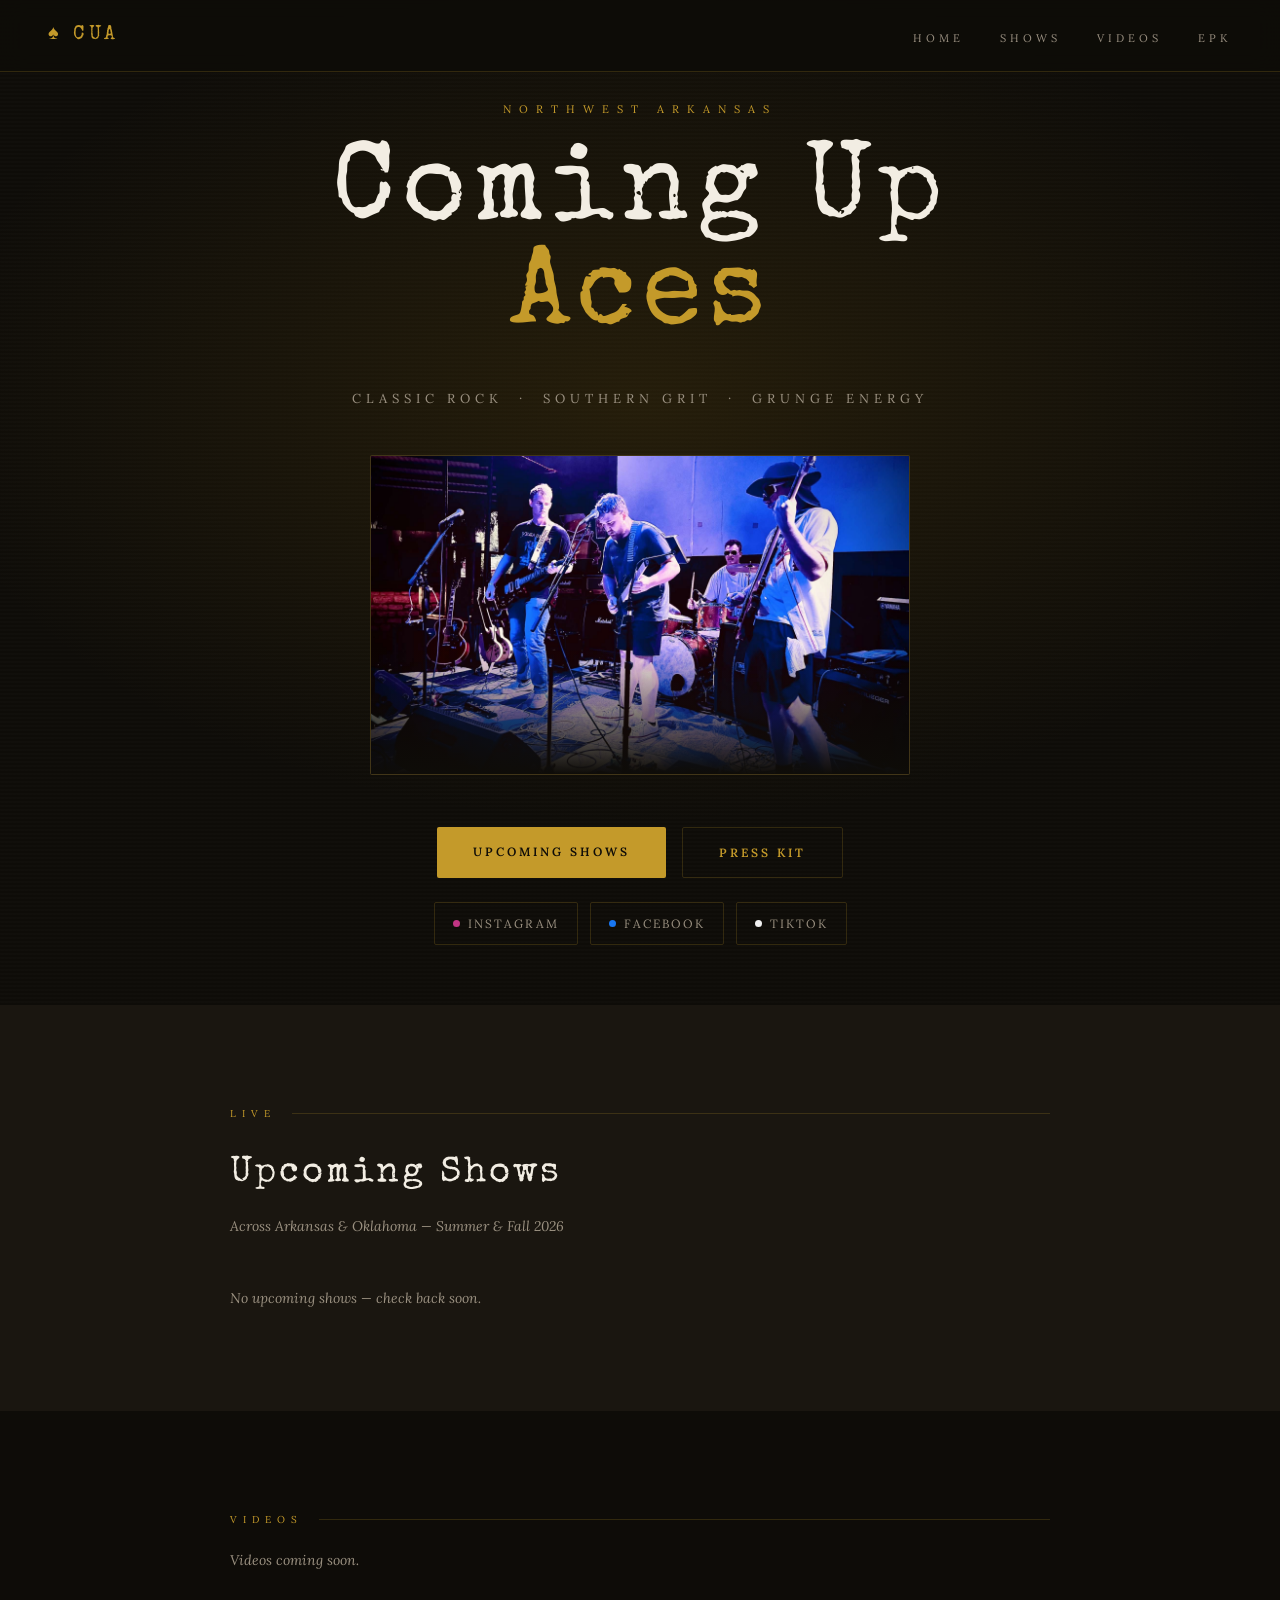
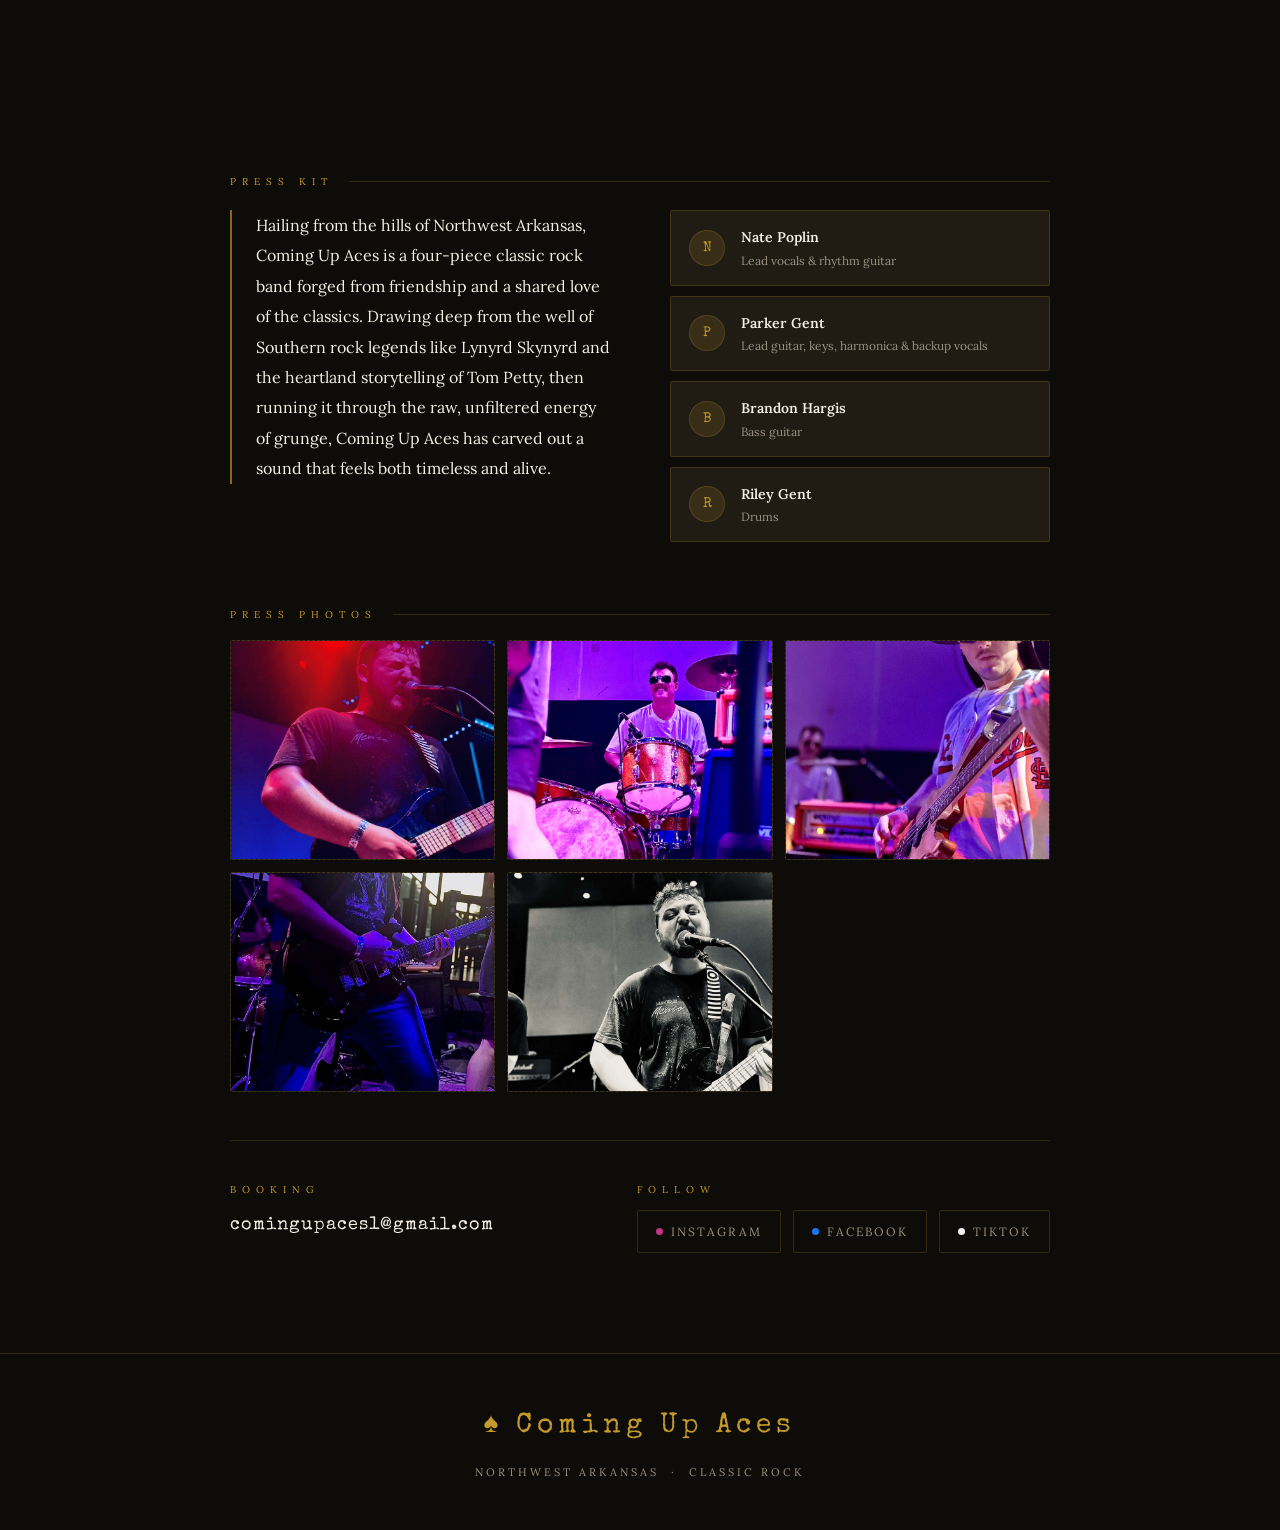
==== index.html @ 3b936fab "Add doors/show times to upcoming shows Render a gold "Doors H:MM AM/PM · Show H:MM AM/PM" line per s" ====
<!DOCTYPE html>
<html lang="en">
<head>
<meta charset="UTF-8">
<meta name="viewport" content="width=device-width, initial-scale=1.0">
<title>Coming Up Aces</title>
<!--
  Photo setup:
  - Put images in the /photos folder.
  - Use these filenames to update the site without editing HTML:
    hero.JPG, press-1.JPG, press-2.JPG, press-3.JPG
-->
<link href="https://fonts.googleapis.com/css2?family=Special+Elite&family=Lora:ital,wght@0,400;0,600;1,400&display=swap" rel="stylesheet">
<style>
*, *::before, *::after { box-sizing: border-box; margin: 0; padding: 0; }

:root {
  --gold: #C49A2A;
  --gold-dark: #8B6914;
  --gold-dim: rgba(196,154,42,0.15);
  --ink: #0e0c08;
  --off-white: #f2ede3;
  --cream: #e8dfc8;
  --dark-bg: #0e0c08;
  --dark-mid: #1a1610;
  --dark-card: #201c14;
  --muted: #9a9080;
  --border: rgba(196,154,42,0.2);
}

html { scroll-behavior: smooth; }

body {
  background: var(--dark-bg);
  color: var(--off-white);
  font-family: 'Lora', Georgia, serif;
  line-height: 1.75;
  overflow-x: hidden;
}

/* ─── NAV ─── */
nav {
  position: fixed;
  top: 0; left: 0; right: 0;
  z-index: 100;
  display: flex;
  align-items: center;
  justify-content: space-between;
  padding: 18px 48px;
  background: rgba(14,12,8,0.92);
  backdrop-filter: blur(12px);
  border-bottom: 1px solid var(--border);
}
.nav-logo {
  font-family: 'Special Elite', serif;
  font-size: 20px;
  letter-spacing: 4px;
  color: var(--gold);
  text-decoration: none;
}
.nav-links {
  display: flex;
  gap: 36px;
  list-style: none;
}
.nav-links a {
  font-size: 11px;
  letter-spacing: 4px;
  text-transform: uppercase;
  color: var(--muted);
  text-decoration: none;
  transition: color 0.2s;
}
.nav-links a:hover { color: var(--gold); }

/* ─── HERO ─── */
#home {
  min-height: 100vh;
  display: flex;
  flex-direction: column;
  align-items: center;
  justify-content: center;
  text-align: center;
  position: relative;
  overflow: hidden;
  padding: 100px 40px 60px;
}

/* textured dark background */
#home::before {
  content: '';
  position: absolute;
  inset: 0;
  background:
    radial-gradient(ellipse 80% 60% at 50% 40%, rgba(139,105,20,0.18) 0%, transparent 70%),
    repeating-linear-gradient(
      0deg,
      transparent,
      transparent 2px,
      rgba(255,255,255,0.012) 2px,
      rgba(255,255,255,0.012) 4px
    );
  pointer-events: none;
}

.hero-eyebrow {
  font-size: 11px;
  letter-spacing: 8px;
  text-transform: uppercase;
  color: var(--gold);
  margin-bottom: 24px;
  position: relative;
}
.hero-name {
  font-family: 'Special Elite', serif;
  font-size: clamp(52px, 10vw, 110px);
  line-height: 0.95;
  letter-spacing: 6px;
  color: var(--off-white);
  margin-bottom: 8px;
  position: relative;
}
.hero-name span {
  display: block;
  color: var(--gold);
}
.hero-tagline {
  font-size: 13px;
  letter-spacing: 5px;
  text-transform: uppercase;
  color: var(--muted);
  margin: 28px 0 44px;
  position: relative;
}

/* photo placeholder hero */
.hero-photo {
  width: min(540px, 90vw);
  height: 320px;
  border: 1px solid var(--border);
  border-radius: 2px;
  background: var(--dark-card);
  display: flex;
  flex-direction: column;
  align-items: center;
  justify-content: center;
  gap: 10px;
  color: var(--muted);
  margin-bottom: 52px;
  position: relative;
  overflow: hidden;
}
.hero-photo::after {
  content: '';
  position: absolute;
  inset: 0;
  background: linear-gradient(to bottom, transparent 60%, var(--dark-bg));
  pointer-events: none;
}
.hero-photo .ph-icon { font-size: 32px; opacity: 0.3; }
.hero-photo .ph-text {
  font-size: 11px;
  letter-spacing: 4px;
  text-transform: uppercase;
  opacity: 0.4;
}
.hero-photo img {
  width: 100%; height: 100%;
  object-fit: cover;
  display: block;
}
.hero-photo img:not([hidden]) ~ .ph-icon,
.hero-photo img:not([hidden]) ~ .ph-text,
.photo-slot img:not([hidden]) ~ .ph2-icon,
.photo-slot img:not([hidden]) ~ .ph2-text {
  display: none;
}

.hero-cta-row {
  display: flex;
  gap: 16px;
  flex-wrap: wrap;
  justify-content: center;
  position: relative;
}
.hero-socials {
  justify-content: center;
  margin-top: 24px;
  position: relative;
}
.btn-primary {
  padding: 14px 36px;
  background: var(--gold);
  color: var(--dark-bg);
  font-family: 'Lora', serif;
  font-size: 12px;
  font-weight: 600;
  letter-spacing: 3px;
  text-transform: uppercase;
  border: none;
  cursor: pointer;
  text-decoration: none;
  border-radius: 2px;
  transition: background 0.2s;
}
.btn-primary:hover { background: var(--gold-dark); color: var(--off-white); }
.btn-ghost {
  padding: 14px 36px;
  background: transparent;
  color: var(--gold);
  font-family: 'Lora', serif;
  font-size: 12px;
  font-weight: 600;
  letter-spacing: 3px;
  text-transform: uppercase;
  border: 1px solid var(--border);
  cursor: pointer;
  text-decoration: none;
  border-radius: 2px;
  transition: border-color 0.2s, color 0.2s;
}
.btn-ghost:hover { border-color: var(--gold); }

/* ─── SECTION WRAPPER ─── */
.section-wrap {
  max-width: 900px;
  margin: 0 auto;
  padding: 100px 40px;
}
.section-label {
  font-size: 10px;
  letter-spacing: 6px;
  text-transform: uppercase;
  color: var(--gold);
  margin-bottom: 20px;
  display: flex;
  align-items: center;
  gap: 16px;
}
.section-label::after {
  content: '';
  flex: 1;
  height: 1px;
  background: var(--border);
}

/* ─── SHOWS ─── */
#shows { background: var(--dark-mid); }

.shows-header {
  margin-bottom: 48px;
}
.shows-title {
  font-family: 'Special Elite', serif;
  font-size: 36px;
  letter-spacing: 3px;
  color: var(--off-white);
  margin-bottom: 8px;
}
.shows-sub {
  font-size: 14px;
  color: var(--muted);
  font-style: italic;
}

.show-list { display: flex; flex-direction: column; gap: 2px; }

.show-item {
  display: grid;
  grid-template-columns: 90px 1fr auto;
  align-items: center;
  gap: 24px;
  padding: 24px 28px;
  background: var(--dark-card);
  border-left: 3px solid transparent;
  transition: border-color 0.2s, background 0.2s;
}
.show-item:hover {
  border-left-color: var(--gold);
  background: rgba(196,154,42,0.06);
}

.show-date {
  text-align: center;
}
.show-month {
  font-size: 11px;
  letter-spacing: 3px;
  text-transform: uppercase;
  color: var(--gold);
  display: block;
}
.show-day {
  font-family: 'Special Elite', serif;
  font-size: 38px;
  line-height: 1;
  color: var(--off-white);
}

.show-info {}
.show-event {
  font-family: 'Special Elite', serif;
  font-size: 18px;
  letter-spacing: 1px;
  color: var(--off-white);
  margin-bottom: 2px;
}
.show-venue {
  font-size: 13px;
  color: var(--muted);
}
.show-venue strong { color: var(--off-white); }
.show-when {
  font-family: 'Special Elite', serif;
  font-size: 12px;
  letter-spacing: 1px;
  color: var(--gold);
  margin-top: 4px;
}

.show-badge {
  font-size: 10px;
  letter-spacing: 3px;
  text-transform: uppercase;
  padding: 6px 14px;
  border: 1px solid var(--border);
  border-radius: 2px;
  color: var(--muted);
  white-space: nowrap;
}

/* ─── EPK SECTION ─── */
#epk { background: var(--dark-bg); }

.epk-intro {
  display: grid;
  grid-template-columns: 1fr 1fr;
  gap: 60px;
  align-items: start;
  margin-bottom: 64px;
}
.epk-bio-text {
  font-size: 16px;
  line-height: 1.9;
  color: var(--off-white);
  border-left: 2px solid var(--gold-dark);
  padding-left: 24px;
}

.band-cards { display: flex; flex-direction: column; gap: 10px; }
.member-card {
  display: flex;
  align-items: center;
  gap: 16px;
  padding: 14px 18px;
  background: var(--dark-card);
  border: 1px solid var(--border);
  border-radius: 2px;
}
.member-initial {
  width: 36px; height: 36px;
  border-radius: 50%;
  background: var(--gold-dim);
  border: 1px solid var(--border);
  display: flex; align-items: center; justify-content: center;
  font-family: 'Special Elite', serif;
  font-size: 14px;
  color: var(--gold);
  flex-shrink: 0;
}
.member-info-name {
  font-size: 14px;
  font-weight: 600;
  color: var(--off-white);
}
.member-info-role {
  font-size: 12px;
  color: var(--muted);
}

/* photo grid */
.epk-photos {
  margin-bottom: 48px;
}
.photo-grid-3 {
  display: grid;
  grid-template-columns: repeat(3, 1fr);
  gap: 12px;
}
.photo-slot {
  height: 220px;
  background: var(--dark-card);
  border: 1px dashed rgba(196,154,42,0.2);
  border-radius: 2px;
  display: flex;
  flex-direction: column;
  align-items: center;
  justify-content: center;
  gap: 8px;
  color: var(--muted);
  overflow: hidden;
}
.photo-slot .ph2-icon { font-size: 24px; opacity: 0.25; }
.photo-slot .ph2-text {
  font-size: 10px;
  letter-spacing: 3px;
  text-transform: uppercase;
  opacity: 0.35;
}
.photo-slot img {
  width: 100%; height: 100%;
  object-fit: cover;
  display: block;
}

/* booking + follow */
.epk-bottom {
  display: flex;
  justify-content: space-between;
  align-items: flex-start;
  flex-wrap: wrap;
  gap: 32px;
  padding-top: 40px;
  border-top: 1px solid var(--border);
}
.epk-bottom-block {
  display: flex;
  flex-direction: column;
  gap: 12px;
}
.epk-bottom-label {
  font-size: 10px;
  letter-spacing: 6px;
  text-transform: uppercase;
  color: var(--gold);
}
.epk-bottom-email {
  font-family: 'Special Elite', serif;
  font-size: 18px;
  letter-spacing: 1px;
  color: var(--off-white);
  text-decoration: none;
  transition: color 0.2s;
}
.epk-bottom-email:hover { color: var(--gold); }
.social-links { display: flex; flex-wrap: wrap; gap: 12px; }
.social-link {
  display: inline-flex;
  align-items: center;
  gap: 8px;
  padding: 10px 18px;
  border: 1px solid var(--border);
  border-radius: 2px;
  font-size: 12px;
  letter-spacing: 2px;
  text-transform: uppercase;
  color: var(--muted);
  text-decoration: none;
  transition: color 0.2s, border-color 0.2s;
}
.social-link:hover { color: var(--gold); border-color: var(--gold); }
.social-dot {
  width: 7px; height: 7px;
  border-radius: 50%;
  display: inline-block;
}

/* ─── FOOTER ─── */
footer {
  text-align: center;
  padding: 48px 40px;
  border-top: 1px solid var(--border);
  background: var(--dark-bg);
}
.footer-logo {
  font-family: 'Special Elite', serif;
  font-size: 28px;
  letter-spacing: 5px;
  color: var(--gold);
  margin-bottom: 12px;
}
.footer-text {
  font-size: 11px;
  letter-spacing: 3px;
  text-transform: uppercase;
  color: var(--muted);
}

/* ─── VIDEOS ─── */
#videos { background: var(--dark-bg); }
.video-grid {
  display: grid;
  grid-template-columns: repeat(auto-fill, minmax(260px, 1fr));
  gap: 16px;
}
.video-card {
  background: var(--dark-card);
  border: 1px solid var(--border);
  border-radius: 2px;
  overflow: hidden;
  transition: border-color 0.2s;
}
.video-card:hover { border-color: var(--gold); }
.video-embed { position: relative; padding-bottom: 56.25%; height: 0; }
.video-embed iframe { position: absolute; top:0; left:0; width:100%; height:100%; border:none; }
.video-meta { padding: 12px 16px; }
.video-title { font-size: 14px; color: var(--off-white); }
.video-date { font-size: 11px; color: var(--muted); margin-top: 4px; letter-spacing: 2px; }
.no-shows { font-size: 14px; color: var(--muted); font-style: italic; }

/* ─── MOBILE ─── */
@media (max-width: 640px) {
  nav { padding: 16px 20px; }
  .nav-links { gap: 20px; }
  .section-wrap { padding: 70px 24px; }
  .epk-intro { grid-template-columns: 1fr; gap: 40px; }
  .photo-grid-3 { grid-template-columns: 1fr; }
  .show-item { grid-template-columns: 70px 1fr; }
  /* hide the year-only badge on mobile, but keep the Tickets link visible */
  div.show-badge { display: none; }
  a.show-badge { grid-column: 1 / -1; justify-self: start; margin-top: 8px; }
  .epk-bottom { flex-direction: column; align-items: flex-start; }
  .hero-photo { height: 220px; }
}
</style>
</head>
<body>

<!-- NAV -->
<nav>
  <a href="#home" class="nav-logo">♠ CUA</a>
  <ul class="nav-links">
    <li><a href="#home">Home</a></li>
    <li><a href="#shows">Shows</a></li>
    <li><a href="#videos">Videos</a></li>
    <li><a href="#epk">EPK</a></li>
  </ul>
</nav>

<!-- HERO -->
<section id="home">
  <div class="hero-eyebrow">Northwest Arkansas</div>
  <div class="hero-name">
    Coming Up<span>Aces</span>
  </div>
  <div class="hero-tagline">Classic Rock &nbsp;·&nbsp; Southern Grit &nbsp;·&nbsp; Grunge Energy</div>

  <div class="hero-photo">
    <img src="photos/hero.JPG" alt="Coming Up Aces band photo" onerror="this.hidden=true">
    <span class="ph-icon">📷</span>
    <span class="ph-text">Add photos/hero.JPG</span>
  </div>

  <div class="hero-cta-row">
    <a href="#shows" class="btn-primary">Upcoming Shows</a>
    <a href="#epk" class="btn-ghost">Press Kit</a>
  </div>
  <div class="social-links hero-socials" aria-label="Coming Up Aces social links">
    <a class="social-link" href="https://www.instagram.com/comingupaces_/" target="_blank">
      <span class="social-dot" style="background:#C13584;"></span> Instagram
    </a>
    <a class="social-link" href="https://www.facebook.com/profile.php?id=61589341584705" target="_blank">
      <span class="social-dot" style="background:#1877F2;"></span> Facebook
    </a>
    <a class="social-link" href="https://www.tiktok.com/@coming_up_aces" target="_blank">
      <span class="social-dot" style="background:#f0f0f0;"></span> TikTok
    </a>
  </div>
</section>

<!-- SHOWS -->
<section id="shows">
  <div class="section-wrap">
    <div class="section-label">Live</div>
    <div class="shows-header">
      <div class="shows-title">Upcoming Shows</div>
      <div class="shows-sub">Across Arkansas & Oklahoma — Summer & Fall 2026</div>
    </div>

    <div class="show-list" id="show-list"></div>
  </div>
</section>

<!-- VIDEOS -->
<section id="videos">
  <div class="section-wrap">
    <div class="section-label">Videos</div>
    <div class="video-grid" id="video-grid"></div>
  </div>
</section>

<!-- EPK -->
<section id="epk">
  <div class="section-wrap">
    <div class="section-label">Press Kit</div>

    <div class="epk-intro">
      <!-- Bio -->
      <div>
        <p class="epk-bio-text">Hailing from the hills of Northwest Arkansas, Coming Up Aces is a four-piece classic rock band forged from friendship and a shared love of the classics. Drawing deep from the well of Southern rock legends like Lynyrd Skynyrd and the heartland storytelling of Tom Petty, then running it through the raw, unfiltered energy of grunge, Coming Up Aces has carved out a sound that feels both timeless and alive.</p>
      </div>
      <!-- Band -->
      <div class="band-cards">
        <div class="member-card">
          <div class="member-initial">N</div>
          <div>
            <div class="member-info-name">Nate Poplin</div>
            <div class="member-info-role">Lead vocals &amp; rhythm guitar</div>
          </div>
        </div>
        <div class="member-card">
          <div class="member-initial">P</div>
          <div>
            <div class="member-info-name">Parker Gent</div>
            <div class="member-info-role">Lead guitar, keys, harmonica &amp; backup vocals</div>
          </div>
        </div>
        <div class="member-card">
          <div class="member-initial">B</div>
          <div>
            <div class="member-info-name">Brandon Hargis</div>
            <div class="member-info-role">Bass guitar</div>
          </div>
        </div>
        <div class="member-card">
          <div class="member-initial">R</div>
          <div>
            <div class="member-info-name">Riley Gent</div>
            <div class="member-info-role">Drums</div>
          </div>
        </div>
      </div>
    </div>

    <!-- Press Photos -->
    <div class="epk-photos">
      <div class="section-label" style="margin-bottom:16px;">Press Photos</div>

      <!--
        To update photos, add files to /photos named:
        press-1.JPG through press-8.JPG
      -->

      <div class="photo-grid-3">
        <div class="photo-slot"><img src="photos/press-1.JPG" alt="Coming Up Aces press photo 1" onerror="this.hidden=true"><span class="ph2-icon">📷</span><span class="ph2-text">photos/press-1.JPG</span></div>
        <div class="photo-slot"><img src="photos/press-2.JPG" alt="Coming Up Aces press photo 2" onerror="this.hidden=true"><span class="ph2-icon">📷</span><span class="ph2-text">photos/press-2.JPG</span></div>
        <div class="photo-slot"><img src="photos/press-3.JPG" alt="Coming Up Aces press photo 3" onerror="this.hidden=true"><span class="ph2-icon">📷</span><span class="ph2-text">photos/press-3.JPG</span></div>
        <div class="photo-slot"><img src="photos/press-4.JPG" alt="Coming Up Aces press photo 4" onerror="this.hidden=true"><span class="ph2-icon">📷</span><span class="ph2-text">photos/press-4.JPG</span></div>
        <div class="photo-slot"><img src="photos/press-7.JPG" alt="Coming Up Aces press photo 7" onerror="this.hidden=true"><span class="ph2-icon">📷</span><span class="ph2-text">photos/press-7.JPG</span></div>
      </div>
    </div>

    <!-- Booking + Follow -->
    <div class="epk-bottom">
      <div class="epk-bottom-block">
        <div class="epk-bottom-label">Booking</div>
        <a class="epk-bottom-email" href="mailto:comingupaces1@gmail.com">comingupaces1@gmail.com</a>
      </div>
      <div class="epk-bottom-block">
        <div class="epk-bottom-label">Follow</div>
        <div class="social-links">
          <a class="social-link" href="https://www.instagram.com/comingupaces_/" target="_blank" rel="noopener">
            <span class="social-dot" style="background:#C13584;"></span> Instagram
          </a>
          <a class="social-link" href="https://www.facebook.com/profile.php?id=61589341584705" target="_blank" rel="noopener">
            <span class="social-dot" style="background:#1877F2;"></span> Facebook
          </a>
          <a class="social-link" href="https://www.tiktok.com/@coming_up_aces" target="_blank" rel="noopener">
            <span class="social-dot" style="background:#f0f0f0;"></span> TikTok
          </a>
        </div>
      </div>
    </div>

  </div>
</section>

<!-- FOOTER -->
<footer>
  <div class="footer-logo">♠ Coming Up Aces</div>
  <div class="footer-text">Northwest Arkansas &nbsp;·&nbsp; Classic Rock</div>
</footer>

<script>
const MONTHS = ['Jan','Feb','Mar','Apr','May','Jun','Jul','Aug','Sep','Oct','Nov','Dec'];

// Format a "HH:MM" 24-hour time into "H:MM AM/PM". Passes through anything else.
function fmtTime(t) {
  if (!t) return '';
  const m = /^(\d{1,2}):(\d{2})$/.exec(t);
  if (!m) return t;
  let h = +m[1];
  const min = m[2];
  const ap = h < 12 ? 'AM' : 'PM';
  h = h % 12 || 12;
  return h + ':' + min + ' ' + ap;
}

fetch('shows.json').then(r => r.json()).then(shows => {
  const list = document.getElementById('show-list');
  const today = new Date(); today.setHours(0,0,0,0);
  const upcoming = shows
    .filter(s => new Date(s.date + 'T12:00:00') >= today)
    .sort((a,b) => new Date(a.date) - new Date(b.date));
  if (!upcoming.length) {
    list.innerHTML = '<p class="no-shows">No upcoming shows — check back soon.</p>';
    return;
  }
  list.innerHTML = upcoming.map(s => {
    const d = new Date(s.date + 'T12:00:00');
    const doors = fmtTime(s.doors), showtime = fmtTime(s.time);
    const when = [doors && 'Doors ' + doors, showtime && 'Show ' + showtime].filter(Boolean).join(' &middot; ');
    const badge = s.tickets
      ? `<a class="show-badge" href="${s.tickets}" target="_blank" style="border-color:var(--gold);color:var(--gold);text-decoration:none;">Tickets</a>`
      : `<div class="show-badge">${d.getFullYear()}</div>`;
    return `
      <div class="show-item">
        <div class="show-date">
          <span class="show-month">${MONTHS[d.getMonth()]}</span>
          <span class="show-day">${d.getDate()}</span>
        </div>
        <div class="show-info">
          <div class="show-event">${s.event}</div>
          <div class="show-venue"><strong>${s.venue}</strong>, ${s.city}</div>
          ${when ? `<div class="show-when">${when}</div>` : ''}
          ${s.notes ? `<div style="font-size:12px;color:var(--gold);margin-top:4px;font-style:italic;">${s.notes}</div>` : ''}
        </div>
        ${badge}
      </div>`;
  }).join('');
}).catch(() => {
  document.getElementById('show-list').innerHTML = '<p class="no-shows">No upcoming shows — check back soon.</p>';
});

fetch('videos.json').then(r => r.json()).then(videos => {
  const grid = document.getElementById('video-grid');
  const cards = videos.map(v => {
    const embed = toEmbed(v.url);
    if (!embed) return '';
    return `
      <div class="video-card">
        <div class="video-embed"><iframe src="${embed}" allowfullscreen loading="lazy"></iframe></div>
        <div class="video-meta">
          <div class="video-title">${v.title}</div>
          ${v.date ? `<div class="video-date">${v.date}</div>` : ''}
        </div>
      </div>`;
  }).join('');
  grid.innerHTML = cards || '<p class="no-shows">Videos coming soon.</p>';
}).catch(() => {});

function toEmbed(url) {
  const yt = url.match(/(?:youtube\.com\/watch\?v=|youtu\.be\/)([A-Za-z0-9_-]+)/);
  if (yt) return `https://www.youtube.com/embed/${yt[1]}`;
  if (url.includes('youtube.com/embed/')) return url;
  const gd = url.match(/drive\.google\.com\/file\/d\/([^/]+)/);
  if (gd) return `https://drive.google.com/file/d/${gd[1]}/preview`;
  return null;
}
</script>
</body>
</html>
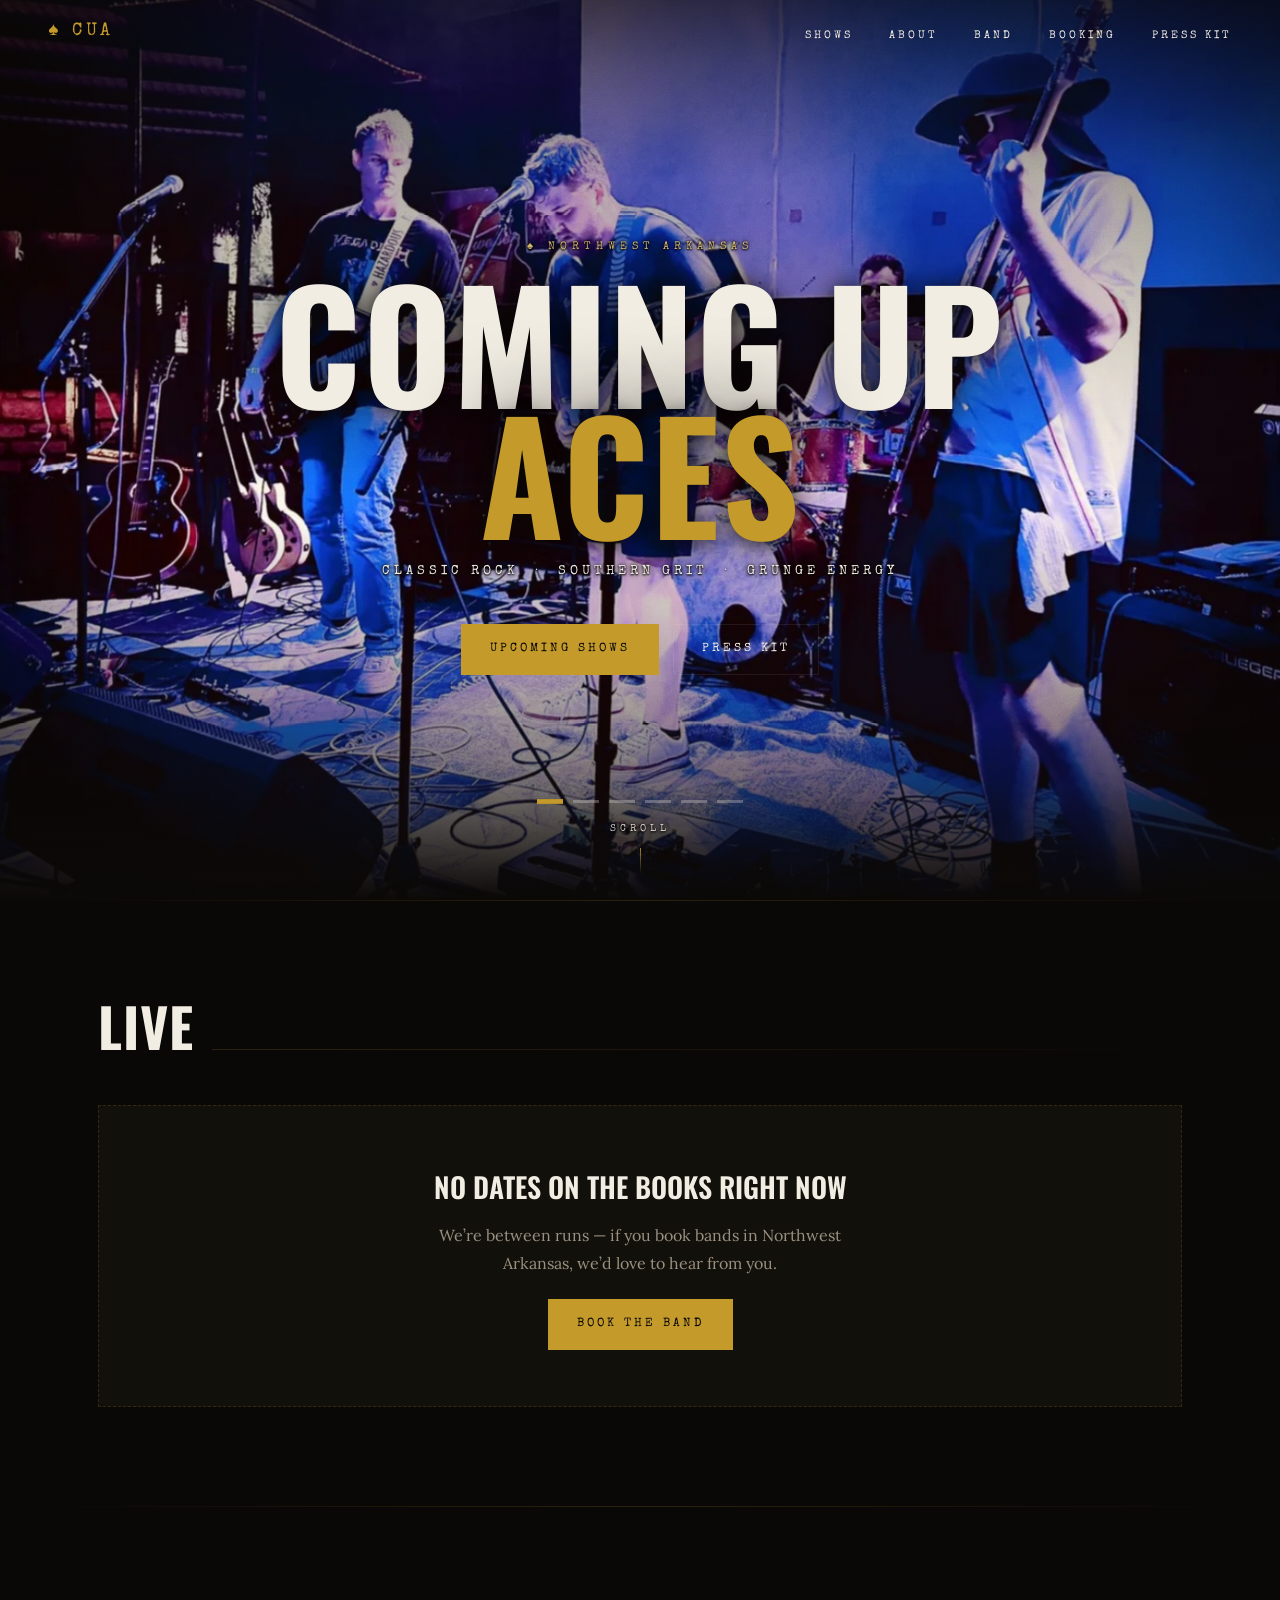
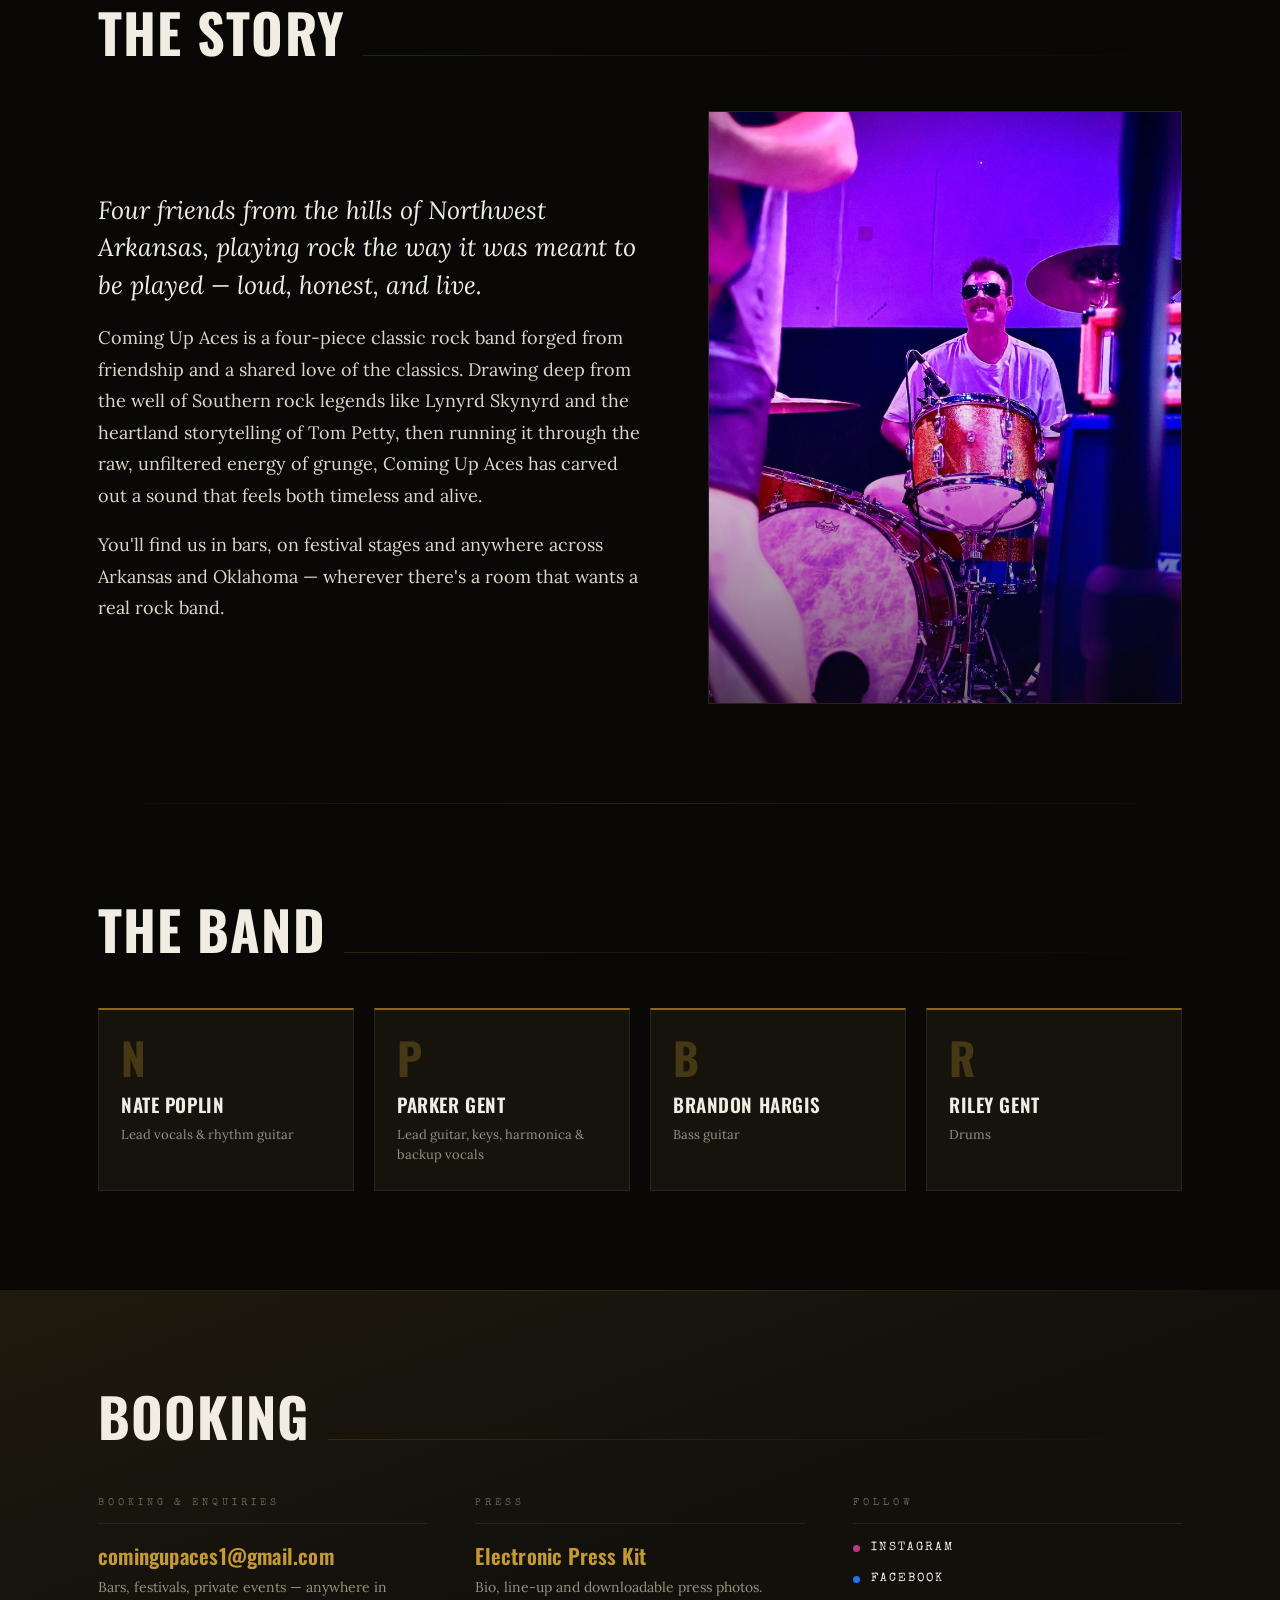
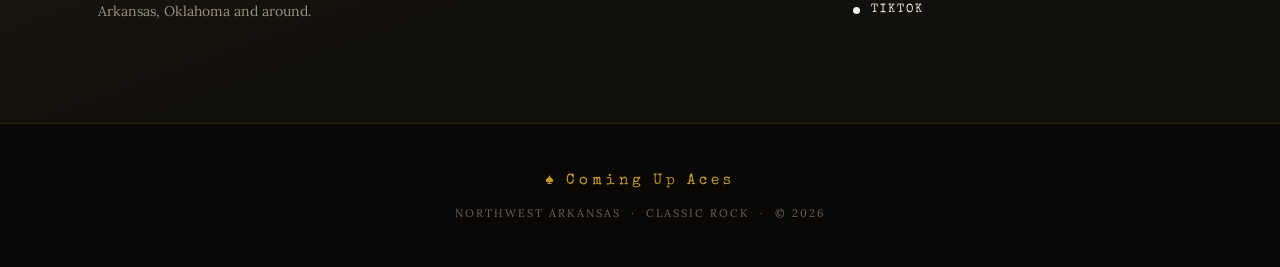
==== commit 1391e2be: "Rebuild the site around a curated Drive photo slideshow The site read as stale for concrete reasons:" ====
--- a/index.html
+++ b/index.html
@@ -3,760 +3,209 @@
 <head>
 <meta charset="UTF-8">
 <meta name="viewport" content="width=device-width, initial-scale=1.0">
-<title>Coming Up Aces</title>
-<!--
-  Photo setup:
-  - Put images in the /photos folder.
-  - Use these filenames to update the site without editing HTML:
-    hero.JPG, press-1.JPG, press-2.JPG, press-3.JPG
--->
-<link href="https://fonts.googleapis.com/css2?family=Special+Elite&family=Lora:ital,wght@0,400;0,600;1,400&display=swap" rel="stylesheet">
-<style>
-*, *::before, *::after { box-sizing: border-box; margin: 0; padding: 0; }
-
-:root {
-  --gold: #C49A2A;
-  --gold-dark: #8B6914;
-  --gold-dim: rgba(196,154,42,0.15);
-  --ink: #0e0c08;
-  --off-white: #f2ede3;
-  --cream: #e8dfc8;
-  --dark-bg: #0e0c08;
-  --dark-mid: #1a1610;
-  --dark-card: #201c14;
-  --muted: #9a9080;
-  --border: rgba(196,154,42,0.2);
-}
-
-html { scroll-behavior: smooth; }
-
-body {
-  background: var(--dark-bg);
-  color: var(--off-white);
-  font-family: 'Lora', Georgia, serif;
-  line-height: 1.75;
-  overflow-x: hidden;
-}
-
-/* ─── NAV ─── */
-nav {
-  position: fixed;
-  top: 0; left: 0; right: 0;
-  z-index: 100;
-  display: flex;
-  align-items: center;
-  justify-content: space-between;
-  padding: 18px 48px;
-  background: rgba(14,12,8,0.92);
-  backdrop-filter: blur(12px);
-  border-bottom: 1px solid var(--border);
-}
-.nav-logo {
-  font-family: 'Special Elite', serif;
-  font-size: 20px;
-  letter-spacing: 4px;
-  color: var(--gold);
-  text-decoration: none;
-}
-.nav-links {
-  display: flex;
-  gap: 36px;
-  list-style: none;
-}
-.nav-links a {
-  font-size: 11px;
-  letter-spacing: 4px;
-  text-transform: uppercase;
-  color: var(--muted);
-  text-decoration: none;
-  transition: color 0.2s;
-}
-.nav-links a:hover { color: var(--gold); }
-
-/* ─── HERO ─── */
-#home {
-  min-height: 100vh;
-  display: flex;
-  flex-direction: column;
-  align-items: center;
-  justify-content: center;
-  text-align: center;
-  position: relative;
-  overflow: hidden;
-  padding: 100px 40px 60px;
-}
-
-/* textured dark background */
-#home::before {
-  content: '';
-  position: absolute;
-  inset: 0;
-  background:
-    radial-gradient(ellipse 80% 60% at 50% 40%, rgba(139,105,20,0.18) 0%, transparent 70%),
-    repeating-linear-gradient(
-      0deg,
-      transparent,
-      transparent 2px,
-      rgba(255,255,255,0.012) 2px,
-      rgba(255,255,255,0.012) 4px
-    );
-  pointer-events: none;
-}
-
-.hero-eyebrow {
-  font-size: 11px;
-  letter-spacing: 8px;
-  text-transform: uppercase;
-  color: var(--gold);
-  margin-bottom: 24px;
-  position: relative;
-}
-.hero-name {
-  font-family: 'Special Elite', serif;
-  font-size: clamp(52px, 10vw, 110px);
-  line-height: 0.95;
-  letter-spacing: 6px;
-  color: var(--off-white);
-  margin-bottom: 8px;
-  position: relative;
-}
-.hero-name span {
-  display: block;
-  color: var(--gold);
-}
-.hero-tagline {
-  font-size: 13px;
-  letter-spacing: 5px;
-  text-transform: uppercase;
-  color: var(--muted);
-  margin: 28px 0 44px;
-  position: relative;
-}
-
-/* photo placeholder hero */
-.hero-photo {
-  width: min(540px, 90vw);
-  height: 320px;
-  border: 1px solid var(--border);
-  border-radius: 2px;
-  background: var(--dark-card);
-  display: flex;
-  flex-direction: column;
-  align-items: center;
-  justify-content: center;
-  gap: 10px;
-  color: var(--muted);
-  margin-bottom: 52px;
-  position: relative;
-  overflow: hidden;
-}
-.hero-photo::after {
-  content: '';
-  position: absolute;
-  inset: 0;
-  background: linear-gradient(to bottom, transparent 60%, var(--dark-bg));
-  pointer-events: none;
-}
-.hero-photo .ph-icon { font-size: 32px; opacity: 0.3; }
-.hero-photo .ph-text {
-  font-size: 11px;
-  letter-spacing: 4px;
-  text-transform: uppercase;
-  opacity: 0.4;
-}
-.hero-photo img {
-  width: 100%; height: 100%;
-  object-fit: cover;
-  display: block;
-}
-.hero-photo img:not([hidden]) ~ .ph-icon,
-.hero-photo img:not([hidden]) ~ .ph-text,
-.photo-slot img:not([hidden]) ~ .ph2-icon,
-.photo-slot img:not([hidden]) ~ .ph2-text {
-  display: none;
-}
-
-.hero-cta-row {
-  display: flex;
-  gap: 16px;
-  flex-wrap: wrap;
-  justify-content: center;
-  position: relative;
-}
-.hero-socials {
-  justify-content: center;
-  margin-top: 24px;
-  position: relative;
-}
-.btn-primary {
-  padding: 14px 36px;
-  background: var(--gold);
-  color: var(--dark-bg);
-  font-family: 'Lora', serif;
-  font-size: 12px;
-  font-weight: 600;
-  letter-spacing: 3px;
-  text-transform: uppercase;
-  border: none;
-  cursor: pointer;
-  text-decoration: none;
-  border-radius: 2px;
-  transition: background 0.2s;
-}
-.btn-primary:hover { background: var(--gold-dark); color: var(--off-white); }
-.btn-ghost {
-  padding: 14px 36px;
-  background: transparent;
-  color: var(--gold);
-  font-family: 'Lora', serif;
-  font-size: 12px;
-  font-weight: 600;
-  letter-spacing: 3px;
-  text-transform: uppercase;
-  border: 1px solid var(--border);
-  cursor: pointer;
-  text-decoration: none;
-  border-radius: 2px;
-  transition: border-color 0.2s, color 0.2s;
-}
-.btn-ghost:hover { border-color: var(--gold); }
-
-/* ─── SECTION WRAPPER ─── */
-.section-wrap {
-  max-width: 900px;
-  margin: 0 auto;
-  padding: 100px 40px;
-}
-.section-label {
-  font-size: 10px;
-  letter-spacing: 6px;
-  text-transform: uppercase;
-  color: var(--gold);
-  margin-bottom: 20px;
-  display: flex;
-  align-items: center;
-  gap: 16px;
-}
-.section-label::after {
-  content: '';
-  flex: 1;
-  height: 1px;
-  background: var(--border);
-}
-
-/* ─── SHOWS ─── */
-#shows { background: var(--dark-mid); }
-
-.shows-header {
-  margin-bottom: 48px;
-}
-.shows-title {
-  font-family: 'Special Elite', serif;
-  font-size: 36px;
-  letter-spacing: 3px;
-  color: var(--off-white);
-  margin-bottom: 8px;
-}
-.shows-sub {
-  font-size: 14px;
-  color: var(--muted);
-  font-style: italic;
-}
-
-.show-list { display: flex; flex-direction: column; gap: 2px; }
-
-.show-item {
-  display: grid;
-  grid-template-columns: 90px 1fr auto;
-  align-items: center;
-  gap: 24px;
-  padding: 24px 28px;
-  background: var(--dark-card);
-  border-left: 3px solid transparent;
-  transition: border-color 0.2s, background 0.2s;
-}
-.show-item:hover {
-  border-left-color: var(--gold);
-  background: rgba(196,154,42,0.06);
-}
-
-.show-date {
-  text-align: center;
-}
-.show-month {
-  font-size: 11px;
-  letter-spacing: 3px;
-  text-transform: uppercase;
-  color: var(--gold);
-  display: block;
-}
-.show-day {
-  font-family: 'Special Elite', serif;
-  font-size: 38px;
-  line-height: 1;
-  color: var(--off-white);
-}
-
-.show-info {}
-.show-event {
-  font-family: 'Special Elite', serif;
-  font-size: 18px;
-  letter-spacing: 1px;
-  color: var(--off-white);
-  margin-bottom: 2px;
-}
-.show-venue {
-  font-size: 13px;
-  color: var(--muted);
-}
-.show-venue strong { color: var(--off-white); }
-.show-when {
-  font-family: 'Special Elite', serif;
-  font-size: 12px;
-  letter-spacing: 1px;
-  color: var(--gold);
-  margin-top: 4px;
-}
-
-.show-badge {
-  font-size: 10px;
-  letter-spacing: 3px;
-  text-transform: uppercase;
-  padding: 6px 14px;
-  border: 1px solid var(--border);
-  border-radius: 2px;
-  color: var(--muted);
-  white-space: nowrap;
-}
-
-/* ─── EPK SECTION ─── */
-#epk { background: var(--dark-bg); }
-
-.epk-intro {
-  display: grid;
-  grid-template-columns: 1fr 1fr;
-  gap: 60px;
-  align-items: start;
-  margin-bottom: 64px;
-}
-.epk-bio-text {
-  font-size: 16px;
-  line-height: 1.9;
-  color: var(--off-white);
-  border-left: 2px solid var(--gold-dark);
-  padding-left: 24px;
-}
-
-.band-cards { display: flex; flex-direction: column; gap: 10px; }
-.member-card {
-  display: flex;
-  align-items: center;
-  gap: 16px;
-  padding: 14px 18px;
-  background: var(--dark-card);
-  border: 1px solid var(--border);
-  border-radius: 2px;
-}
-.member-initial {
-  width: 36px; height: 36px;
-  border-radius: 50%;
-  background: var(--gold-dim);
-  border: 1px solid var(--border);
-  display: flex; align-items: center; justify-content: center;
-  font-family: 'Special Elite', serif;
-  font-size: 14px;
-  color: var(--gold);
-  flex-shrink: 0;
-}
-.member-info-name {
-  font-size: 14px;
-  font-weight: 600;
-  color: var(--off-white);
-}
-.member-info-role {
-  font-size: 12px;
-  color: var(--muted);
-}
-
-/* photo grid */
-.epk-photos {
-  margin-bottom: 48px;
-}
-.photo-grid-3 {
-  display: grid;
-  grid-template-columns: repeat(3, 1fr);
-  gap: 12px;
-}
-.photo-slot {
-  height: 220px;
-  background: var(--dark-card);
-  border: 1px dashed rgba(196,154,42,0.2);
-  border-radius: 2px;
-  display: flex;
-  flex-direction: column;
-  align-items: center;
-  justify-content: center;
-  gap: 8px;
-  color: var(--muted);
-  overflow: hidden;
-}
-.photo-slot .ph2-icon { font-size: 24px; opacity: 0.25; }
-.photo-slot .ph2-text {
-  font-size: 10px;
-  letter-spacing: 3px;
-  text-transform: uppercase;
-  opacity: 0.35;
-}
-.photo-slot img {
-  width: 100%; height: 100%;
-  object-fit: cover;
-  display: block;
-}
-
-/* booking + follow */
-.epk-bottom {
-  display: flex;
-  justify-content: space-between;
-  align-items: flex-start;
-  flex-wrap: wrap;
-  gap: 32px;
-  padding-top: 40px;
-  border-top: 1px solid var(--border);
-}
-.epk-bottom-block {
-  display: flex;
-  flex-direction: column;
-  gap: 12px;
-}
-.epk-bottom-label {
-  font-size: 10px;
-  letter-spacing: 6px;
-  text-transform: uppercase;
-  color: var(--gold);
-}
-.epk-bottom-email {
-  font-family: 'Special Elite', serif;
-  font-size: 18px;
-  letter-spacing: 1px;
-  color: var(--off-white);
-  text-decoration: none;
-  transition: color 0.2s;
-}
-.epk-bottom-email:hover { color: var(--gold); }
-.social-links { display: flex; flex-wrap: wrap; gap: 12px; }
-.social-link {
-  display: inline-flex;
-  align-items: center;
-  gap: 8px;
-  padding: 10px 18px;
-  border: 1px solid var(--border);
-  border-radius: 2px;
-  font-size: 12px;
-  letter-spacing: 2px;
-  text-transform: uppercase;
-  color: var(--muted);
-  text-decoration: none;
-  transition: color 0.2s, border-color 0.2s;
-}
-.social-link:hover { color: var(--gold); border-color: var(--gold); }
-.social-dot {
-  width: 7px; height: 7px;
-  border-radius: 50%;
-  display: inline-block;
-}
-
-/* ─── FOOTER ─── */
-footer {
-  text-align: center;
-  padding: 48px 40px;
-  border-top: 1px solid var(--border);
-  background: var(--dark-bg);
-}
-.footer-logo {
-  font-family: 'Special Elite', serif;
-  font-size: 28px;
-  letter-spacing: 5px;
-  color: var(--gold);
-  margin-bottom: 12px;
-}
-.footer-text {
-  font-size: 11px;
-  letter-spacing: 3px;
-  text-transform: uppercase;
-  color: var(--muted);
-}
-
-/* ─── VIDEOS ─── */
-#videos { background: var(--dark-bg); }
-.video-grid {
-  display: grid;
-  grid-template-columns: repeat(auto-fill, minmax(260px, 1fr));
-  gap: 16px;
-}
-.video-card {
-  background: var(--dark-card);
-  border: 1px solid var(--border);
-  border-radius: 2px;
-  overflow: hidden;
-  transition: border-color 0.2s;
-}
-.video-card:hover { border-color: var(--gold); }
-.video-embed { position: relative; padding-bottom: 56.25%; height: 0; }
-.video-embed iframe { position: absolute; top:0; left:0; width:100%; height:100%; border:none; }
-.video-meta { padding: 12px 16px; }
-.video-title { font-size: 14px; color: var(--off-white); }
-.video-date { font-size: 11px; color: var(--muted); margin-top: 4px; letter-spacing: 2px; }
-.no-shows { font-size: 14px; color: var(--muted); font-style: italic; }
-
-/* ─── MOBILE ─── */
-@media (max-width: 640px) {
-  nav { padding: 16px 20px; }
-  .nav-links { gap: 20px; }
-  .section-wrap { padding: 70px 24px; }
-  .epk-intro { grid-template-columns: 1fr; gap: 40px; }
-  .photo-grid-3 { grid-template-columns: 1fr; }
-  .show-item { grid-template-columns: 70px 1fr; }
-  /* hide the year-only badge on mobile, but keep the Tickets link visible */
-  div.show-badge { display: none; }
-  a.show-badge { grid-column: 1 / -1; justify-self: start; margin-top: 8px; }
-  .epk-bottom { flex-direction: column; align-items: flex-start; }
-  .hero-photo { height: 220px; }
-}
-</style>
+
+<title>Coming Up Aces — Classic Rock from Northwest Arkansas</title>
+<meta name="description" content="Coming Up Aces is a four-piece classic rock band from Northwest Arkansas — Southern rock roots, heartland storytelling, grunge energy. Upcoming shows, video and booking.">
+
+<!-- Link previews. Without these, comingupaces.net posted to Instagram or sent
+     in a text renders as a bare grey link. photos/og.jpg is a stable filename
+     regenerated by `cua.py sync-photos`, so it never goes stale. -->
+<meta property="og:type" content="website">
+<meta property="og:site_name" content="Coming Up Aces">
+<meta property="og:title" content="Coming Up Aces — Classic Rock from Northwest Arkansas">
+<meta property="og:description" content="Southern rock roots, heartland storytelling, grunge energy. Upcoming shows, video and booking.">
+<meta property="og:url" content="https://comingupaces.net/">
+<meta property="og:image" content="https://comingupaces.net/photos/og.jpg">
+<meta property="og:image:width" content="1200">
+<meta property="og:image:height" content="630">
+<meta name="twitter:card" content="summary_large_image">
+<meta name="twitter:title" content="Coming Up Aces — Classic Rock from Northwest Arkansas">
+<meta name="twitter:description" content="Southern rock roots, heartland storytelling, grunge energy.">
+<meta name="twitter:image" content="https://comingupaces.net/photos/og.jpg">
+<meta name="theme-color" content="#0a0806">
+
+<!-- Gold spade on ink, inline so there's no extra request and no binary file. -->
+<link rel="icon" href="data:image/svg+xml,%3Csvg xmlns='http://www.w3.org/2000/svg' viewBox='0 0 32 32'%3E%3Crect width='32' height='32' fill='%230a0806'/%3E%3Ctext x='16' y='25' font-size='26' text-anchor='middle' fill='%23C49A2A'%3E%E2%99%A0%3C/text%3E%3C/svg%3E">
+
+<link rel="preconnect" href="https://fonts.googleapis.com">
+<link rel="preconnect" href="https://fonts.gstatic.com" crossorigin>
+<link href="https://fonts.googleapis.com/css2?family=Oswald:wght@400;600;700&family=Lora:ital,wght@0,400;0,600;1,400&family=Special+Elite&display=swap" rel="stylesheet">
+
+<!-- CUA:HERO-PRELOAD:START -->
+    <link rel="preload" as="image" href="photos/gallery/slide-b9a4e30b3f-1920.webp" imagesrcset="photos/gallery/slide-b9a4e30b3f-1280.webp 1280w, photos/gallery/slide-b9a4e30b3f-1920.webp 1920w" imagesizes="100vw" fetchpriority="high">
+    <!-- CUA:HERO-PRELOAD:END -->
+
+<link rel="stylesheet" href="style.css">
 </head>
 <body>
 
-<!-- NAV -->
-<nav>
-  <a href="#home" class="nav-logo">♠ CUA</a>
-  <ul class="nav-links">
-    <li><a href="#home">Home</a></li>
+<a class="skip" href="#main">Skip to content</a>
+
+<nav class="nav">
+  <a href="#home" class="nav-logo">&spades; CUA</a>
+  <button class="nav-toggle" type="button" aria-expanded="false"
+          aria-controls="nav-links" aria-label="Menu"><span></span></button>
+  <ul class="nav-links" id="nav-links">
     <li><a href="#shows">Shows</a></li>
     <li><a href="#videos">Videos</a></li>
-    <li><a href="#epk">EPK</a></li>
+    <li><a href="#about">About</a></li>
+    <li><a href="#band">Band</a></li>
+    <li><a href="#booking">Booking</a></li>
+    <li><a href="epk.html">Press Kit</a></li>
   </ul>
 </nav>
 
-<!-- HERO -->
-<section id="home">
-  <div class="hero-eyebrow">Northwest Arkansas</div>
-  <div class="hero-name">
-    Coming Up<span>Aces</span>
-  </div>
-  <div class="hero-tagline">Classic Rock &nbsp;·&nbsp; Southern Grit &nbsp;·&nbsp; Grunge Energy</div>
-
-  <div class="hero-photo">
-    <img src="photos/hero.JPG" alt="Coming Up Aces band photo" onerror="this.hidden=true">
-    <span class="ph-icon">📷</span>
-    <span class="ph-text">Add photos/hero.JPG</span>
-  </div>
-
-  <div class="hero-cta-row">
-    <a href="#shows" class="btn-primary">Upcoming Shows</a>
-    <a href="#epk" class="btn-ghost">Press Kit</a>
-  </div>
-  <div class="social-links hero-socials" aria-label="Coming Up Aces social links">
-    <a class="social-link" href="https://www.instagram.com/comingupaces_/" target="_blank">
-      <span class="social-dot" style="background:#C13584;"></span> Instagram
-    </a>
-    <a class="social-link" href="https://www.facebook.com/profile.php?id=61589341584705" target="_blank">
-      <span class="social-dot" style="background:#1877F2;"></span> Facebook
-    </a>
-    <a class="social-link" href="https://www.tiktok.com/@coming_up_aces" target="_blank">
-      <span class="social-dot" style="background:#f0f0f0;"></span> TikTok
-    </a>
-  </div>
-</section>
-
-<!-- SHOWS -->
+<main id="main">
+
+<!-- ═══ HERO ═══ -->
+<section id="home" class="hero grain">
+  <!-- Slide 1 ships in the HTML and is preloaded above: the hero photo is this
+       page's largest contentful paint, so it must not wait on gallery.json.
+       app.js appends the remaining slides and runs the rotation. -->
+  <div class="hero-slides" id="hero-slides" aria-hidden="true">
+    <!-- CUA:HERO-FIRST:START -->
+    <img class="slide is-active" src="photos/gallery/slide-b9a4e30b3f-1920.webp" srcset="photos/gallery/slide-b9a4e30b3f-1280.webp 1280w, photos/gallery/slide-b9a4e30b3f-1920.webp 1920w" sizes="100vw" alt="Coming Up Aces live" fetchpriority="high" decoding="async" style="background-image:url([data-uri]);background-size:cover;background-position:center 32%">
+    <!-- CUA:HERO-FIRST:END -->
+  </div>
+  <div class="hero-scrim"></div>
+
+  <div class="hero-inner">
+    <div class="hero-eyebrow eyebrow halo"><span class="spade">&spades;</span>Northwest Arkansas</div>
+    <h1 class="hero-name">Coming Up <span>Aces</span></h1>
+    <p class="hero-tagline halo">Classic Rock &nbsp;·&nbsp; Southern Grit &nbsp;·&nbsp; Grunge Energy</p>
+    <div class="hero-cta">
+      <a href="#shows" class="btn btn-solid">Upcoming Shows</a>
+      <a href="epk.html" class="btn btn-quiet">Press Kit</a>
+    </div>
+  </div>
+
+  <div class="hero-foot">
+    <div class="hero-dots" role="group" aria-label="Choose a photo"></div>
+    <a class="hero-scroll halo" href="#shows">Scroll</a>
+  </div>
+</section>
+
+<!-- ═══ SHOWS ═══ -->
 <section id="shows">
-  <div class="section-wrap">
-    <div class="section-label">Live</div>
-    <div class="shows-header">
-      <div class="shows-title">Upcoming Shows</div>
-      <div class="shows-sub">Across Arkansas & Oklahoma — Summer & Fall 2026</div>
-    </div>
-
-    <div class="show-list" id="show-list"></div>
-  </div>
-</section>
-
-<!-- VIDEOS -->
+  <div class="shell">
+    <div class="section-head reveal">
+      <h2 class="section-title">Live</h2>
+    </div>
+    <!-- app.js renders the next show plus the rest of the run in here. -->
+    <div id="show-list"></div>
+  </div>
+</section>
+
+<!-- ═══ VIDEOS ═══ -->
+<!-- app.js removes this whole section, and its nav link, when videos.json has
+     nothing playable in it. -->
 <section id="videos">
-  <div class="section-wrap">
-    <div class="section-label">Videos</div>
+  <div class="shell">
+    <div class="section-head reveal">
+      <h2 class="section-title">Watch</h2>
+    </div>
     <div class="video-grid" id="video-grid"></div>
   </div>
 </section>
 
-<!-- EPK -->
-<section id="epk">
-  <div class="section-wrap">
-    <div class="section-label">Press Kit</div>
-
-    <div class="epk-intro">
-      <!-- Bio -->
-      <div>
-        <p class="epk-bio-text">Hailing from the hills of Northwest Arkansas, Coming Up Aces is a four-piece classic rock band forged from friendship and a shared love of the classics. Drawing deep from the well of Southern rock legends like Lynyrd Skynyrd and the heartland storytelling of Tom Petty, then running it through the raw, unfiltered energy of grunge, Coming Up Aces has carved out a sound that feels both timeless and alive.</p>
-      </div>
-      <!-- Band -->
-      <div class="band-cards">
-        <div class="member-card">
-          <div class="member-initial">N</div>
-          <div>
-            <div class="member-info-name">Nate Poplin</div>
-            <div class="member-info-role">Lead vocals &amp; rhythm guitar</div>
-          </div>
-        </div>
-        <div class="member-card">
-          <div class="member-initial">P</div>
-          <div>
-            <div class="member-info-name">Parker Gent</div>
-            <div class="member-info-role">Lead guitar, keys, harmonica &amp; backup vocals</div>
-          </div>
-        </div>
-        <div class="member-card">
-          <div class="member-initial">B</div>
-          <div>
-            <div class="member-info-name">Brandon Hargis</div>
-            <div class="member-info-role">Bass guitar</div>
-          </div>
-        </div>
-        <div class="member-card">
-          <div class="member-initial">R</div>
-          <div>
-            <div class="member-info-name">Riley Gent</div>
-            <div class="member-info-role">Drums</div>
-          </div>
-        </div>
-      </div>
-    </div>
-
-    <!-- Press Photos -->
-    <div class="epk-photos">
-      <div class="section-label" style="margin-bottom:16px;">Press Photos</div>
-
-      <!--
-        To update photos, add files to /photos named:
-        press-1.JPG through press-8.JPG
-      -->
-
-      <div class="photo-grid-3">
-        <div class="photo-slot"><img src="photos/press-1.JPG" alt="Coming Up Aces press photo 1" onerror="this.hidden=true"><span class="ph2-icon">📷</span><span class="ph2-text">photos/press-1.JPG</span></div>
-        <div class="photo-slot"><img src="photos/press-2.JPG" alt="Coming Up Aces press photo 2" onerror="this.hidden=true"><span class="ph2-icon">📷</span><span class="ph2-text">photos/press-2.JPG</span></div>
-        <div class="photo-slot"><img src="photos/press-3.JPG" alt="Coming Up Aces press photo 3" onerror="this.hidden=true"><span class="ph2-icon">📷</span><span class="ph2-text">photos/press-3.JPG</span></div>
-        <div class="photo-slot"><img src="photos/press-4.JPG" alt="Coming Up Aces press photo 4" onerror="this.hidden=true"><span class="ph2-icon">📷</span><span class="ph2-text">photos/press-4.JPG</span></div>
-        <div class="photo-slot"><img src="photos/press-7.JPG" alt="Coming Up Aces press photo 7" onerror="this.hidden=true"><span class="ph2-icon">📷</span><span class="ph2-text">photos/press-7.JPG</span></div>
-      </div>
-    </div>
-
-    <!-- Booking + Follow -->
-    <div class="epk-bottom">
-      <div class="epk-bottom-block">
-        <div class="epk-bottom-label">Booking</div>
-        <a class="epk-bottom-email" href="mailto:comingupaces1@gmail.com">comingupaces1@gmail.com</a>
-      </div>
-      <div class="epk-bottom-block">
-        <div class="epk-bottom-label">Follow</div>
-        <div class="social-links">
-          <a class="social-link" href="https://www.instagram.com/comingupaces_/" target="_blank" rel="noopener">
-            <span class="social-dot" style="background:#C13584;"></span> Instagram
+<!-- ═══ ABOUT ═══ -->
+<section id="about">
+  <div class="shell">
+    <div class="section-head reveal">
+      <h2 class="section-title">The Story</h2>
+    </div>
+    <div class="about-grid">
+      <div class="about-copy reveal">
+        <p class="lede">Four friends from the hills of Northwest Arkansas, playing rock
+          the way it was meant to be played — loud, honest, and live.</p>
+        <p>Coming Up Aces is a four-piece classic rock band forged from friendship and a
+          shared love of the classics. Drawing deep from the well of Southern rock legends
+          like Lynyrd Skynyrd and the heartland storytelling of Tom Petty, then running it
+          through the raw, unfiltered energy of grunge, Coming Up Aces has carved out a
+          sound that feels both timeless and alive.</p>
+        <p>You'll find us in bars, on festival stages and anywhere across Arkansas
+          and Oklahoma — wherever there's a room that wants a real rock band.</p>
+      </div>
+      <div class="about-photo reveal">
+        <img src="photos/press-2.webp" alt="Coming Up Aces performing live" loading="lazy" decoding="async">
+      </div>
+    </div>
+  </div>
+</section>
+
+<!-- ═══ BAND ═══ -->
+<section id="band">
+  <div class="shell">
+    <div class="section-head reveal">
+      <h2 class="section-title">The Band</h2>
+    </div>
+    <div class="band-grid">
+      <div class="member reveal">
+        <div class="initial">N</div>
+        <div class="name">Nate Poplin</div>
+        <div class="role">Lead vocals &amp; rhythm guitar</div>
+      </div>
+      <div class="member reveal">
+        <div class="initial">P</div>
+        <div class="name">Parker Gent</div>
+        <div class="role">Lead guitar, keys, harmonica &amp; backup vocals</div>
+      </div>
+      <div class="member reveal">
+        <div class="initial">B</div>
+        <div class="name">Brandon Hargis</div>
+        <div class="role">Bass guitar</div>
+      </div>
+      <div class="member reveal">
+        <div class="initial">R</div>
+        <div class="name">Riley Gent</div>
+        <div class="role">Drums</div>
+      </div>
+    </div>
+  </div>
+</section>
+
+<!-- ═══ BOOKING ═══ -->
+<section id="booking" class="booking">
+  <div class="shell">
+    <div class="section-head reveal">
+      <h2 class="section-title">Booking</h2>
+    </div>
+    <div class="booking-grid">
+      <div class="booking-block reveal">
+        <div class="label">Booking &amp; Enquiries</div>
+        <a class="big" href="mailto:comingupaces1@gmail.com">comingupaces1@gmail.com</a>
+        <p>Bars, festivals, private events — anywhere in Arkansas, Oklahoma and around.</p>
+      </div>
+      <div class="booking-block reveal">
+        <div class="label">Press</div>
+        <a class="big" href="epk.html">Electronic Press Kit</a>
+        <p>Bio, line-up and downloadable press photos.</p>
+      </div>
+      <div class="booking-block reveal">
+        <div class="label">Follow</div>
+        <div class="socials">
+          <a class="social" href="https://www.instagram.com/comingupaces_/" target="_blank" rel="noopener">
+            <span class="dot" style="background:#C13584;"></span>Instagram
           </a>
-          <a class="social-link" href="https://www.facebook.com/profile.php?id=61589341584705" target="_blank" rel="noopener">
-            <span class="social-dot" style="background:#1877F2;"></span> Facebook
+          <a class="social" href="https://www.facebook.com/profile.php?id=61589341584705" target="_blank" rel="noopener">
+            <span class="dot" style="background:#1877F2;"></span>Facebook
           </a>
-          <a class="social-link" href="https://www.tiktok.com/@coming_up_aces" target="_blank" rel="noopener">
-            <span class="social-dot" style="background:#f0f0f0;"></span> TikTok
+          <a class="social" href="https://www.tiktok.com/@coming_up_aces" target="_blank" rel="noopener">
+            <span class="dot" style="background:#f0f0f0;"></span>TikTok
           </a>
         </div>
       </div>
     </div>
-
-  </div>
-</section>
-
-<!-- FOOTER -->
-<footer>
-  <div class="footer-logo">♠ Coming Up Aces</div>
-  <div class="footer-text">Northwest Arkansas &nbsp;·&nbsp; Classic Rock</div>
+  </div>
+</section>
+
+</main>
+
+<footer class="footer">
+  <div class="footer-logo">&spades; Coming Up Aces</div>
+  <div class="footer-text">Northwest Arkansas &nbsp;·&nbsp; Classic Rock &nbsp;·&nbsp; &copy;&nbsp;<span id="year"></span></div>
 </footer>
 
-<script>
-const MONTHS = ['Jan','Feb','Mar','Apr','May','Jun','Jul','Aug','Sep','Oct','Nov','Dec'];
-
-// Format a "HH:MM" 24-hour time into "H:MM AM/PM". Passes through anything else.
-function fmtTime(t) {
-  if (!t) return '';
-  const m = /^(\d{1,2}):(\d{2})$/.exec(t);
-  if (!m) return t;
-  let h = +m[1];
-  const min = m[2];
-  const ap = h < 12 ? 'AM' : 'PM';
-  h = h % 12 || 12;
-  return h + ':' + min + ' ' + ap;
-}
-
-fetch('shows.json').then(r => r.json()).then(shows => {
-  const list = document.getElementById('show-list');
-  const today = new Date(); today.setHours(0,0,0,0);
-  const upcoming = shows
-    .filter(s => new Date(s.date + 'T12:00:00') >= today)
-    .sort((a,b) => new Date(a.date) - new Date(b.date));
-  if (!upcoming.length) {
-    list.innerHTML = '<p class="no-shows">No upcoming shows — check back soon.</p>';
-    return;
-  }
-  list.innerHTML = upcoming.map(s => {
-    const d = new Date(s.date + 'T12:00:00');
-    const doors = fmtTime(s.doors), showtime = fmtTime(s.time);
-    const when = [doors && 'Doors ' + doors, showtime && 'Show ' + showtime].filter(Boolean).join(' &middot; ');
-    const badge = s.tickets
-      ? `<a class="show-badge" href="${s.tickets}" target="_blank" style="border-color:var(--gold);color:var(--gold);text-decoration:none;">Tickets</a>`
-      : `<div class="show-badge">${d.getFullYear()}</div>`;
-    return `
-      <div class="show-item">
-        <div class="show-date">
-          <span class="show-month">${MONTHS[d.getMonth()]}</span>
-          <span class="show-day">${d.getDate()}</span>
-        </div>
-        <div class="show-info">
-          <div class="show-event">${s.event}</div>
-          <div class="show-venue"><strong>${s.venue}</strong>, ${s.city}</div>
-          ${when ? `<div class="show-when">${when}</div>` : ''}
-          ${s.notes ? `<div style="font-size:12px;color:var(--gold);margin-top:4px;font-style:italic;">${s.notes}</div>` : ''}
-        </div>
-        ${badge}
-      </div>`;
-  }).join('');
-}).catch(() => {
-  document.getElementById('show-list').innerHTML = '<p class="no-shows">No upcoming shows — check back soon.</p>';
-});
-
-fetch('videos.json').then(r => r.json()).then(videos => {
-  const grid = document.getElementById('video-grid');
-  const cards = videos.map(v => {
-    const embed = toEmbed(v.url);
-    if (!embed) return '';
-    return `
-      <div class="video-card">
-        <div class="video-embed"><iframe src="${embed}" allowfullscreen loading="lazy"></iframe></div>
-        <div class="video-meta">
-          <div class="video-title">${v.title}</div>
-          ${v.date ? `<div class="video-date">${v.date}</div>` : ''}
-        </div>
-      </div>`;
-  }).join('');
-  grid.innerHTML = cards || '<p class="no-shows">Videos coming soon.</p>';
-}).catch(() => {});
-
-function toEmbed(url) {
-  const yt = url.match(/(?:youtube\.com\/watch\?v=|youtu\.be\/)([A-Za-z0-9_-]+)/);
-  if (yt) return `https://www.youtube.com/embed/${yt[1]}`;
-  if (url.includes('youtube.com/embed/')) return url;
-  const gd = url.match(/drive\.google\.com\/file\/d\/([^/]+)/);
-  if (gd) return `https://drive.google.com/file/d/${gd[1]}/preview`;
-  return null;
-}
-</script>
+<script src="app.js"></script>
 </body>
 </html>
--- a/style.css
+++ b/style.css
@@ -0,0 +1,785 @@
+/* ═══════════════════════════════════════════════════════════════════════════
+   Coming Up Aces — site styles
+
+   This file is live. It used to be dead: index.html carried every rule inline
+   and never linked here, while CLAUDE.md called this a key file. Both pages
+   now link it, so edits here actually show up.
+
+   epk.html shares the tokens below and adds its own print-oriented layout.
+   ═══════════════════════════════════════════════════════════════════════════ */
+
+:root {
+  /* Ink — warm blacks, not neutral grey. Keeps photos from looking cold. */
+  --ink:        #0a0806;
+  --ink-2:      #12100b;
+  --ink-3:      #1c1810;
+  --ink-card:   #16130d;
+
+  /* Gold. index.html used #C49A2A and epk.html used #8B6914 for the same
+     token name; the bright one is the brand colour, the dark one is a shade. */
+  --gold:       #C49A2A;
+  --gold-lit:   #E8C97A;
+  --gold-deep:  #8B6914;
+
+  --bone:       #F2EDE3;
+  --ash:        #9A9080;
+  --ash-dim:    #6b6459;
+  --line:       rgba(196, 154, 42, 0.18);
+  --line-soft:  rgba(242, 237, 227, 0.08);
+
+  --display: 'Oswald', 'Arial Narrow', sans-serif;
+  --body:    'Lora', Georgia, serif;
+  --accent:  'Special Elite', 'Courier New', monospace;
+
+  --measure:   68ch;
+  --shell:     1180px;
+  --pad:       clamp(20px, 5vw, 48px);
+  --section-y: clamp(76px, 11vh, 132px);
+
+  --ease: cubic-bezier(0.22, 0.61, 0.36, 1);
+}
+
+*, *::before, *::after { box-sizing: border-box; margin: 0; padding: 0; }
+
+html {
+  scroll-behavior: smooth;
+  /* Anchor links land below the fixed nav instead of under it. */
+  scroll-padding-top: 84px;
+  -webkit-text-size-adjust: 100%;
+}
+
+body {
+  background: var(--ink);
+  color: var(--bone);
+  font-family: var(--body);
+  font-size: 16px;
+  line-height: 1.75;
+  overflow-x: hidden;
+  -webkit-font-smoothing: antialiased;
+}
+
+img { max-width: 100%; display: block; }
+a { color: var(--gold); text-decoration: none; }
+a:hover { color: var(--gold-lit); }
+
+:focus-visible {
+  outline: 2px solid var(--gold);
+  outline-offset: 3px;
+}
+
+/* Skip link — keyboard users shouldn't have to tab the whole nav. */
+.skip {
+  position: absolute;
+  left: -9999px;
+  z-index: 200;
+  padding: 12px 20px;
+  background: var(--ink-3);
+  color: var(--gold);
+  font-family: var(--accent);
+  font-size: 12px;
+  letter-spacing: 2px;
+}
+.skip:focus { left: 12px; top: 12px; }
+
+/* ─── shared bits ─────────────────────────────────────────────────────────── */
+
+.shell {
+  max-width: var(--shell);
+  margin: 0 auto;
+  padding: 0 var(--pad);
+}
+
+/* Film grain. One SVG turbulence tile, blended over whatever is beneath it —
+   this is most of what separates "dark website" from "photographed". */
+.grain::after {
+  content: '';
+  position: absolute;
+  inset: 0;
+  pointer-events: none;
+  opacity: 0.22;
+  mix-blend-mode: overlay;
+  background-image: url("data:image/svg+xml,%3Csvg xmlns='http://www.w3.org/2000/svg' width='180' height='180'%3E%3Cfilter id='n'%3E%3CfeTurbulence type='fractalNoise' baseFrequency='0.82' numOctaves='4' stitchTiles='stitch'/%3E%3C/filter%3E%3Crect width='180' height='180' filter='url(%23n)'/%3E%3C/svg%3E");
+}
+
+.eyebrow {
+  font-family: var(--accent);
+  font-size: 11px;
+  letter-spacing: 5px;
+  text-transform: uppercase;
+  color: var(--gold);
+}
+
+.section-head {
+  display: flex;
+  align-items: baseline;
+  gap: 18px;
+  margin-bottom: clamp(28px, 5vw, 52px);
+}
+.section-head::after {
+  content: '';
+  flex: 1;
+  height: 1px;
+  background: linear-gradient(to right, var(--line), transparent);
+}
+.section-title {
+  font-family: var(--display);
+  font-weight: 700;
+  font-size: clamp(30px, 5.5vw, 54px);
+  line-height: 1;
+  letter-spacing: 0.02em;
+  text-transform: uppercase;
+}
+
+section { position: relative; padding: var(--section-y) 0; }
+
+/* Hairline between sections, fading at both ends. */
+section + section::before {
+  content: '';
+  position: absolute;
+  top: 0;
+  left: 50%;
+  transform: translateX(-50%);
+  width: min(var(--shell), 92vw);
+  height: 1px;
+  background: linear-gradient(to right, transparent, var(--line), transparent);
+}
+
+.btn {
+  display: inline-flex;
+  align-items: center;
+  gap: 10px;
+  padding: 14px 28px;
+  border: 1px solid var(--gold);
+  font-family: var(--accent);
+  font-size: 12px;
+  letter-spacing: 3px;
+  text-transform: uppercase;
+  color: var(--gold);
+  background: transparent;
+  cursor: pointer;
+  transition: background 0.25s var(--ease), color 0.25s var(--ease),
+              transform 0.25s var(--ease);
+}
+.btn:hover {
+  background: var(--gold);
+  color: var(--ink);
+  transform: translateY(-2px);
+}
+.btn-solid { background: var(--gold); color: var(--ink); }
+.btn-solid:hover { background: var(--gold-lit); color: var(--ink); }
+.btn-quiet { border-color: var(--line-soft); color: var(--bone); }
+.btn-quiet:hover { border-color: var(--gold); background: transparent; color: var(--gold); }
+
+/* Scroll reveal, as progressive enhancement.
+   .reveal is VISIBLE by default and only starts hidden once app.js has put
+   .reveal-ready on <html> — i.e. only when something is actually going to
+   animate it. Hiding by default is how a whole page silently disappears: no
+   JS, a script error, or an IntersectionObserver that never fires (a
+   background tab gets no animation frames) all leave opacity:0 forever. */
+.reveal-ready .reveal {
+  opacity: 0;
+  transform: translateY(22px);
+  transition: opacity 0.7s var(--ease), transform 0.7s var(--ease);
+}
+.reveal-ready .reveal.in { opacity: 1; transform: none; }
+
+/* ─── nav ─────────────────────────────────────────────────────────────────── */
+
+.nav {
+  position: fixed;
+  inset: 0 0 auto 0;
+  z-index: 100;
+  display: flex;
+  align-items: center;
+  justify-content: space-between;
+  gap: 20px;
+  padding: 16px var(--pad);
+  /* Transparent over the hero; .is-stuck fills it in once you scroll. */
+  background: transparent;
+  border-bottom: 1px solid transparent;
+  transition: background 0.35s var(--ease), border-color 0.35s var(--ease),
+              padding 0.35s var(--ease);
+}
+.nav.is-stuck {
+  background: rgba(10, 8, 6, 0.92);
+  backdrop-filter: blur(14px);
+  border-bottom-color: var(--line);
+  padding-top: 12px;
+  padding-bottom: 12px;
+}
+.nav-logo {
+  font-family: var(--accent);
+  font-size: 18px;
+  letter-spacing: 4px;
+  color: var(--gold);
+  white-space: nowrap;
+}
+.nav-links {
+  display: flex;
+  gap: clamp(16px, 3vw, 36px);
+  list-style: none;
+  align-items: center;
+}
+.nav-links a {
+  font-family: var(--accent);
+  font-size: 11px;
+  letter-spacing: 3px;
+  text-transform: uppercase;
+  color: var(--bone);
+  position: relative;
+  padding: 6px 0;
+}
+.nav-links a::after {
+  content: '';
+  position: absolute;
+  left: 0; bottom: 0;
+  width: 0; height: 1px;
+  background: var(--gold);
+  transition: width 0.28s var(--ease);
+}
+.nav-links a:hover { color: var(--gold); }
+.nav-links a:hover::after { width: 100%; }
+
+/* Hamburger — the old site had no mobile menu at all, just tighter gaps. */
+.nav-toggle {
+  display: none;
+  width: 44px; height: 44px;
+  border: 1px solid var(--line);
+  background: transparent;
+  cursor: pointer;
+  position: relative;
+}
+.nav-toggle span,
+.nav-toggle span::before,
+.nav-toggle span::after {
+  position: absolute;
+  left: 50%;
+  width: 20px; height: 1.5px;
+  background: var(--gold);
+  transition: transform 0.3s var(--ease), opacity 0.2s var(--ease);
+}
+.nav-toggle span { top: 50%; transform: translate(-50%, -50%); }
+.nav-toggle span::before { content: ''; left: 0; transform: translateY(-6px); }
+.nav-toggle span::after  { content: ''; left: 0; transform: translateY(6px); }
+.nav-toggle[aria-expanded="true"] span { transform: translate(-50%, -50%) rotate(45deg); }
+.nav-toggle[aria-expanded="true"] span::before { opacity: 0; }
+.nav-toggle[aria-expanded="true"] span::after { transform: rotate(-90deg); }
+
+/* ─── hero ────────────────────────────────────────────────────────────────── */
+
+.hero {
+  position: relative;
+  min-height: 100svh;          /* svh so mobile browser chrome can't clip it */
+  display: grid;
+  align-content: center;
+  justify-items: center;
+  text-align: center;
+  padding: 120px var(--pad) 108px;
+  overflow: hidden;
+  isolation: isolate;
+  background: var(--ink);
+}
+
+.hero-slides { position: absolute; inset: 0; z-index: -2; }
+.hero-slides .slide {
+  position: absolute;
+  inset: 0;
+  width: 100%; height: 100%;
+  object-fit: cover;
+  /* Most band photos are portrait; biasing up keeps faces in frame when a
+     full-bleed letterbox crops them. */
+  object-position: center 32%;
+  opacity: 0;
+  transition: opacity 1.6s var(--ease);
+  will-change: opacity;
+}
+.hero-slides .slide.is-active { opacity: 1; }
+/* Slow drift on whichever slide is showing — the "alive" part. */
+.hero-slides .slide.is-active.drift { animation: drift 18s ease-out forwards; }
+@keyframes drift {
+  from { transform: scale(1.0); }
+  to   { transform: scale(1.09); }
+}
+
+/* Scrim. Kept deliberately light: these are low-light stage photos (mean
+   luminance around 40–70 of 255), so a heavy scrim crushes them to black and
+   there's no point having a photo slideshow at all. Legibility is bought with
+   local text-shadows below instead of by dimming the whole picture. */
+.hero-scrim {
+  position: absolute;
+  inset: 0;
+  z-index: -1;
+  background:
+    /* top — the nav sits here, and so does the eyebrow, which is small type
+       that can land on a bright wall as the slides rotate */
+    linear-gradient(to bottom, rgba(10,8,6,0.74) 0%, rgba(10,8,6,0.3) 20%,
+                    rgba(10,8,6,0.14) 38%, transparent 54%),
+    /* bottom — hand off into the page */
+    linear-gradient(to top, var(--ink) 0%, rgba(10,8,6,0.55) 13%, transparent 42%),
+    /* soft vignette to pull the eye centre */
+    radial-gradient(ellipse 100% 82% at 50% 45%, transparent 46%, rgba(10,8,6,0.4) 100%);
+}
+.hero-inner { position: relative; z-index: 1; max-width: 900px; }
+
+/* Small type on a busy photo needs a tight dark halo that hugs the letters.
+   A broad radial "pool" behind the text block was tried first and is the wrong
+   tool: sized off the text it covers most of the hero and blacks the photo out
+   again. These stacked short-radius shadows read as no shape at all. */
+.halo {
+  text-shadow:
+    0 0 3px rgba(10, 8, 6, 0.98),
+    0 0 7px rgba(10, 8, 6, 0.92),
+    0 1px 2px rgba(10, 8, 6, 1);
+}
+
+/* Every hero text layer carries its own shadow, so the photo behind can stay
+   bright without the type ever landing on a light patch unprotected. */
+.hero-eyebrow {
+  margin-bottom: 20px;
+  color: var(--gold-lit);
+}
+.hero-eyebrow .spade { color: var(--gold-lit); margin-right: 10px; }
+
+.hero-name {
+  font-family: var(--display);
+  font-weight: 700;
+  font-size: clamp(52px, 12vw, 152px);
+  line-height: 0.86;
+  letter-spacing: 0.01em;
+  text-transform: uppercase;
+  color: var(--bone);
+  text-shadow: 0 2px 22px rgba(10, 8, 6, 0.95), 0 0 90px rgba(10, 8, 6, 0.85);
+}
+.hero-name span { display: block; color: var(--gold); }
+
+.hero-tagline {
+  margin: 24px auto 0;
+  font-family: var(--accent);
+  font-size: clamp(10px, 1.6vw, 13px);
+  letter-spacing: 4px;
+  text-transform: uppercase;
+  color: var(--bone);
+}
+
+.hero-cta {
+  display: flex;
+  flex-wrap: wrap;
+  gap: 14px;
+  justify-content: center;
+  margin-top: 40px;
+}
+
+.hero-foot {
+  position: absolute;
+  left: 0; right: 0; bottom: 26px;
+  z-index: 1;
+  display: flex;
+  flex-direction: column;
+  align-items: center;
+  gap: 18px;
+}
+
+/* Slide dots */
+.hero-dots { display: flex; gap: 10px; }
+.hero-dots button {
+  width: 26px; height: 3px;
+  border: 0; padding: 0;
+  background: rgba(242, 237, 227, 0.28);
+  cursor: pointer;
+  transition: background 0.3s var(--ease), transform 0.3s var(--ease);
+}
+.hero-dots button:hover { background: rgba(242, 237, 227, 0.6); }
+.hero-dots button[aria-current="true"] { background: var(--gold); transform: scaleY(1.6); }
+
+.hero-scroll {
+  font-family: var(--accent);
+  font-size: 10px;
+  letter-spacing: 4px;
+  text-transform: uppercase;
+  color: var(--bone);
+  opacity: 0.85;
+}
+.hero-scroll:hover { color: var(--gold); }
+.hero-scroll::after {
+  content: '';
+  display: block;
+  width: 1px; height: 26px;
+  margin: 10px auto 0;
+  background: linear-gradient(to bottom, var(--gold), transparent);
+  animation: pulse 2.4s ease-in-out infinite;
+}
+@keyframes pulse {
+  0%, 100% { opacity: 0.3; transform: scaleY(0.7); }
+  50%      { opacity: 1;   transform: scaleY(1); }
+}
+
+/* ─── shows ───────────────────────────────────────────────────────────────── */
+
+/* The next show gets its own block — a band site's job is telling you where
+   to turn up next. */
+.next-show {
+  display: grid;
+  grid-template-columns: auto 1fr auto;
+  gap: clamp(20px, 4vw, 44px);
+  align-items: center;
+  padding: clamp(24px, 4vw, 40px);
+  margin-bottom: 36px;
+  background:
+    linear-gradient(135deg, rgba(196,154,42,0.09), transparent 60%),
+    var(--ink-card);
+  border: 1px solid var(--line);
+  position: relative;
+  overflow: hidden;
+}
+.next-show::before {
+  content: '';
+  position: absolute;
+  left: 0; top: 0; bottom: 0;
+  width: 3px;
+  background: linear-gradient(to bottom, var(--gold), var(--gold-deep));
+}
+.next-label {
+  position: absolute;
+  top: 14px; right: 18px;
+  font-family: var(--accent);
+  font-size: 9px;
+  letter-spacing: 3px;
+  text-transform: uppercase;
+  color: var(--gold);
+  opacity: 0.75;
+}
+.big-date { text-align: center; min-width: 92px; }
+.big-date .m {
+  display: block;
+  font-family: var(--accent);
+  font-size: 13px;
+  letter-spacing: 4px;
+  text-transform: uppercase;
+  color: var(--gold);
+}
+.big-date .d {
+  display: block;
+  font-family: var(--display);
+  font-weight: 700;
+  font-size: clamp(52px, 9vw, 82px);
+  line-height: 0.9;
+  color: var(--bone);
+}
+.big-date .y {
+  display: block;
+  font-family: var(--accent);
+  font-size: 10px;
+  letter-spacing: 3px;
+  color: var(--ash-dim);
+}
+.next-show .event {
+  font-family: var(--display);
+  font-weight: 600;
+  font-size: clamp(21px, 3.4vw, 32px);
+  line-height: 1.15;
+  text-transform: uppercase;
+  letter-spacing: 0.01em;
+}
+.next-show .venue { margin-top: 8px; font-size: 16px; }
+.next-show .venue strong { color: var(--bone); font-weight: 600; }
+.next-show .city { color: var(--ash); }
+.next-show .when {
+  margin-top: 6px;
+  font-family: var(--accent);
+  font-size: 11px;
+  letter-spacing: 2px;
+  color: var(--gold);
+}
+.next-show .notes { margin-top: 8px; font-size: 14px; font-style: italic; color: var(--ash); }
+
+/* The rest of the run */
+.show-list { display: flex; flex-direction: column; }
+.show-row {
+  display: grid;
+  grid-template-columns: 86px 1fr auto;
+  gap: clamp(14px, 3vw, 32px);
+  align-items: center;
+  padding: 22px 4px;
+  border-top: 1px solid var(--line-soft);
+  transition: background 0.25s var(--ease), padding-left 0.25s var(--ease);
+}
+.show-row:last-child { border-bottom: 1px solid var(--line-soft); }
+.show-row:hover { background: rgba(196, 154, 42, 0.045); padding-left: 14px; }
+.show-row .rowdate {
+  font-family: var(--accent);
+  font-size: 12px;
+  letter-spacing: 2px;
+  text-transform: uppercase;
+  color: var(--gold);
+}
+.show-row .event {
+  font-family: var(--display);
+  font-weight: 600;
+  font-size: 18px;
+  text-transform: uppercase;
+  letter-spacing: 0.02em;
+}
+.show-row .venue { font-size: 14px; color: var(--ash); margin-top: 2px; }
+.show-row .when {
+  font-family: var(--accent);
+  font-size: 10px;
+  letter-spacing: 2px;
+  color: var(--gold);
+  margin-top: 4px;
+}
+.show-row .notes { font-size: 13px; font-style: italic; color: var(--ash-dim); margin-top: 4px; }
+
+/* Empty state. "Check back soon" wastes the slot — ask for the booking. */
+.shows-empty {
+  padding: clamp(30px, 6vw, 56px);
+  border: 1px dashed var(--line);
+  text-align: center;
+  background: var(--ink-2);
+}
+.shows-empty p { color: var(--ash); max-width: 46ch; margin: 0 auto 22px; }
+.shows-empty .headline {
+  font-family: var(--display);
+  font-weight: 600;
+  font-size: clamp(20px, 3.4vw, 28px);
+  text-transform: uppercase;
+  color: var(--bone);
+  margin-bottom: 10px;
+}
+
+/* ─── videos ──────────────────────────────────────────────────────────────── */
+
+.video-grid {
+  display: grid;
+  grid-template-columns: repeat(auto-fill, minmax(300px, 1fr));
+  gap: clamp(16px, 2.5vw, 26px);
+}
+.video-card {
+  background: var(--ink-card);
+  border: 1px solid var(--line-soft);
+  overflow: hidden;
+  transition: border-color 0.25s var(--ease), transform 0.25s var(--ease);
+}
+.video-card:hover { border-color: var(--gold); transform: translateY(-3px); }
+.video-embed { position: relative; aspect-ratio: 16 / 9; background: #000; }
+.video-embed iframe {
+  position: absolute;
+  inset: 0;
+  width: 100%; height: 100%;
+  border: 0;
+}
+.video-meta { padding: 14px 16px; }
+.video-meta .title {
+  font-family: var(--display);
+  font-weight: 600;
+  font-size: 16px;
+  text-transform: uppercase;
+  letter-spacing: 0.02em;
+}
+.video-meta .date {
+  font-family: var(--accent);
+  font-size: 10px;
+  letter-spacing: 2px;
+  color: var(--ash-dim);
+  margin-top: 4px;
+}
+
+/* ─── about ───────────────────────────────────────────────────────────────── */
+
+.about-grid {
+  display: grid;
+  grid-template-columns: 1.15fr 1fr;
+  gap: clamp(28px, 5vw, 64px);
+  align-items: center;
+}
+.about-copy p {
+  max-width: var(--measure);
+  color: #ded7c9;
+  font-size: clamp(16px, 1.5vw, 18px);
+}
+.about-copy p + p { margin-top: 18px; }
+.about-copy .lede {
+  font-size: clamp(19px, 2.2vw, 25px);
+  line-height: 1.5;
+  color: var(--bone);
+  font-style: italic;
+}
+.about-photo {
+  position: relative;
+  aspect-ratio: 4 / 5;
+  overflow: hidden;
+  border: 1px solid var(--line);
+}
+.about-photo img { width: 100%; height: 100%; object-fit: cover; object-position: center 28%; }
+.about-photo::after {
+  content: '';
+  position: absolute;
+  inset: 0;
+  background: linear-gradient(to top, rgba(10,8,6,0.55), transparent 55%);
+  pointer-events: none;
+}
+
+/* ─── band ────────────────────────────────────────────────────────────────── */
+
+.band-grid {
+  display: grid;
+  grid-template-columns: repeat(auto-fit, minmax(210px, 1fr));
+  gap: clamp(12px, 2vw, 20px);
+  margin-top: 40px;
+}
+.member {
+  padding: 26px 22px;
+  background: var(--ink-card);
+  border: 1px solid var(--line-soft);
+  border-top: 2px solid var(--gold-deep);
+  transition: border-top-color 0.3s var(--ease), transform 0.3s var(--ease);
+}
+.member:hover { border-top-color: var(--gold); transform: translateY(-4px); }
+.member .initial {
+  font-family: var(--display);
+  font-weight: 700;
+  font-size: 44px;
+  line-height: 1;
+  color: var(--gold);
+  opacity: 0.28;
+}
+.member .name {
+  font-family: var(--display);
+  font-weight: 600;
+  font-size: 19px;
+  text-transform: uppercase;
+  letter-spacing: 0.03em;
+  margin-top: 8px;
+}
+.member .role { font-size: 13px; color: var(--ash); line-height: 1.5; margin-top: 4px; }
+
+/* ─── booking ─────────────────────────────────────────────────────────────── */
+
+.booking {
+  background:
+    linear-gradient(160deg, rgba(196,154,42,0.07), transparent 55%),
+    var(--ink-2);
+}
+.booking-grid {
+  display: grid;
+  grid-template-columns: repeat(auto-fit, minmax(240px, 1fr));
+  gap: clamp(24px, 4vw, 48px);
+  margin-top: 36px;
+}
+.booking-block .label {
+  font-family: var(--accent);
+  font-size: 10px;
+  letter-spacing: 4px;
+  text-transform: uppercase;
+  color: var(--ash-dim);
+  padding-bottom: 10px;
+  border-bottom: 1px solid var(--line-soft);
+  margin-bottom: 14px;
+}
+.booking-block .big {
+  font-family: var(--display);
+  font-weight: 600;
+  font-size: clamp(17px, 2vw, 21px);
+  letter-spacing: 0.01em;
+  word-break: break-word;
+}
+.booking-block p { font-size: 14px; color: var(--ash); }
+
+.socials { display: flex; flex-direction: column; gap: 10px; }
+.social {
+  display: inline-flex;
+  align-items: center;
+  gap: 11px;
+  font-family: var(--accent);
+  font-size: 12px;
+  letter-spacing: 2px;
+  text-transform: uppercase;
+  color: var(--bone);
+}
+.social:hover { color: var(--gold); }
+.social .dot {
+  width: 7px; height: 7px;
+  border-radius: 50%;
+  flex: none;
+}
+
+/* ─── footer ──────────────────────────────────────────────────────────────── */
+
+.footer {
+  border-top: 1px solid var(--line);
+  padding: 44px var(--pad);
+  text-align: center;
+}
+.footer-logo {
+  font-family: var(--accent);
+  font-size: 15px;
+  letter-spacing: 4px;
+  color: var(--gold);
+}
+.footer-text {
+  font-size: 11px;
+  letter-spacing: 2px;
+  text-transform: uppercase;
+  color: var(--ash-dim);
+  margin-top: 10px;
+}
+
+/* ─── responsive ──────────────────────────────────────────────────────────── */
+
+@media (max-width: 900px) {
+  .about-grid { grid-template-columns: 1fr; }
+  .about-photo { max-width: 460px; aspect-ratio: 3 / 4; }
+  .next-show { grid-template-columns: auto 1fr; }
+  .next-show .btn { grid-column: 1 / -1; justify-self: start; }
+}
+
+@media (max-width: 720px) {
+  .nav-toggle { display: block; }
+  /* Off-canvas panel; .is-open is toggled by app.js. */
+  .nav-links {
+    position: fixed;
+    inset: 0 0 auto 0;
+    flex-direction: column;
+    align-items: flex-start;
+    gap: 4px;
+    padding: 84px var(--pad) 32px;
+    background: rgba(10, 8, 6, 0.98);
+    backdrop-filter: blur(16px);
+    border-bottom: 1px solid var(--line);
+    transform: translateY(-102%);
+    transition: transform 0.4s var(--ease);
+    visibility: hidden;
+  }
+  .nav-links.is-open { transform: none; visibility: visible; }
+  .nav-links a { font-size: 15px; letter-spacing: 4px; padding: 14px 0; display: block; }
+
+  .hero { padding-top: 100px; }
+  .hero-slides .slide { object-position: center 26%; }
+  .show-row { grid-template-columns: 74px 1fr; }
+  .show-row .btn { grid-column: 1 / -1; justify-self: start; margin-top: 6px; }
+  .big-date { min-width: 72px; }
+}
+
+@media (max-width: 420px) {
+  .hero-name { letter-spacing: 0; }
+  .btn { padding: 12px 20px; letter-spacing: 2px; }
+}
+
+/* ─── motion & print ──────────────────────────────────────────────────────── */
+
+/* An auto-playing photo background is exactly what this setting is for. JS also
+   stops advancing slides; this covers the CSS half. */
+@media (prefers-reduced-motion: reduce) {
+  html { scroll-behavior: auto; }
+  *, *::before, *::after {
+    animation-duration: 0.001ms !important;
+    animation-iteration-count: 1 !important;
+    transition-duration: 0.001ms !important;
+  }
+  .reveal { opacity: 1; transform: none; }
+  .hero-slides .slide.is-active.drift { animation: none; }
+}
+
+@media print {
+  .nav, .hero-foot, .nav-toggle, .grain::after { display: none; }
+  body { background: #fff; color: #000; }
+}
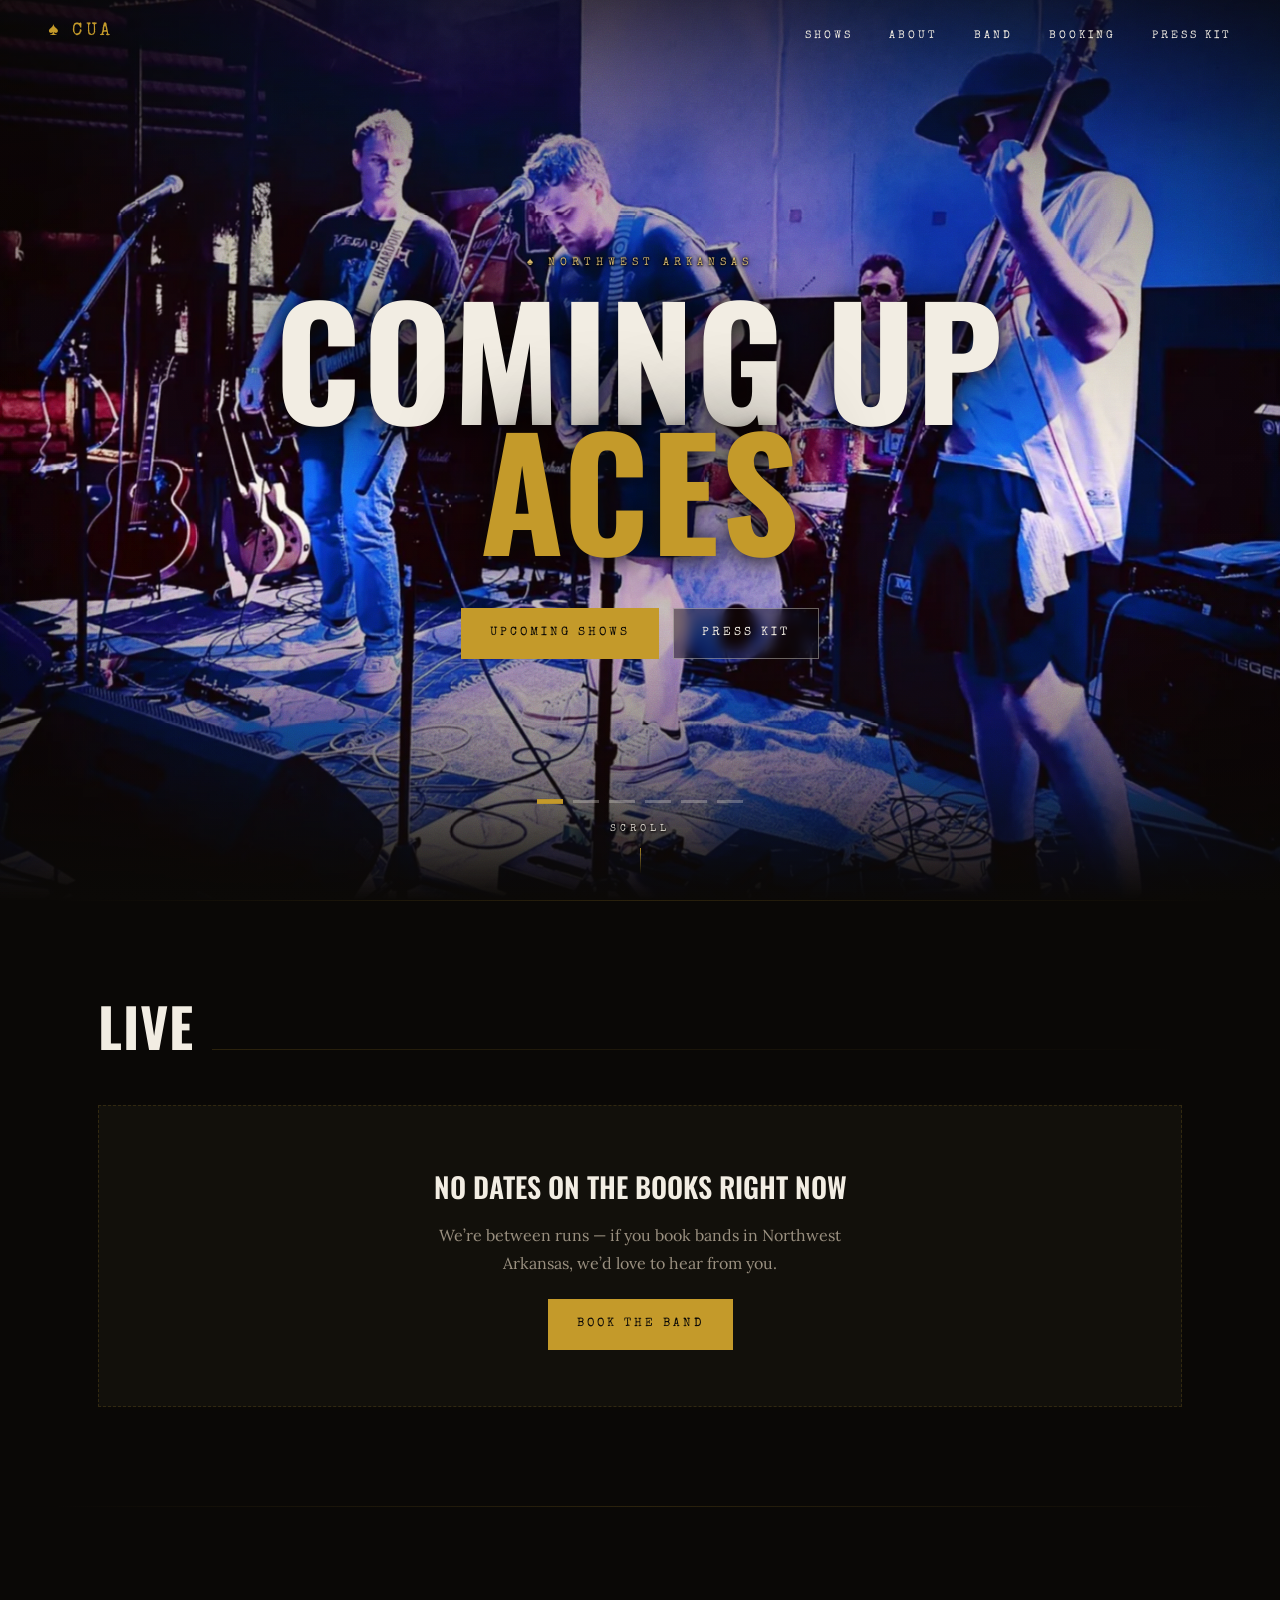
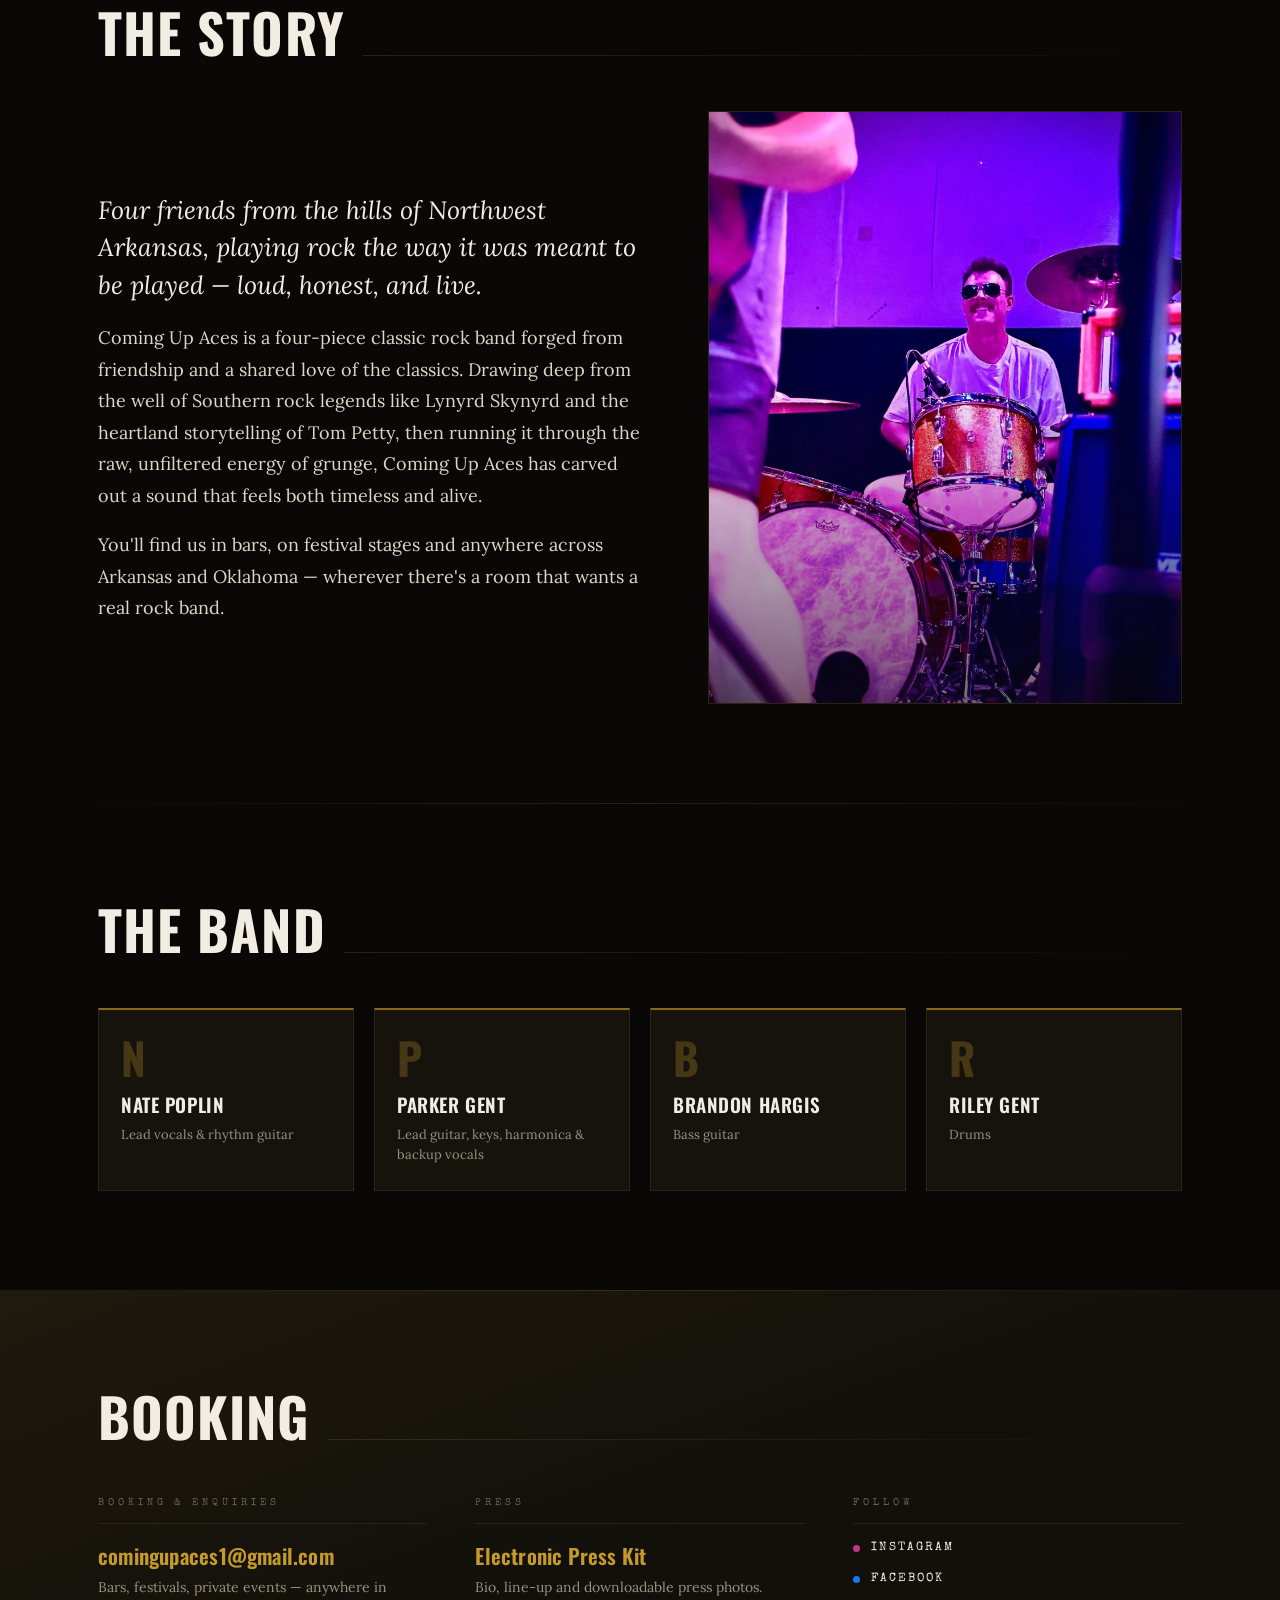
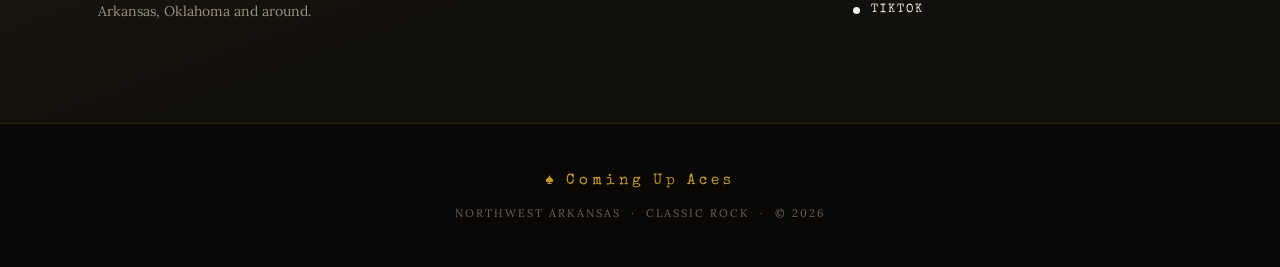
==== commit 996c5343: "Drop the hero tagline Parker asked for "Classic Rock · Southern Grit · Grunge Energy" to come off th" ====
--- a/index.html
+++ b/index.html
@@ -72,7 +72,6 @@
   <div class="hero-inner">
     <div class="hero-eyebrow eyebrow halo"><span class="spade">&spades;</span>Northwest Arkansas</div>
     <h1 class="hero-name">Coming Up <span>Aces</span></h1>
-    <p class="hero-tagline halo">Classic Rock &nbsp;·&nbsp; Southern Grit &nbsp;·&nbsp; Grunge Energy</p>
     <div class="hero-cta">
       <a href="#shows" class="btn btn-solid">Upcoming Shows</a>
       <a href="epk.html" class="btn btn-quiet">Press Kit</a>
--- a/style.css
+++ b/style.css
@@ -167,8 +167,20 @@
 }
 .btn-solid { background: var(--gold); color: var(--ink); }
 .btn-solid:hover { background: var(--gold-lit); color: var(--ink); }
-.btn-quiet { border-color: var(--line-soft); color: var(--bone); }
-.btn-quiet:hover { border-color: var(--gold); background: transparent; color: var(--gold); }
+/* The secondary button sits on the hero photo, where a plain outline washes
+   out over a bright frame. A translucent dark fill keeps it readable on any
+   slide while still reading as secondary next to the solid gold one. */
+.btn-quiet {
+  border-color: rgba(242, 237, 227, 0.4);
+  color: var(--bone);
+  background: rgba(10, 8, 6, 0.42);
+  backdrop-filter: blur(6px);
+}
+.btn-quiet:hover {
+  border-color: var(--gold);
+  background: rgba(10, 8, 6, 0.72);
+  color: var(--gold);
+}
 
 /* Scroll reveal, as progressive enhancement.
    .reveal is VISIBLE by default and only starts hidden once app.js has put
@@ -352,21 +364,14 @@
 }
 .hero-name span { display: block; color: var(--gold); }
 
-.hero-tagline {
-  margin: 24px auto 0;
-  font-family: var(--accent);
-  font-size: clamp(10px, 1.6vw, 13px);
-  letter-spacing: 4px;
-  text-transform: uppercase;
-  color: var(--bone);
-}
-
 .hero-cta {
   display: flex;
   flex-wrap: wrap;
   gap: 14px;
   justify-content: center;
-  margin-top: 40px;
+  /* Sits directly under the display name now that the tagline is gone, so it
+     needs more air than the 40px it had when a line of type separated them. */
+  margin-top: 54px;
 }
 
 .hero-foot {
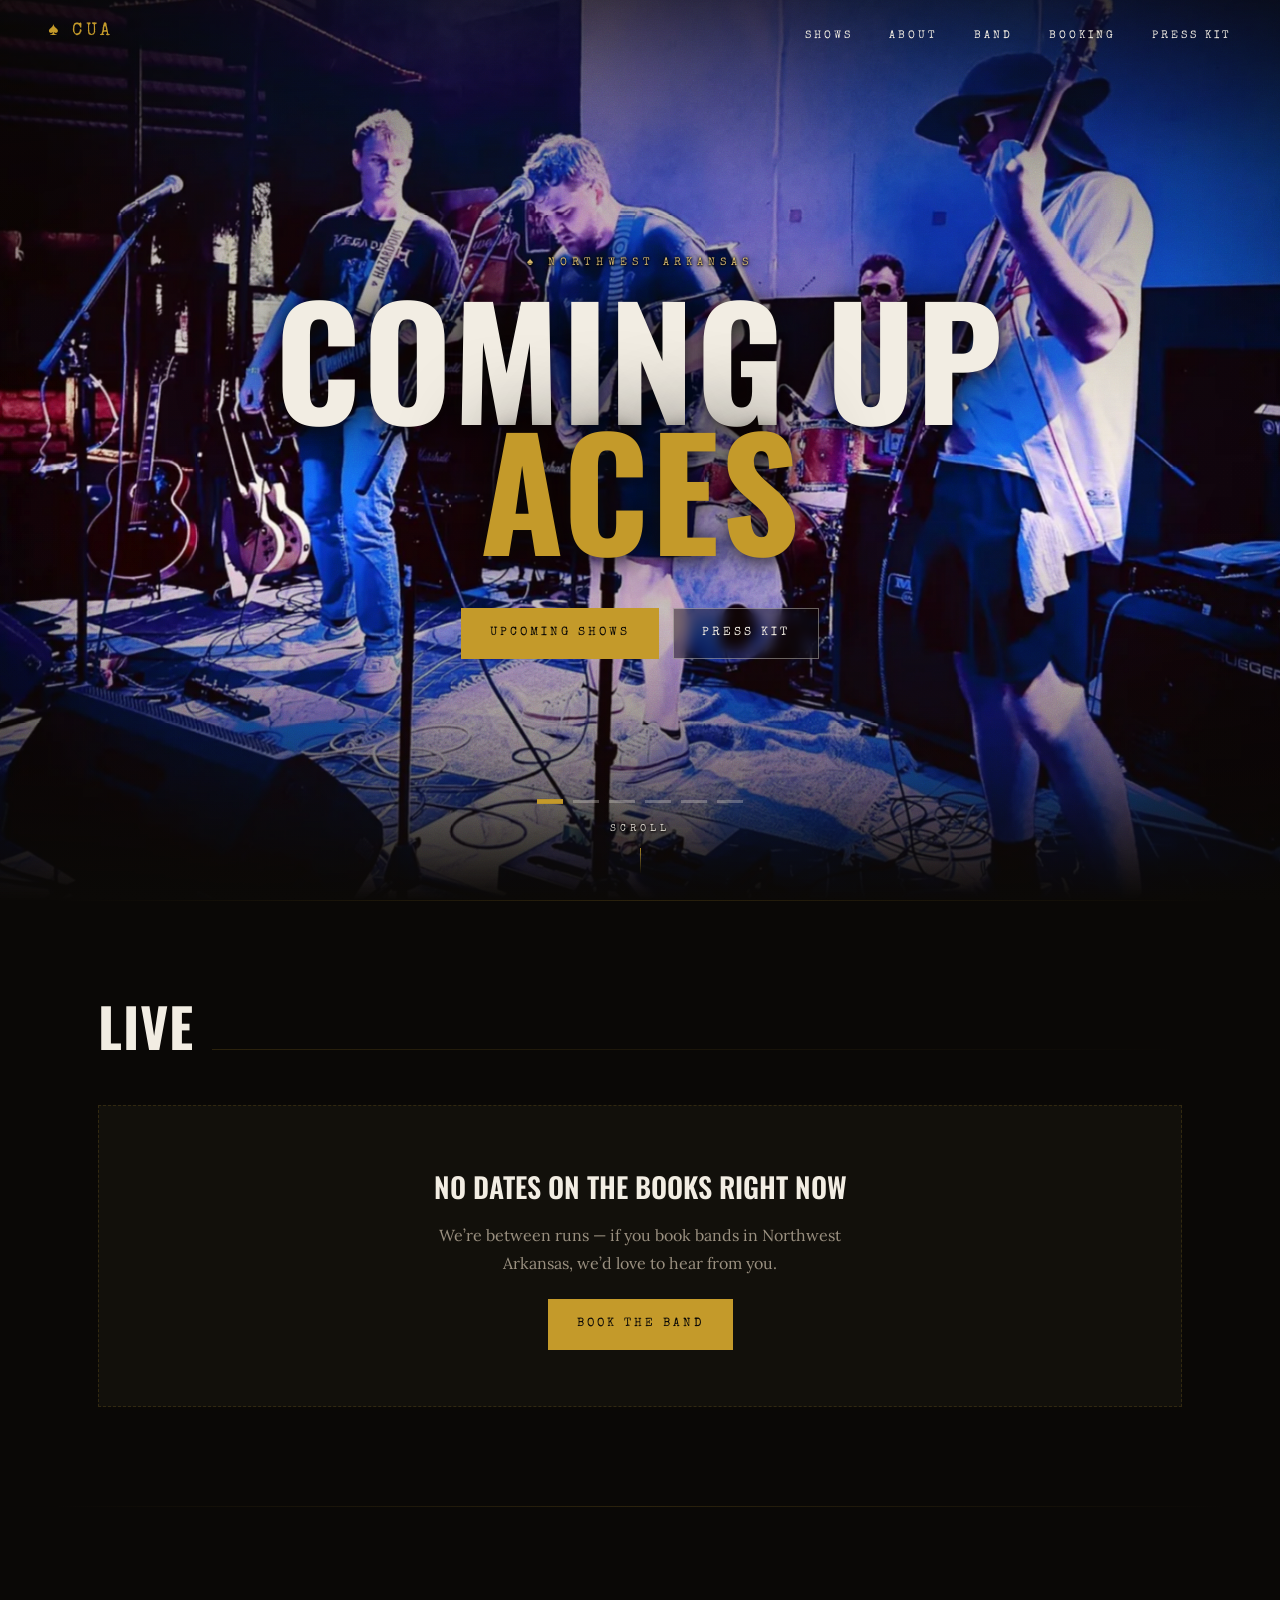
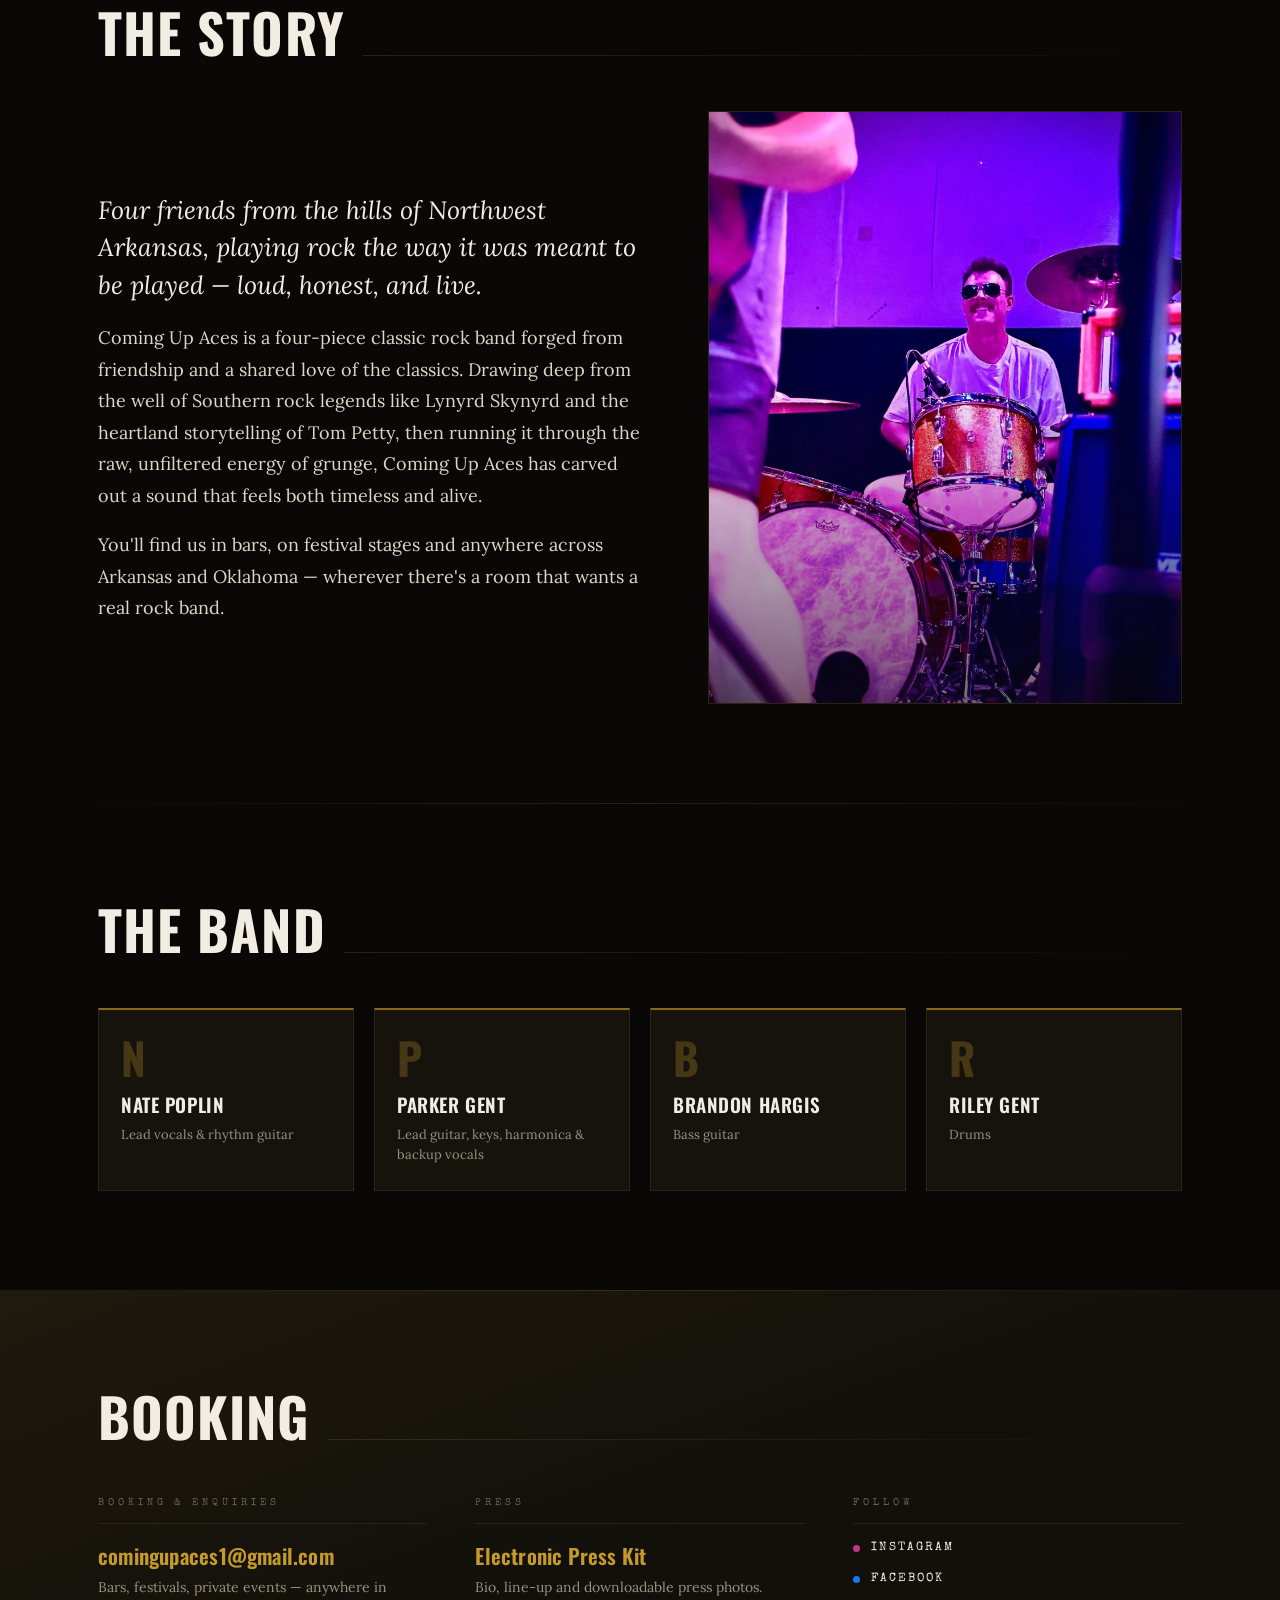
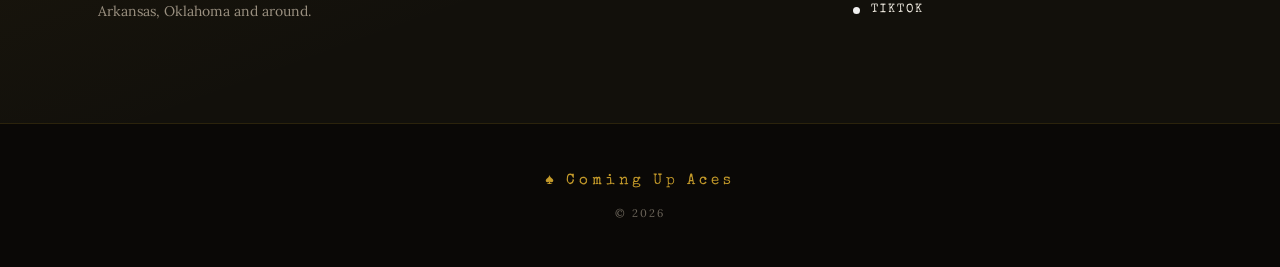
==== commit 5b64f03f: "Strip the descriptor line out of the footer "Northwest Arkansas · Classic Rock" removed at Parker's " ====
--- a/index.html
+++ b/index.html
@@ -202,7 +202,8 @@
 
 <footer class="footer">
   <div class="footer-logo">&spades; Coming Up Aces</div>
-  <div class="footer-text">Northwest Arkansas &nbsp;·&nbsp; Classic Rock &nbsp;·&nbsp; &copy;&nbsp;<span id="year"></span></div>
+  <!-- The #year span is filled in by app.js — keep it. -->
+  <div class="footer-text">&copy;&nbsp;<span id="year"></span></div>
 </footer>
 
 <script src="app.js"></script>
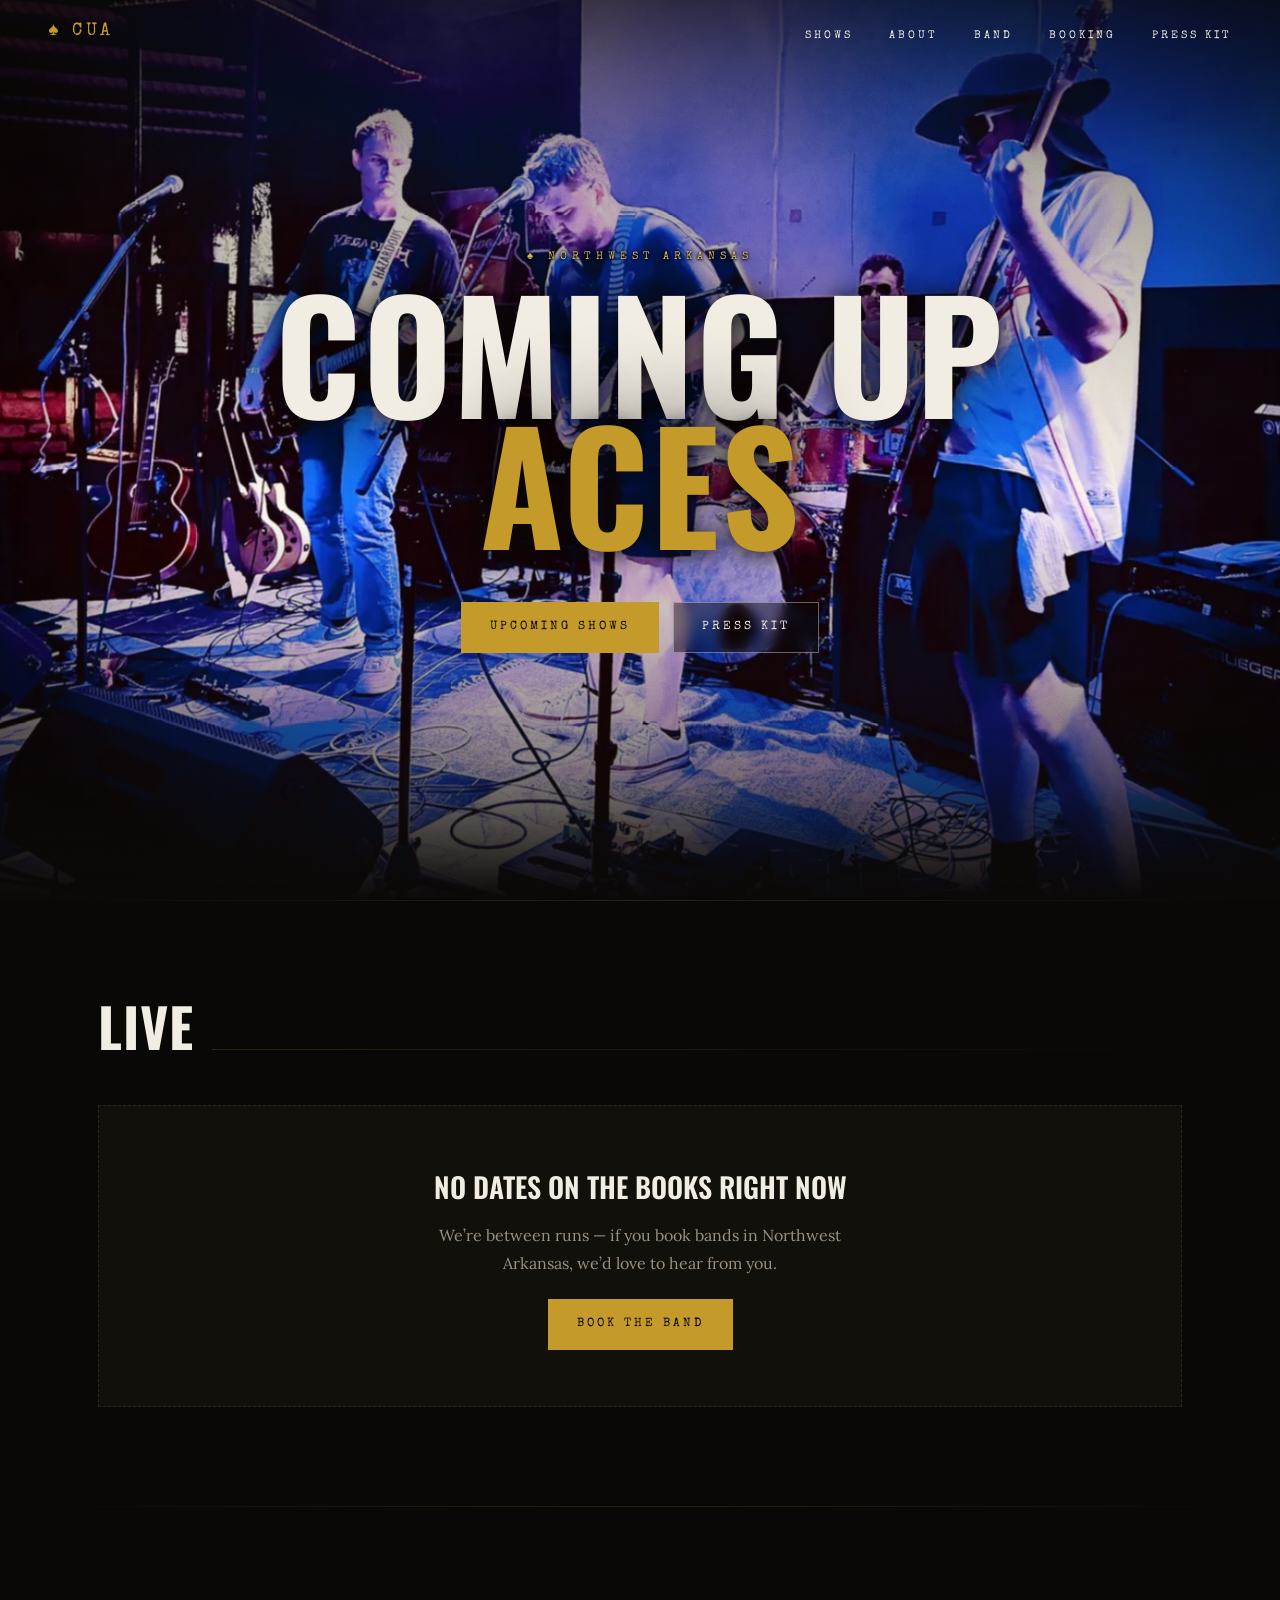
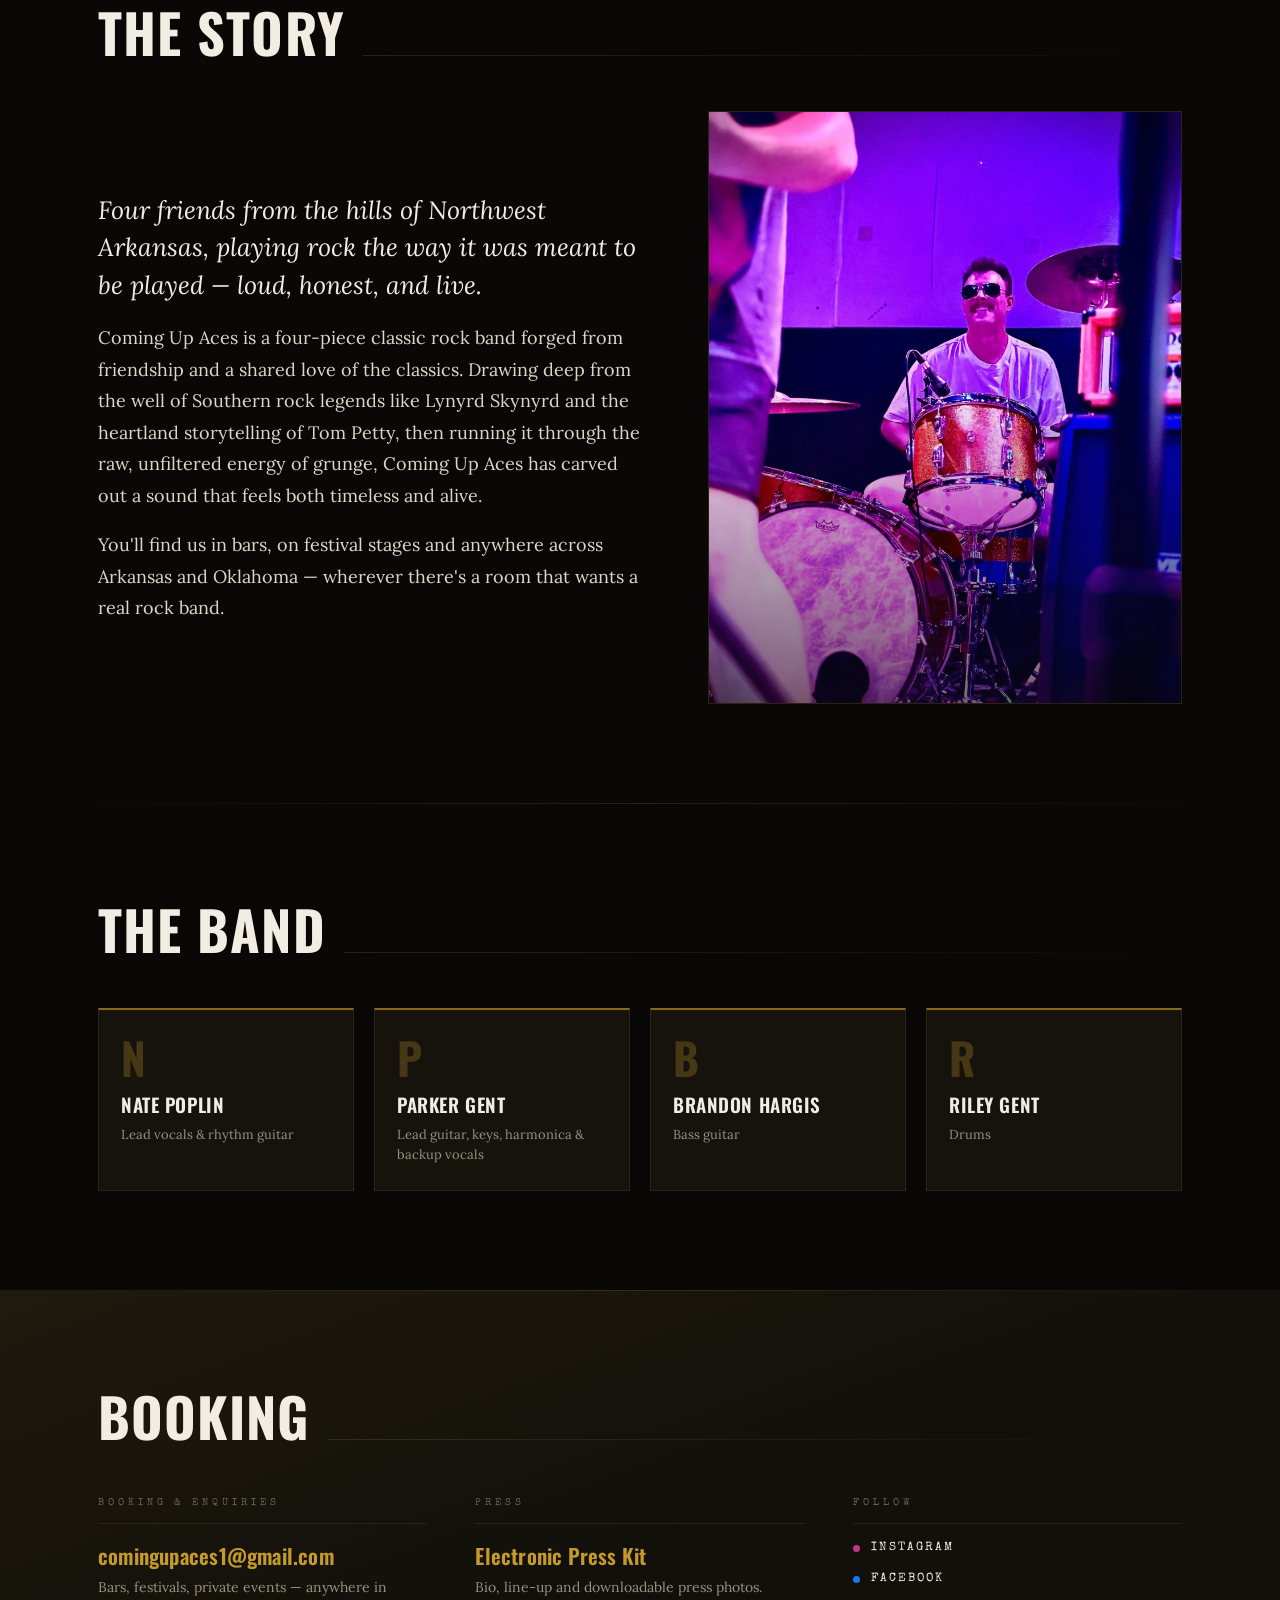
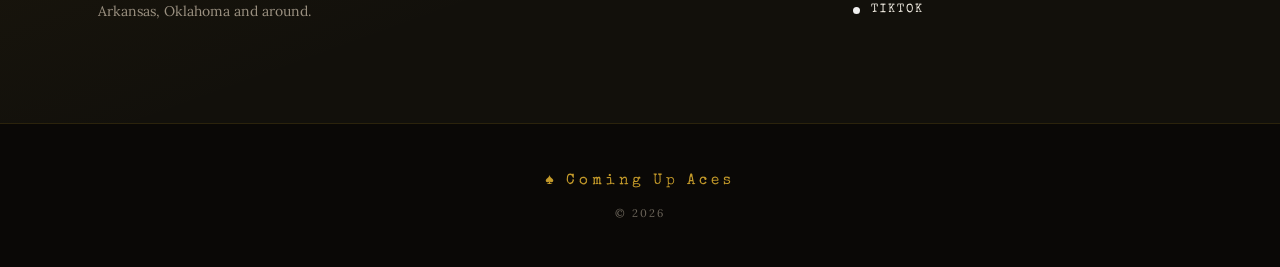
==== commit fdcbd80b: "Clear the controls out of the bottom of the hero Removes .hero-foot entirely — both the slide picker" ====
--- a/index.html
+++ b/index.html
@@ -78,10 +78,6 @@
     </div>
   </div>
 
-  <div class="hero-foot">
-    <div class="hero-dots" role="group" aria-label="Choose a photo"></div>
-    <a class="hero-scroll halo" href="#shows">Scroll</a>
-  </div>
 </section>
 
 <!-- ═══ SHOWS ═══ -->
--- a/style.css
+++ b/style.css
@@ -286,7 +286,7 @@
   align-content: center;
   justify-items: center;
   text-align: center;
-  padding: 120px var(--pad) 108px;
+  padding: 120px var(--pad);
   overflow: hidden;
   isolation: isolate;
   background: var(--ink);
@@ -374,49 +374,6 @@
   margin-top: 54px;
 }
 
-.hero-foot {
-  position: absolute;
-  left: 0; right: 0; bottom: 26px;
-  z-index: 1;
-  display: flex;
-  flex-direction: column;
-  align-items: center;
-  gap: 18px;
-}
-
-/* Slide dots */
-.hero-dots { display: flex; gap: 10px; }
-.hero-dots button {
-  width: 26px; height: 3px;
-  border: 0; padding: 0;
-  background: rgba(242, 237, 227, 0.28);
-  cursor: pointer;
-  transition: background 0.3s var(--ease), transform 0.3s var(--ease);
-}
-.hero-dots button:hover { background: rgba(242, 237, 227, 0.6); }
-.hero-dots button[aria-current="true"] { background: var(--gold); transform: scaleY(1.6); }
-
-.hero-scroll {
-  font-family: var(--accent);
-  font-size: 10px;
-  letter-spacing: 4px;
-  text-transform: uppercase;
-  color: var(--bone);
-  opacity: 0.85;
-}
-.hero-scroll:hover { color: var(--gold); }
-.hero-scroll::after {
-  content: '';
-  display: block;
-  width: 1px; height: 26px;
-  margin: 10px auto 0;
-  background: linear-gradient(to bottom, var(--gold), transparent);
-  animation: pulse 2.4s ease-in-out infinite;
-}
-@keyframes pulse {
-  0%, 100% { opacity: 0.3; transform: scaleY(0.7); }
-  50%      { opacity: 1;   transform: scaleY(1); }
-}
 
 /* ─── shows ───────────────────────────────────────────────────────────────── */
 
@@ -785,6 +742,6 @@
 }
 
 @media print {
-  .nav, .hero-foot, .nav-toggle, .grain::after { display: none; }
+  .nav, .nav-toggle, .grain::after { display: none; }
   body { background: #fff; color: #000; }
 }
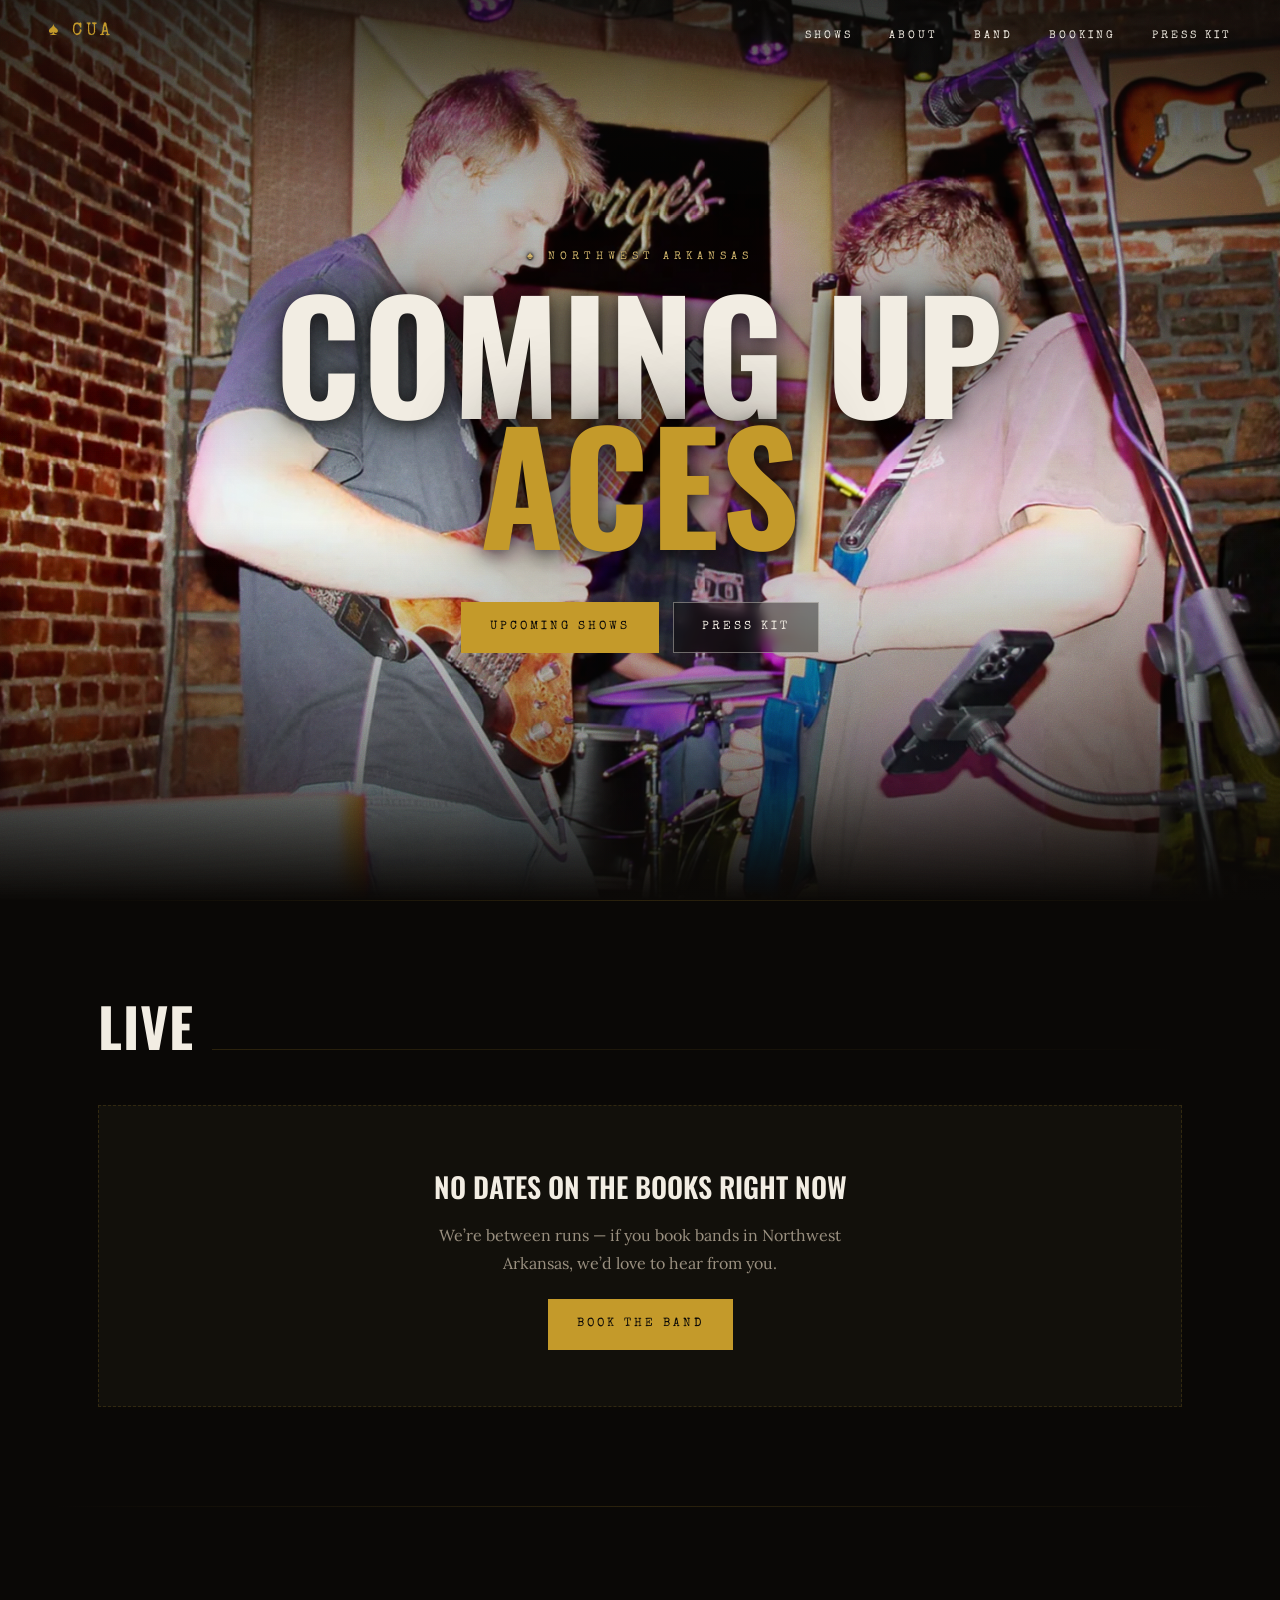
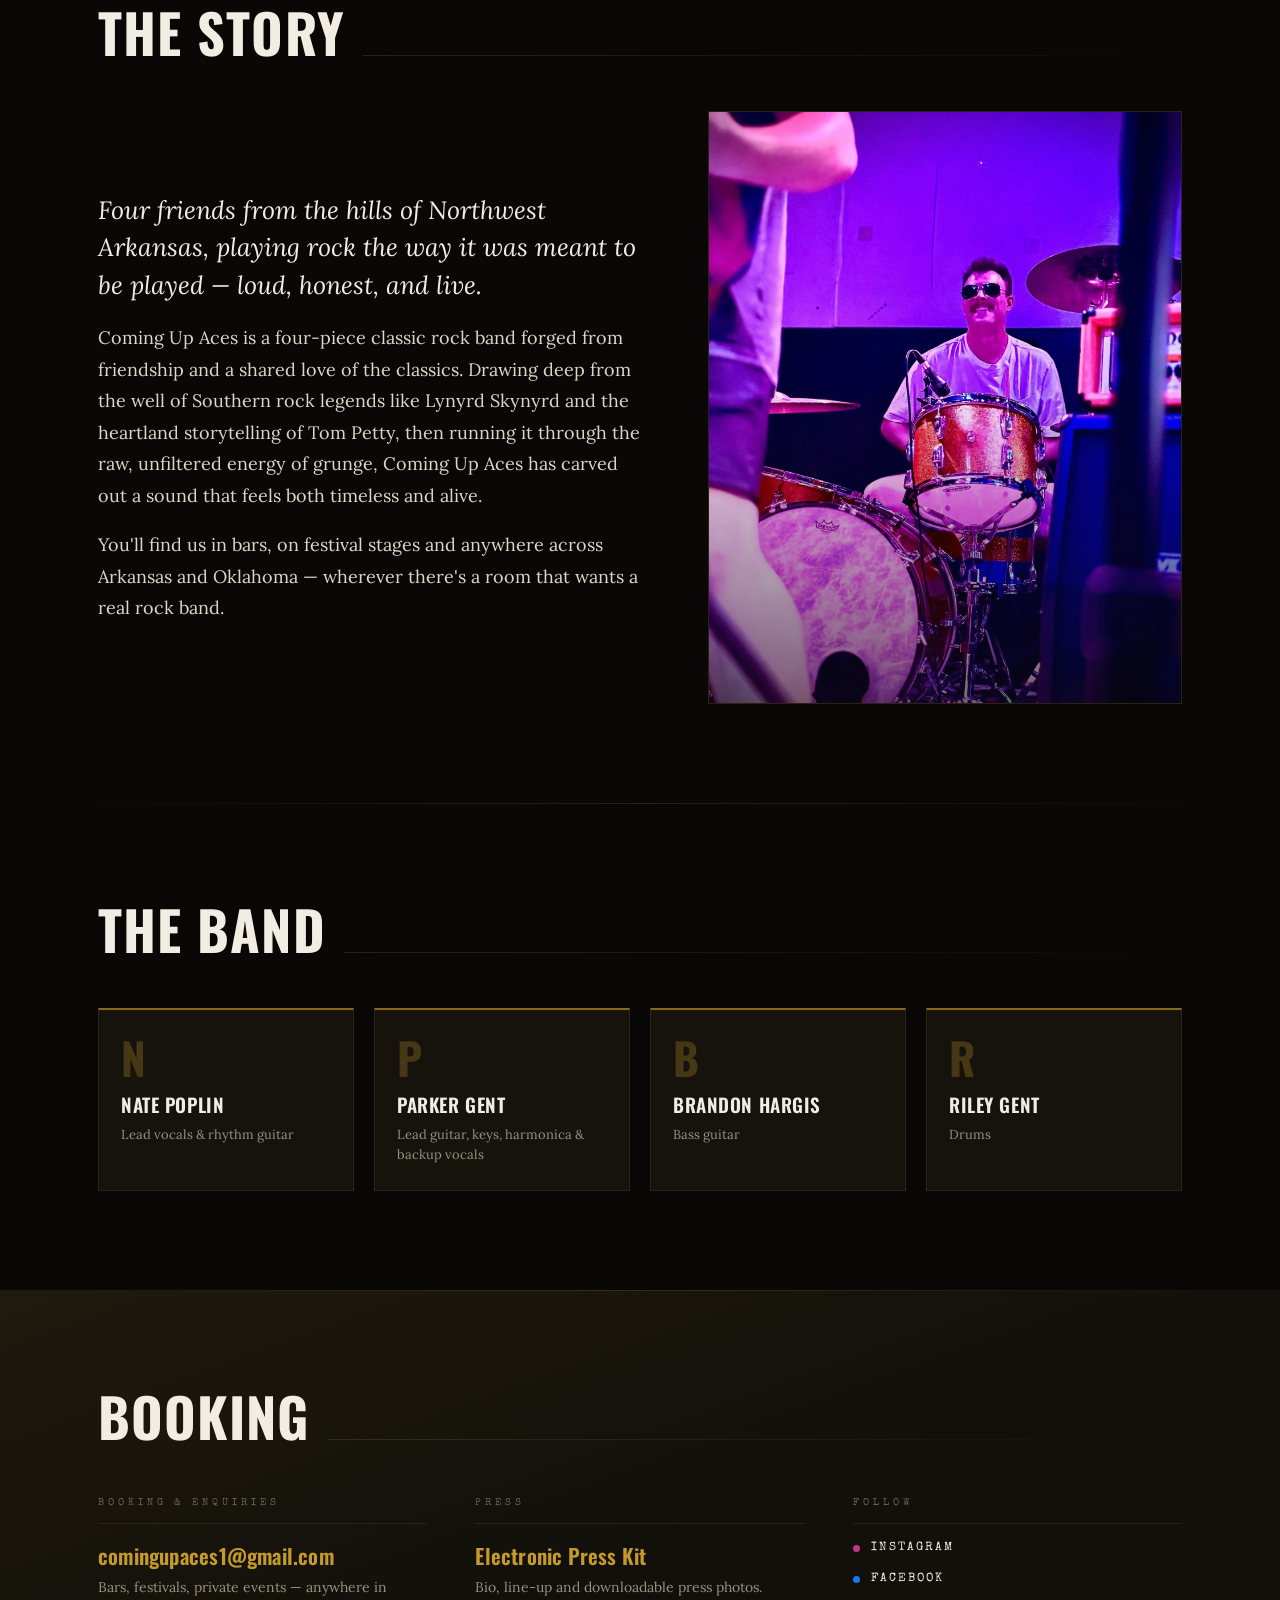
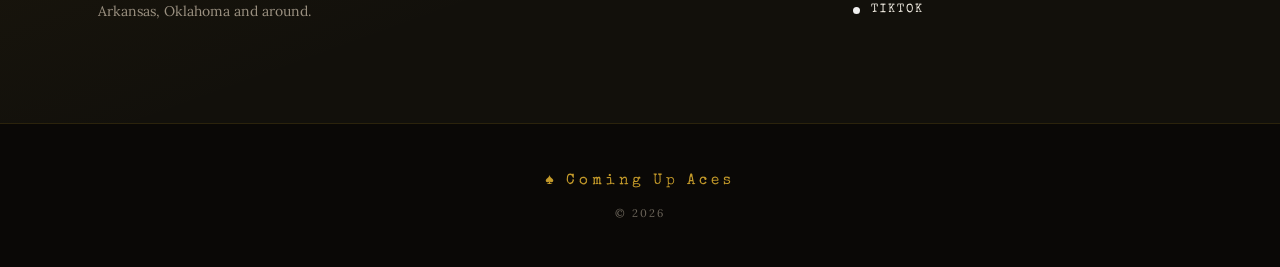
==== commit 34a61157: "Georges show photos in the hero" ====
--- a/index.html
+++ b/index.html
@@ -32,7 +32,7 @@
 <link href="https://fonts.googleapis.com/css2?family=Oswald:wght@400;600;700&family=Lora:ital,wght@0,400;0,600;1,400&family=Special+Elite&display=swap" rel="stylesheet">
 
 <!-- CUA:HERO-PRELOAD:START -->
-    <link rel="preload" as="image" href="photos/gallery/slide-b9a4e30b3f-1920.webp" imagesrcset="photos/gallery/slide-b9a4e30b3f-1280.webp 1280w, photos/gallery/slide-b9a4e30b3f-1920.webp 1920w" imagesizes="100vw" fetchpriority="high">
+    <link rel="preload" as="image" href="photos/gallery/slide-8fb9500a56-2560.webp" imagesrcset="photos/gallery/slide-8fb9500a56-1280.webp 1280w, photos/gallery/slide-8fb9500a56-1920.webp 1920w, photos/gallery/slide-8fb9500a56-2560.webp 2560w" imagesizes="100vw" fetchpriority="high">
     <!-- CUA:HERO-PRELOAD:END -->
 
 <link rel="stylesheet" href="style.css">
@@ -64,7 +64,7 @@
        app.js appends the remaining slides and runs the rotation. -->
   <div class="hero-slides" id="hero-slides" aria-hidden="true">
     <!-- CUA:HERO-FIRST:START -->
-    <img class="slide is-active" src="photos/gallery/slide-b9a4e30b3f-1920.webp" srcset="photos/gallery/slide-b9a4e30b3f-1280.webp 1280w, photos/gallery/slide-b9a4e30b3f-1920.webp 1920w" sizes="100vw" alt="Coming Up Aces live" fetchpriority="high" decoding="async" style="background-image:url([data-uri]);background-size:cover;background-position:center 32%">
+    <img class="slide is-active" src="photos/gallery/slide-8fb9500a56-2560.webp" srcset="photos/gallery/slide-8fb9500a56-1280.webp 1280w, photos/gallery/slide-8fb9500a56-1920.webp 1920w, photos/gallery/slide-8fb9500a56-2560.webp 2560w" sizes="100vw" alt="Coming Up Aces — twin guitars" fetchpriority="high" decoding="async" style="background-image:url([data-uri]);background-size:cover;background-position:center 32%">
     <!-- CUA:HERO-FIRST:END -->
   </div>
   <div class="hero-scrim"></div>
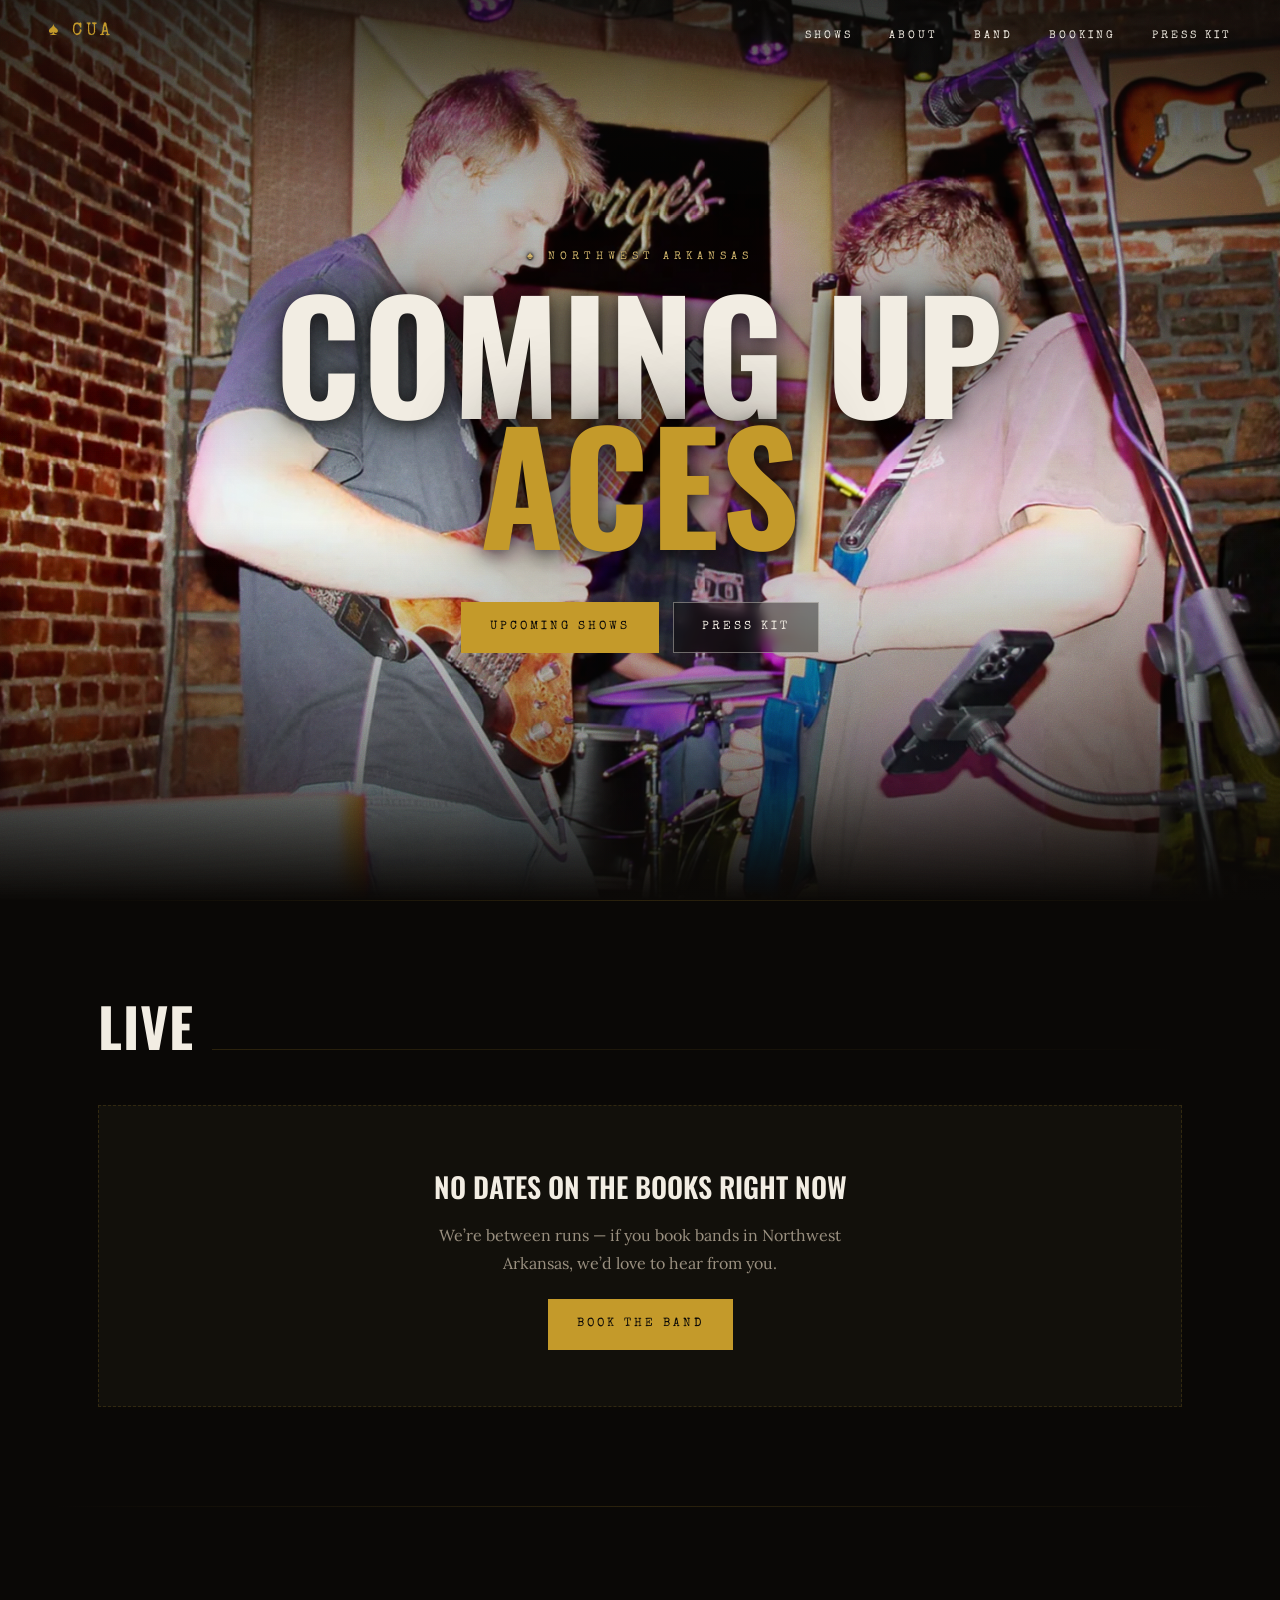
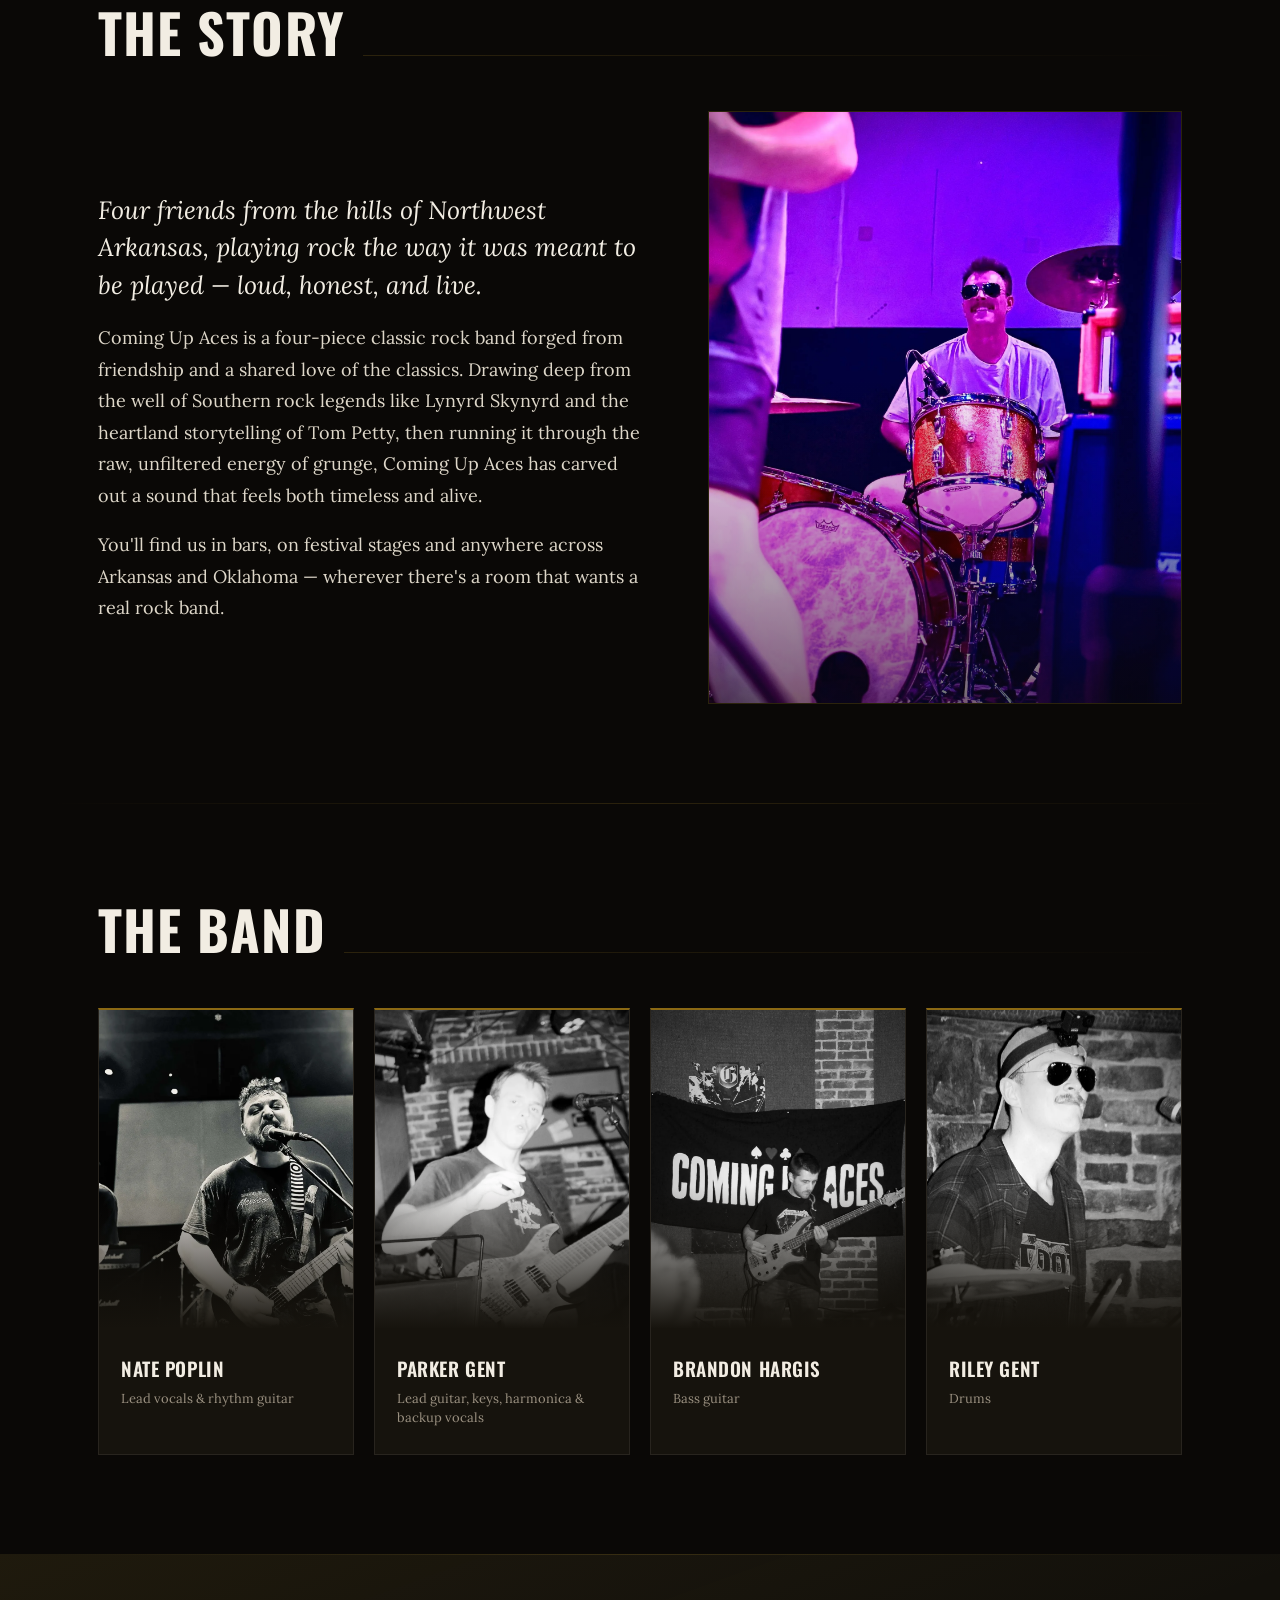
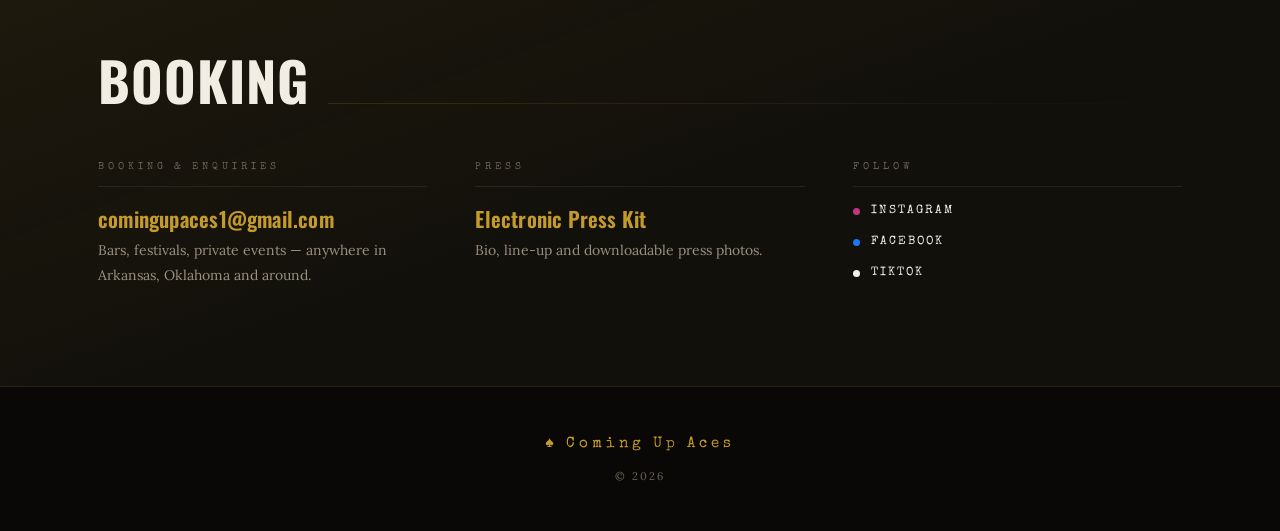
==== commit 5c843435: "Band member portraits on the band cards Each .member card now leads with that person's photo, croppe" ====
--- a/index.html
+++ b/index.html
@@ -134,26 +134,41 @@
     <div class="section-head reveal">
       <h2 class="section-title">The Band</h2>
     </div>
+    <!-- photos/member-*.webp are fixed-name stills written by
+         `cua.py optimize-stills`. The .initial letter stays as the fallback the
+         card shows underneath while the photo loads, or if one ever 404s. -->
     <div class="band-grid">
       <div class="member reveal">
-        <div class="initial">N</div>
-        <div class="name">Nate Poplin</div>
-        <div class="role">Lead vocals &amp; rhythm guitar</div>
-      </div>
-      <div class="member reveal">
-        <div class="initial">P</div>
-        <div class="name">Parker Gent</div>
-        <div class="role">Lead guitar, keys, harmonica &amp; backup vocals</div>
-      </div>
-      <div class="member reveal">
-        <div class="initial">B</div>
-        <div class="name">Brandon Hargis</div>
-        <div class="role">Bass guitar</div>
-      </div>
-      <div class="member reveal">
-        <div class="initial">R</div>
-        <div class="name">Riley Gent</div>
-        <div class="role">Drums</div>
+        <div class="portrait"><span class="initial">N</span>
+          <img src="photos/member-nate.webp" alt="Nate Poplin singing live" loading="lazy" decoding="async" width="900" height="1200"></div>
+        <div class="member-text">
+          <div class="name">Nate Poplin</div>
+          <div class="role">Lead vocals &amp; rhythm guitar</div>
+        </div>
+      </div>
+      <div class="member reveal">
+        <div class="portrait"><span class="initial">P</span>
+          <img src="photos/member-parker.webp" alt="Parker Gent playing lead guitar" loading="lazy" decoding="async" width="900" height="1350"></div>
+        <div class="member-text">
+          <div class="name">Parker Gent</div>
+          <div class="role">Lead guitar, keys, harmonica &amp; backup vocals</div>
+        </div>
+      </div>
+      <div class="member reveal">
+        <div class="portrait"><span class="initial">B</span>
+          <img src="photos/member-brandon.webp" alt="Brandon Hargis on bass in front of the band banner" loading="lazy" decoding="async" width="900" height="1350"></div>
+        <div class="member-text">
+          <div class="name">Brandon Hargis</div>
+          <div class="role">Bass guitar</div>
+        </div>
+      </div>
+      <div class="member reveal">
+        <div class="portrait"><span class="initial">R</span>
+          <img src="photos/member-riley.webp" alt="Riley Gent behind the drum kit" loading="lazy" decoding="async" width="900" height="1350"></div>
+        <div class="member-text">
+          <div class="name">Riley Gent</div>
+          <div class="role">Drums</div>
+        </div>
       </div>
     </div>
   </div>
--- a/style.css
+++ b/style.css
@@ -589,13 +589,46 @@
   margin-top: 40px;
 }
 .member {
-  padding: 26px 22px;
   background: var(--ink-card);
   border: 1px solid var(--line-soft);
   border-top: 2px solid var(--gold-deep);
+  overflow: hidden;
   transition: border-top-color 0.3s var(--ease), transform 0.3s var(--ease);
 }
 .member:hover { border-top-color: var(--gold); transform: translateY(-4px); }
+/* Same 4:5 crop as .about-photo, so the whole page frames its photos alike. */
+.member .portrait {
+  position: relative;
+  display: flex;
+  align-items: flex-end;
+  aspect-ratio: 4 / 5;
+  padding: 0 22px 12px;
+  background: var(--ink-2);
+  overflow: hidden;
+}
+.member .portrait img {
+  position: absolute;
+  inset: 0;
+  width: 100%;
+  height: 100%;
+  object-fit: cover;
+  /* Faces sit high in every source frame; this crops off legs, not heads. */
+  object-position: center 26%;
+  transition: transform 0.6s var(--ease);
+}
+.member:hover .portrait img { transform: scale(1.04); }
+/* Fades the foot of the photo into the card so the name isn't on a hard edge.
+   Positioned, and last in the box, so it paints over the img. */
+.member .portrait::after {
+  content: '';
+  position: absolute;
+  inset: auto 0 -1px 0;
+  height: 45%;
+  background: linear-gradient(to top, var(--ink-card), transparent);
+  pointer-events: none;
+}
+/* In normal flow, so it paints *under* the positioned img: what the card shows
+   while the photo loads, or for good if one ever 404s. */
 .member .initial {
   font-family: var(--display);
   font-weight: 700;
@@ -604,6 +637,7 @@
   color: var(--gold);
   opacity: 0.28;
 }
+.member-text { padding: 16px 22px 26px; }
 .member .name {
   font-family: var(--display);
   font-weight: 600;
@@ -721,6 +755,11 @@
   .big-date { min-width: 72px; }
 }
 
+@media (max-width: 560px) {
+  /* Single column down here, and four 4:5 portraits is a lot of scrolling. */
+  .member .portrait { aspect-ratio: 1 / 1; }
+}
+
 @media (max-width: 420px) {
   .hero-name { letter-spacing: 0; }
   .btn { padding: 12px 20px; letter-spacing: 2px; }
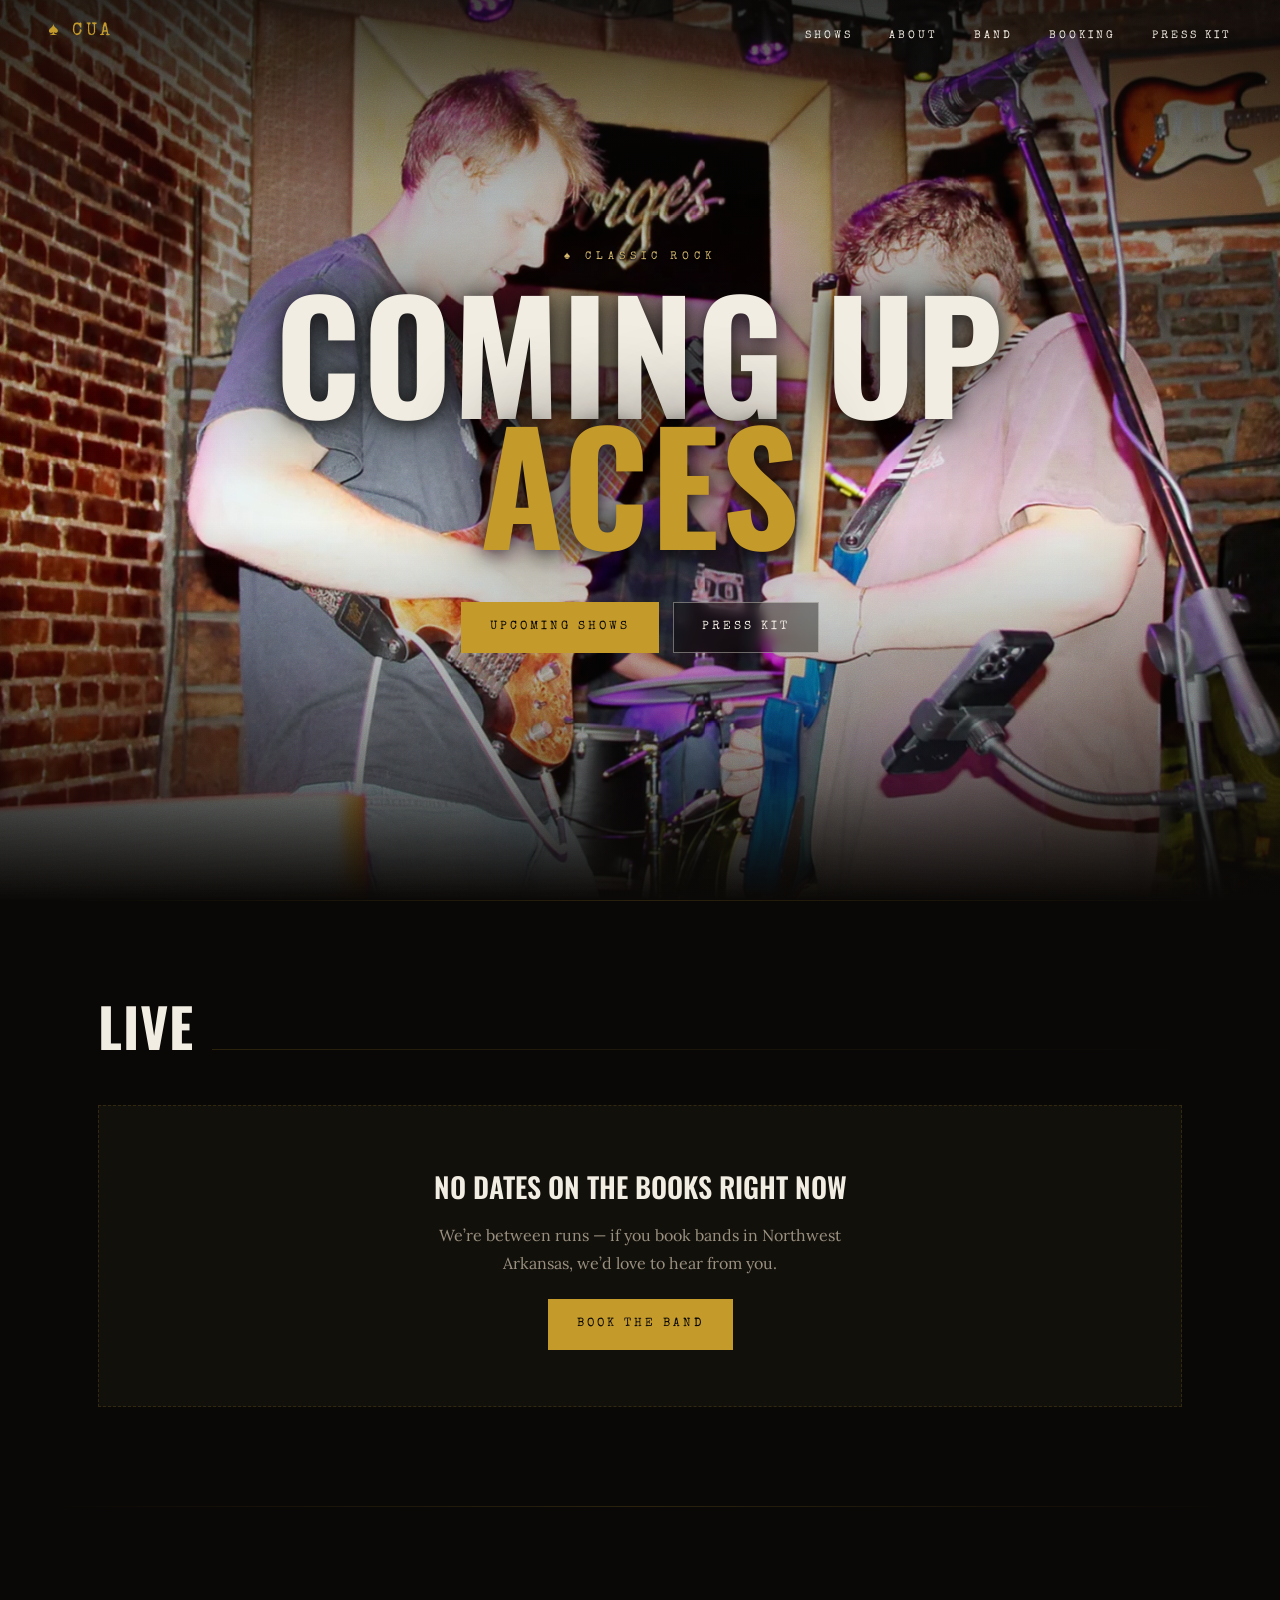
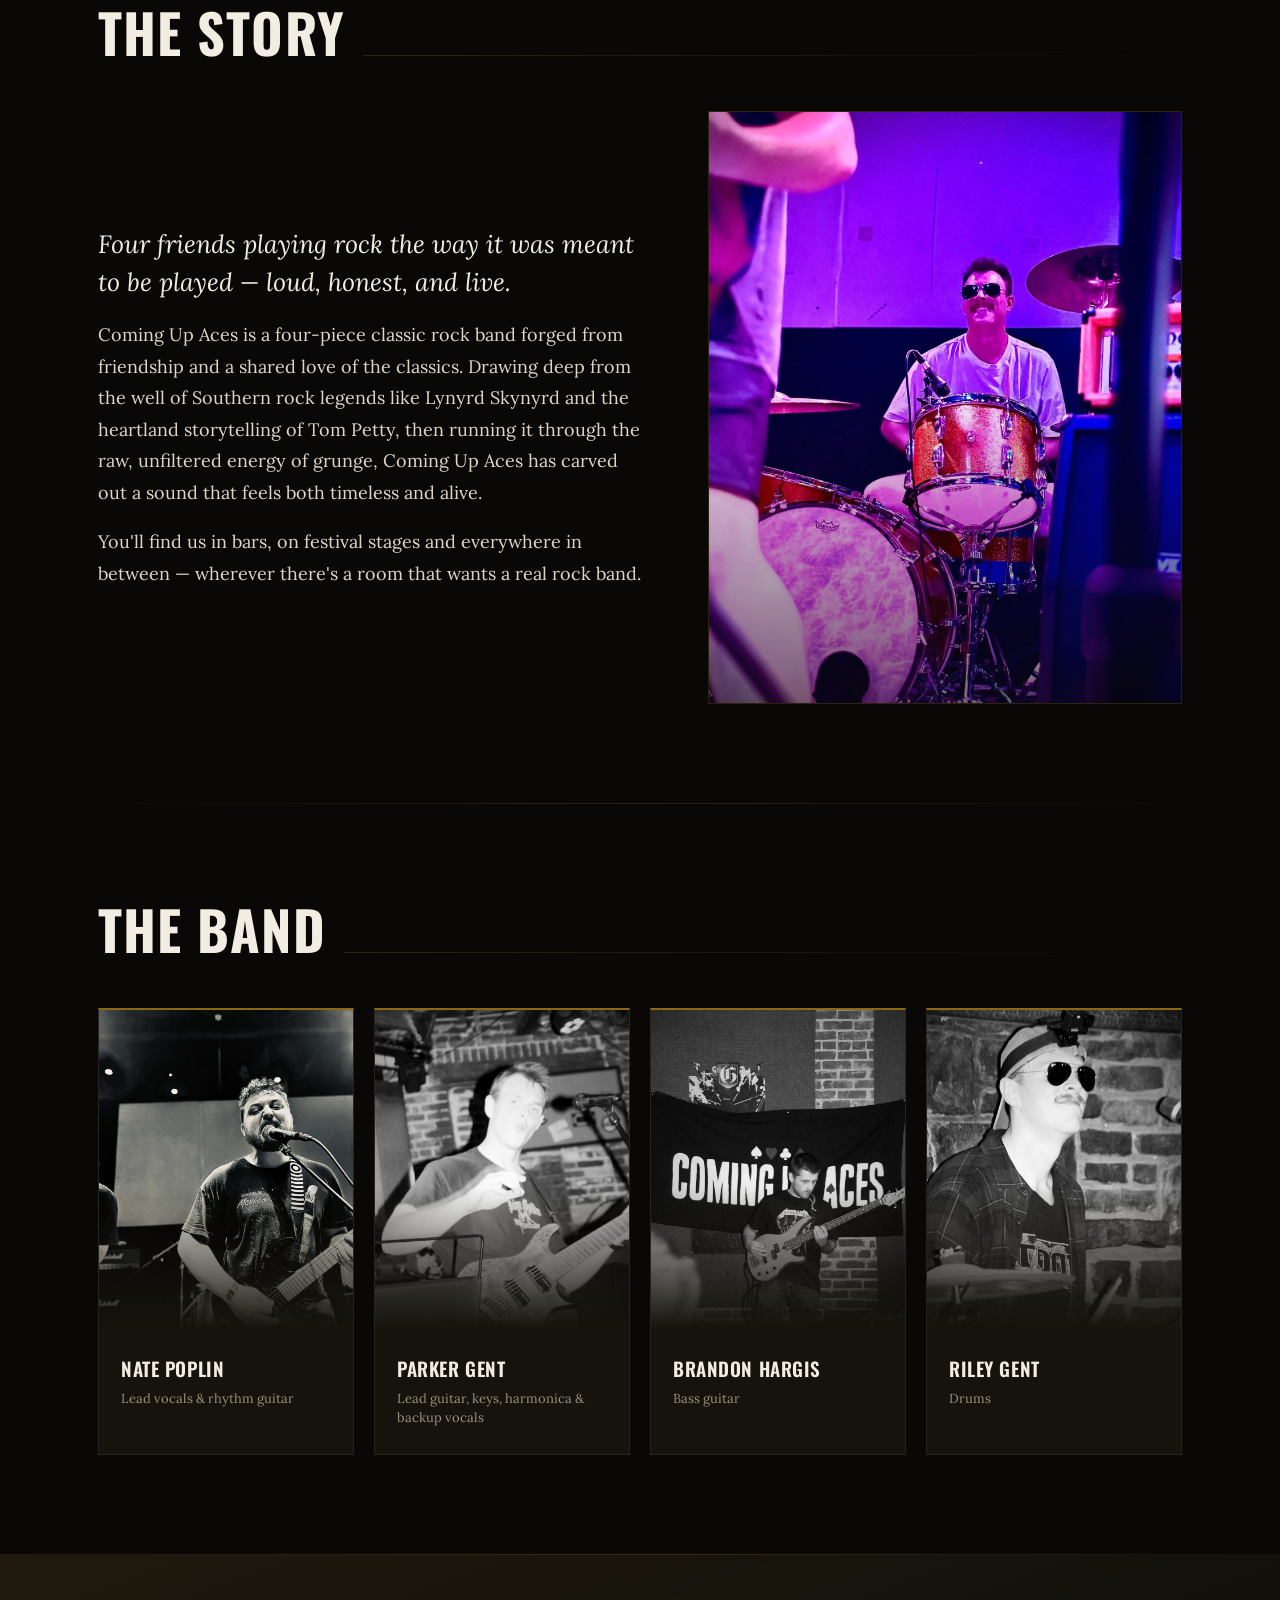
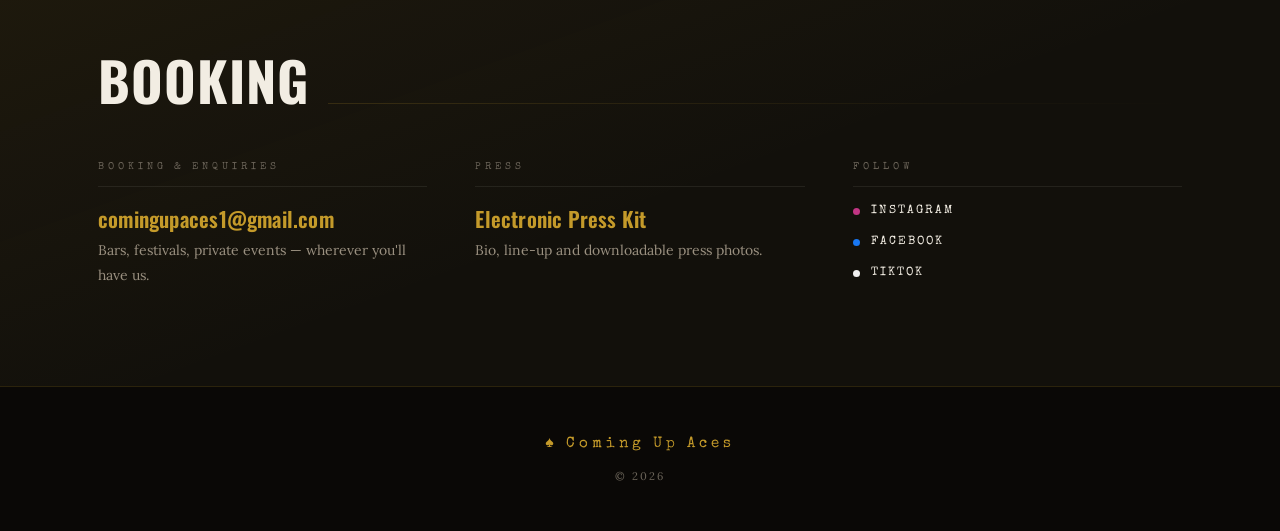
==== commit 18595a47: "Drop At a Glance, and keep the region out of the public copy At a Glance is gone entirely — section," ====
--- a/index.html
+++ b/index.html
@@ -4,22 +4,22 @@
 <meta charset="UTF-8">
 <meta name="viewport" content="width=device-width, initial-scale=1.0">
 
-<title>Coming Up Aces — Classic Rock from Northwest Arkansas</title>
-<meta name="description" content="Coming Up Aces is a four-piece classic rock band from Northwest Arkansas — Southern rock roots, heartland storytelling, grunge energy. Upcoming shows, video and booking.">
+<title>Coming Up Aces — Classic Rock Band</title>
+<meta name="description" content="Coming Up Aces is a four-piece classic rock band — Southern rock roots, heartland storytelling, grunge energy. Upcoming shows, video and booking.">
 
 <!-- Link previews. Without these, comingupaces.net posted to Instagram or sent
      in a text renders as a bare grey link. photos/og.jpg is a stable filename
      regenerated by `cua.py sync-photos`, so it never goes stale. -->
 <meta property="og:type" content="website">
 <meta property="og:site_name" content="Coming Up Aces">
-<meta property="og:title" content="Coming Up Aces — Classic Rock from Northwest Arkansas">
+<meta property="og:title" content="Coming Up Aces — Classic Rock Band">
 <meta property="og:description" content="Southern rock roots, heartland storytelling, grunge energy. Upcoming shows, video and booking.">
 <meta property="og:url" content="https://comingupaces.net/">
 <meta property="og:image" content="https://comingupaces.net/photos/og.jpg">
 <meta property="og:image:width" content="1200">
 <meta property="og:image:height" content="630">
 <meta name="twitter:card" content="summary_large_image">
-<meta name="twitter:title" content="Coming Up Aces — Classic Rock from Northwest Arkansas">
+<meta name="twitter:title" content="Coming Up Aces — Classic Rock Band">
 <meta name="twitter:description" content="Southern rock roots, heartland storytelling, grunge energy.">
 <meta name="twitter:image" content="https://comingupaces.net/photos/og.jpg">
 <meta name="theme-color" content="#0a0806">
@@ -70,7 +70,7 @@
   <div class="hero-scrim"></div>
 
   <div class="hero-inner">
-    <div class="hero-eyebrow eyebrow halo"><span class="spade">&spades;</span>Northwest Arkansas</div>
+    <div class="hero-eyebrow eyebrow halo"><span class="spade">&spades;</span>Classic Rock</div>
     <h1 class="hero-name">Coming Up <span>Aces</span></h1>
     <div class="hero-cta">
       <a href="#shows" class="btn btn-solid">Upcoming Shows</a>
@@ -111,15 +111,15 @@
     </div>
     <div class="about-grid">
       <div class="about-copy reveal">
-        <p class="lede">Four friends from the hills of Northwest Arkansas, playing rock
-          the way it was meant to be played — loud, honest, and live.</p>
+        <p class="lede">Four friends playing rock the way it was meant to be played —
+          loud, honest, and live.</p>
         <p>Coming Up Aces is a four-piece classic rock band forged from friendship and a
           shared love of the classics. Drawing deep from the well of Southern rock legends
           like Lynyrd Skynyrd and the heartland storytelling of Tom Petty, then running it
           through the raw, unfiltered energy of grunge, Coming Up Aces has carved out a
           sound that feels both timeless and alive.</p>
-        <p>You'll find us in bars, on festival stages and anywhere across Arkansas
-          and Oklahoma — wherever there's a room that wants a real rock band.</p>
+        <p>You'll find us in bars, on festival stages and everywhere in between —
+          wherever there's a room that wants a real rock band.</p>
       </div>
       <div class="about-photo reveal">
         <img src="photos/press-2.webp" alt="Coming Up Aces performing live" loading="lazy" decoding="async">
@@ -184,7 +184,7 @@
       <div class="booking-block reveal">
         <div class="label">Booking &amp; Enquiries</div>
         <a class="big" href="mailto:comingupaces1@gmail.com">comingupaces1@gmail.com</a>
-        <p>Bars, festivals, private events — anywhere in Arkansas, Oklahoma and around.</p>
+        <p>Bars, festivals, private events — wherever you'll have us.</p>
       </div>
       <div class="booking-block reveal">
         <div class="label">Press</div>
